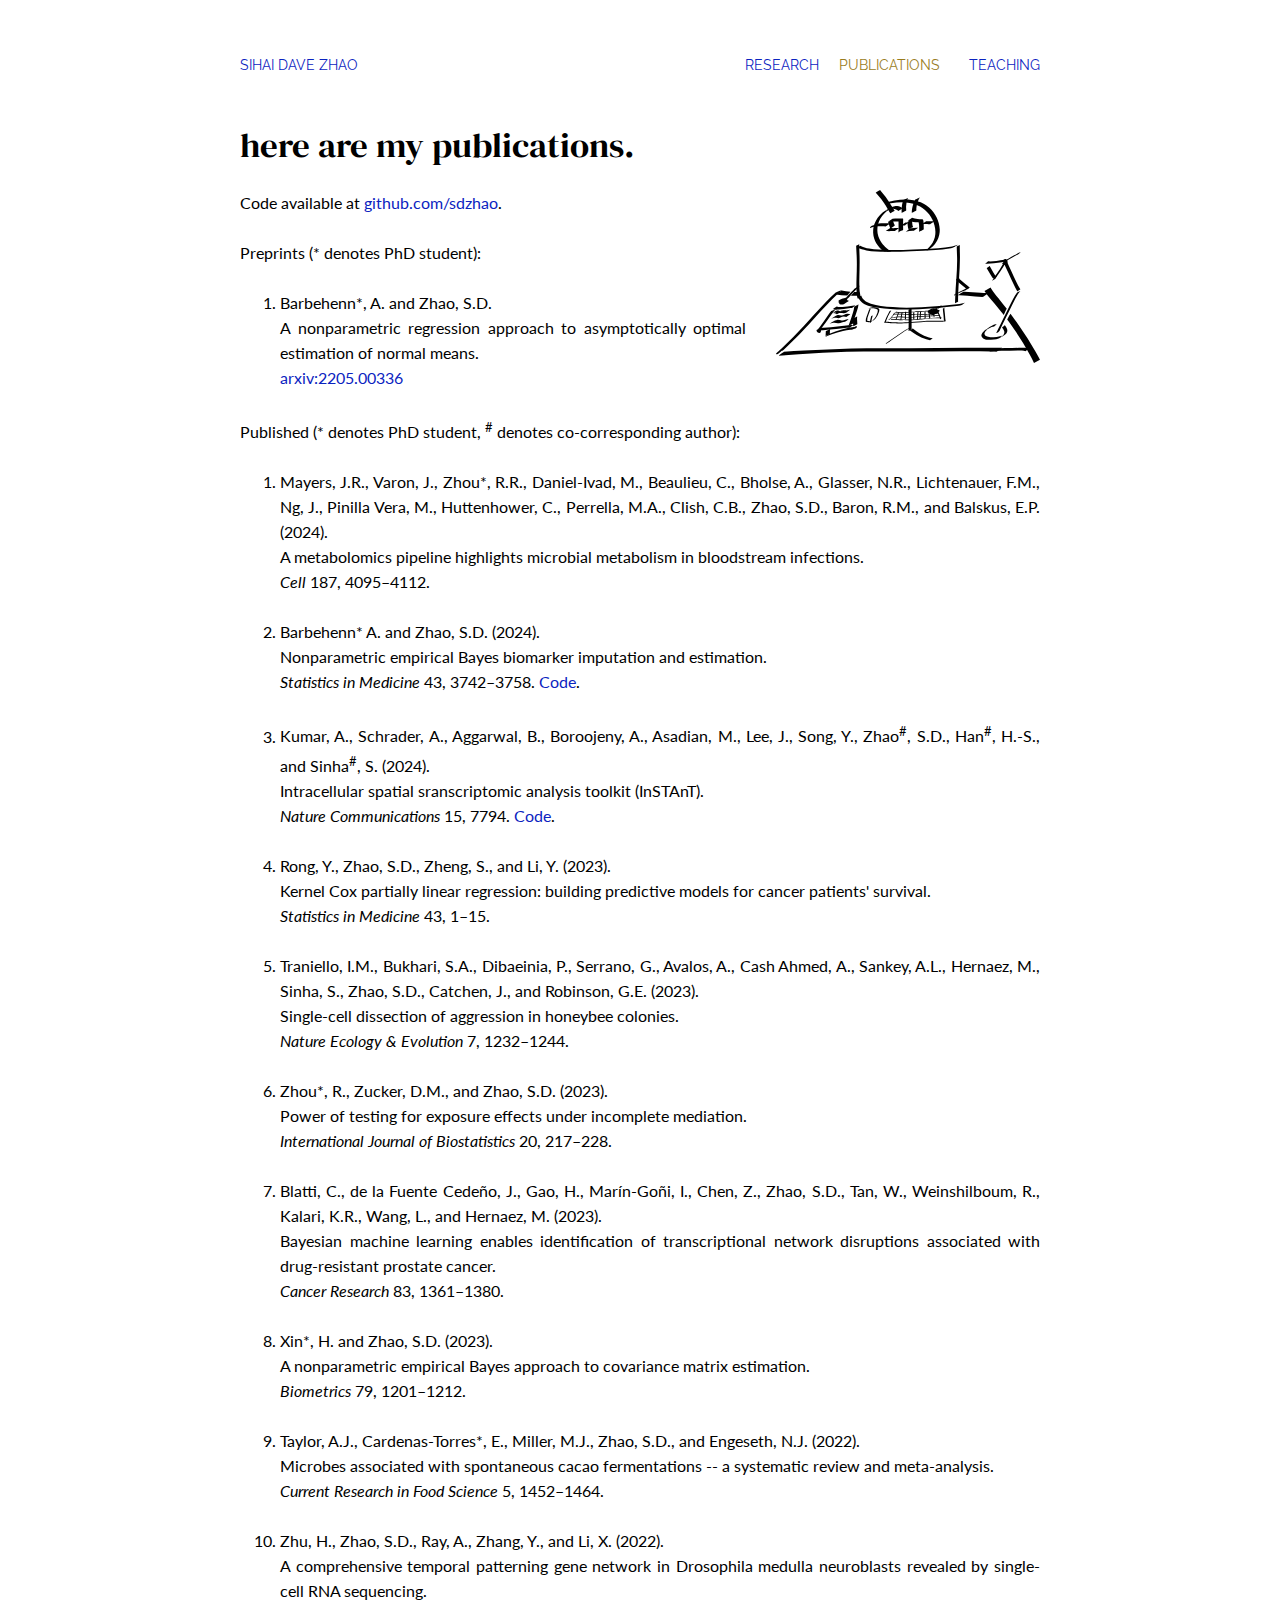
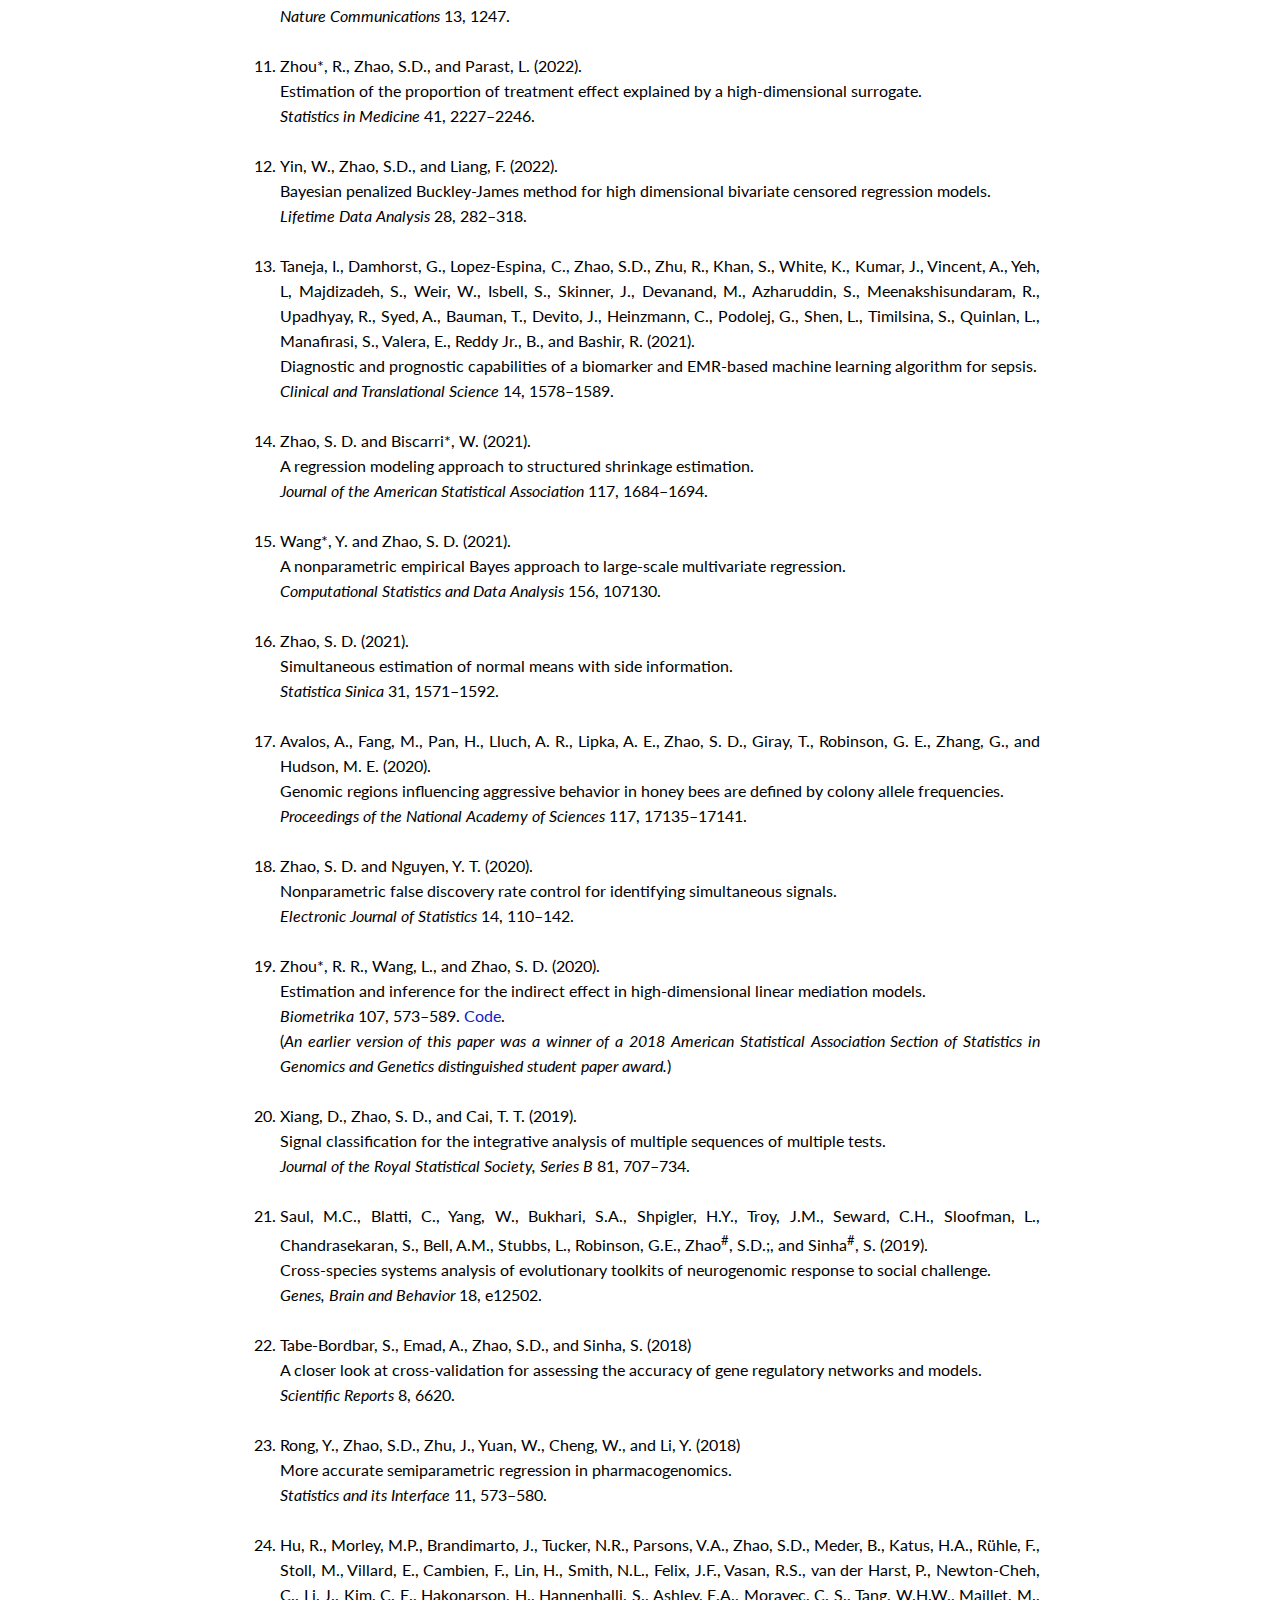
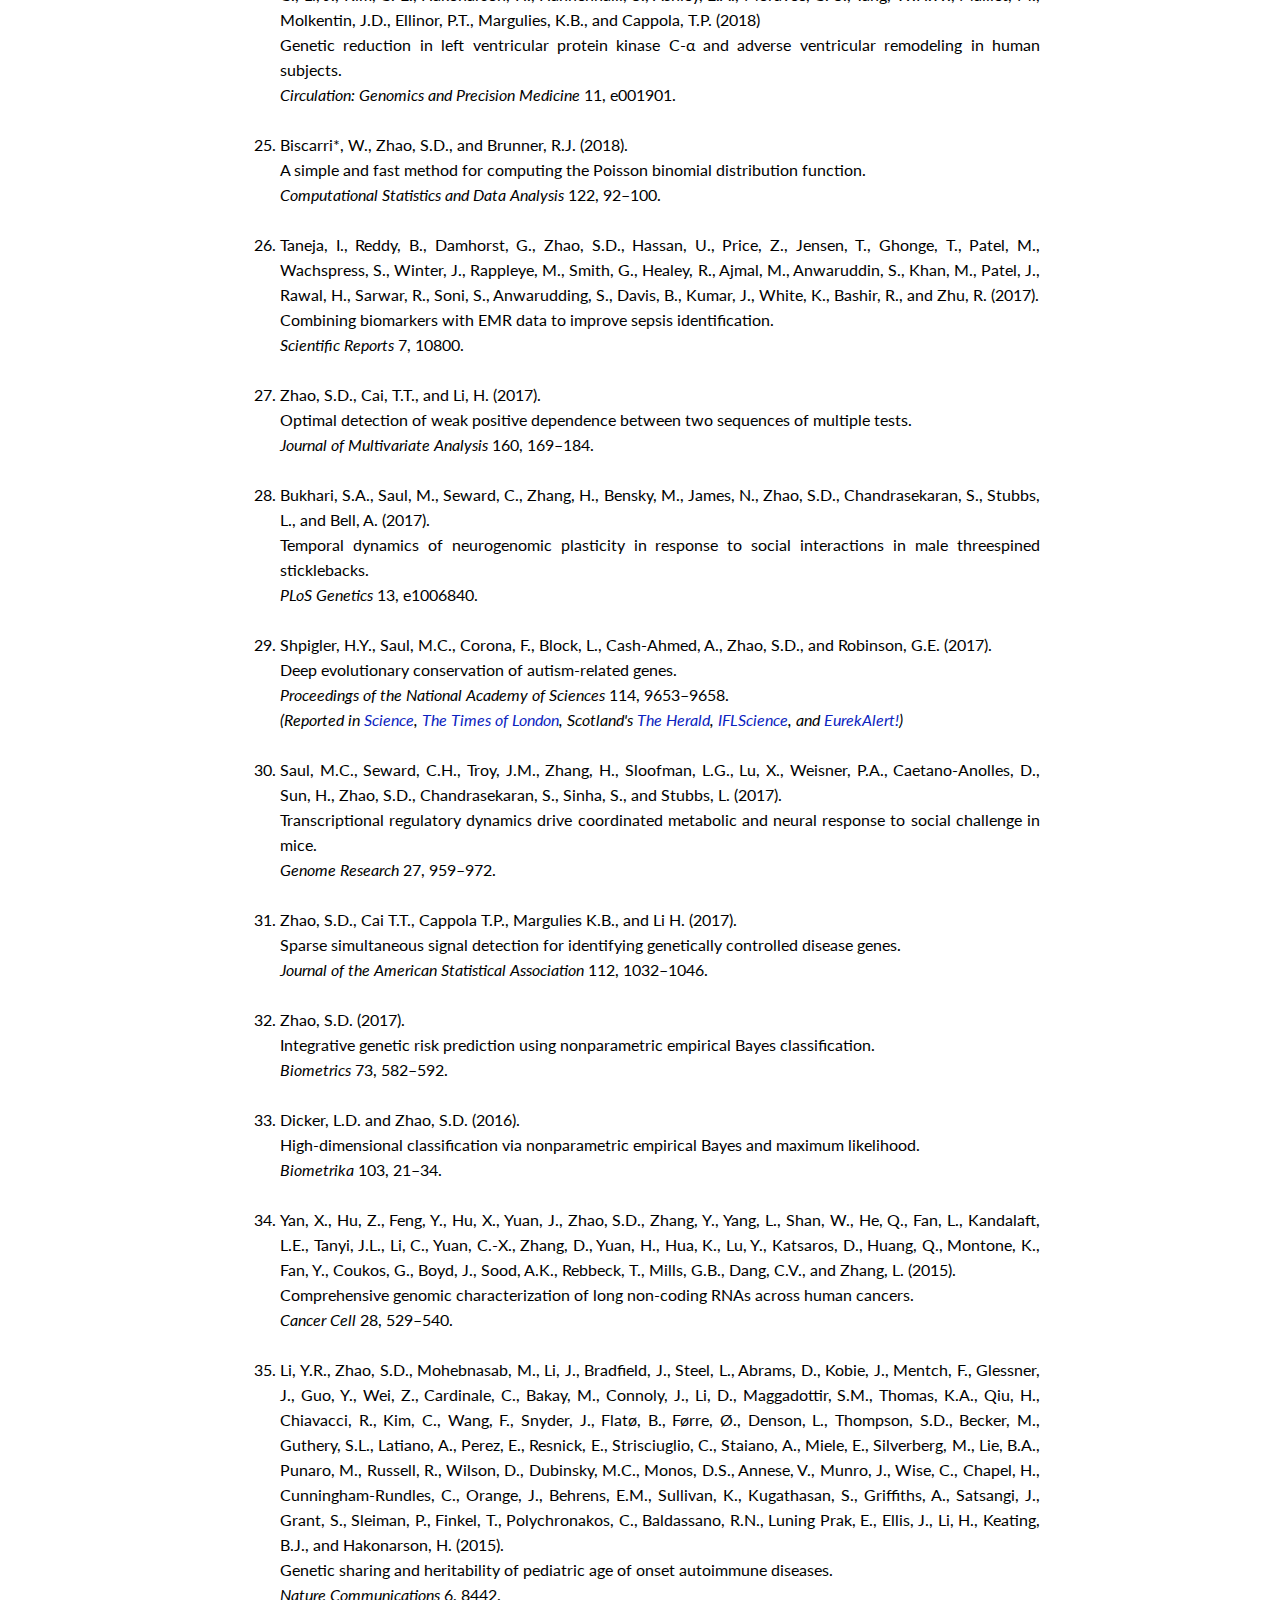
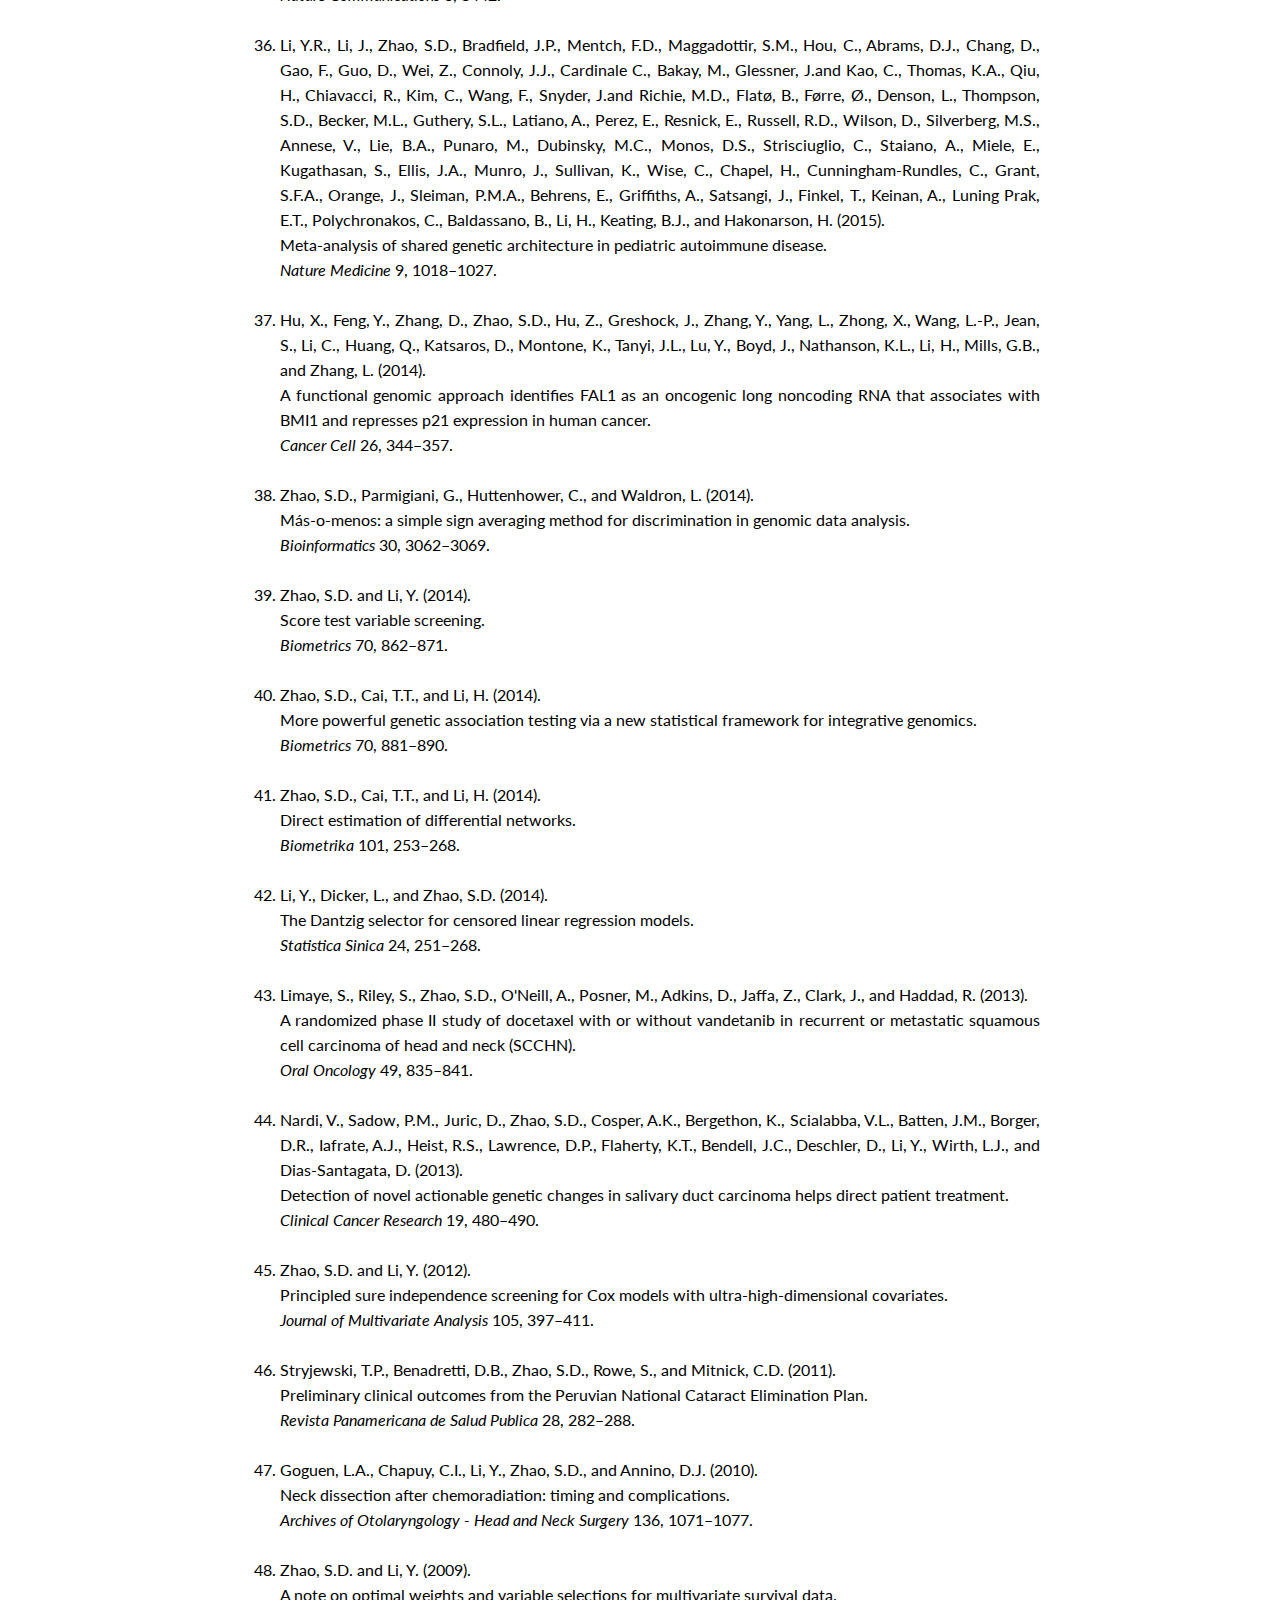
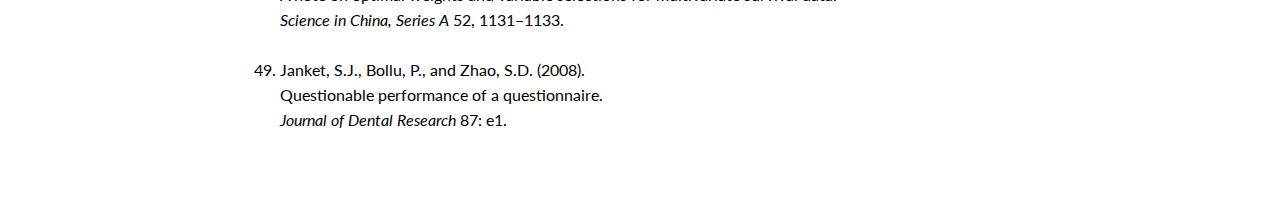
==== publications.html @ a8ddf252 "updated publications" ====
<!DOCTYPE html>
<html lang="en">
  <head>
    <meta charset="utf-8">
    <title>Sihai Dave Zhao</title>
    
    <link rel="stylesheet" href="css/styles.css">
  </head>

  <body>
    <div class="container">

      <div class="top_gutter"></div>
      
      <div class="navbar">
    	<div class="name"><a href="index.html">SIHAI DAVE ZHAO</a></div>
    	<div class="research"><a href="research.html">RESEARCH</a></div>
    	<div class="publications"><span class="active">PUBLICATIONS</span></div>
    	<div class="teaching"><a href="teaching.html">TEACHING</a></div>
      </div>
      
      <div class="content">
	<div class="heading">here are my publications.</div>
	
	<div class="main">
      	  <img src="img/publications.svg">

	  Code available at <a href="http://github.com/sdzhao">github.com/sdzhao</a>.

	  <p>
	    Preprints (* denotes PhD student):
	    <ol class="long_list">
	      <li>
		Barbehenn*, A. and Zhao, S.D.<br>
		A nonparametric regression approach to asymptotically optimal estimation of normal means.<br>
		<a href="http://export.arxiv.org/abs/2205.00336">arxiv:2205.00336</a>
	      </li>
	    </ol>
	  </p>

	  <p>
	    Published (* denotes PhD student, <sup>#</sup> denotes co-corresponding author):
	    <ol class="long_list">
	      <li>
		Mayers, J.R., Varon, J., Zhou*, R.R., Daniel-Ivad, M., Beaulieu, C., Bholse, A., Glasser, N.R., Lichtenauer, F.M., Ng, J., Pinilla Vera, M., Huttenhower, C., Perrella, M.A., Clish, C.B., Zhao, S.D., Baron, R.M., and Balskus, E.P. (2024).<br>
		A metabolomics pipeline highlights microbial metabolism in bloodstream infections.<br>
		<em>Cell</em> 187, 4095&ndash;4112.
	      </li>
	      <li>
		Barbehenn* A. and Zhao, S.D. (2024).<br>
		Nonparametric empirical Bayes biomarker imputation and estimation.<br>
		<em>Statistics in Medicine</em> 43, 3742&ndash;3758. <a href="https://github.com/barbehenna/ebTobit">Code</a>.
	      </li>
	      <li>Kumar, A., Schrader, A., Aggarwal, B., Boroojeny, A., Asadian, M., Lee, J., Song, Y., Zhao<sup>#</sup>, S.D., Han<sup>#</sup>, H.-S., and Sinha<sup>#</sup>, S. (2024).<br>
		Intracellular spatial sranscriptomic analysis toolkit (InSTAnT).<br>
		<em>Nature Communications</em> 15, 7794. <a href="https://github.com/bhavaygg/InSTAnT">Code</a>.
	      </li>
	      <li>
		Rong, Y., Zhao, S.D., Zheng, S., and Li, Y. (2023).<br>
		Kernel Cox partially linear regression: building predictive models for cancer patients' survival.<br>
		<em>Statistics in Medicine</em> 43, 1&ndash;15.
	      </li>
	      <li>
		Traniello, I.M., Bukhari, S.A., Dibaeinia, P., Serrano, G., Avalos, A., Cash Ahmed, A., Sankey, A.L., Hernaez, M., Sinha, S., Zhao, S.D., Catchen, J., and Robinson, G.E. (2023).<br>
		Single-cell dissection of aggression in honeybee colonies.<br>
		<em>Nature Ecology & Evolution</em> 7, 1232&ndash;1244.
	      </li>
	      <li>
		Zhou*, R., Zucker, D.M., and Zhao, S.D. (2023).<br>
		Power of testing for exposure effects under incomplete mediation.<br>
		<em>International Journal of Biostatistics</em> 20, 217&ndash;228.
	      </li>
	      <li>
		Blatti, C., de la Fuente Cedeño, J., Gao, H., Marín-Goñi, I., Chen, Z., Zhao, S.D., Tan, W., Weinshilboum, R., Kalari, K.R., Wang, L., and Hernaez, M. (2023).<br>
		Bayesian machine learning enables identification of transcriptional network disruptions associated with drug-resistant prostate cancer.<br>
		<em>Cancer Research</em> 83, 1361&ndash;1380.
	      </li>
	      <li>
		Xin*, H. and Zhao, S.D. (2023). <br>
		A nonparametric empirical Bayes approach to covariance matrix estimation.<br>
		<em>Biometrics</em> 79, 1201&ndash;1212.
	      </li>
	      <li>
		Taylor, A.J., Cardenas-Torres*, E., Miller, M.J., Zhao, S.D., and Engeseth, N.J. (2022).<br>
		Microbes associated with spontaneous cacao fermentations -- a systematic review and meta-analysis.<br>
		<em>Current Research in Food Science</em> 5, 1452&ndash;1464.
	      </li>
	      <li>
		Zhu, H., Zhao, S.D., Ray, A., Zhang, Y., and Li, X. (2022).<br>
		A comprehensive temporal patterning gene network in Drosophila medulla neuroblasts revealed by single-cell RNA sequencing.<br>
		<em>Nature Communications</em> 13, 1247.
	      </li>
	      
	      <li>
		Zhou*, R., Zhao, S.D., and Parast, L. (2022).<br>
		Estimation of the proportion of treatment effect explained by a high-dimensional surrogate.<br>
		<em>Statistics in Medicine</em> 41, 2227&ndash;2246.
	      </li>

	      <li>
		Yin, W., Zhao, S.D., and Liang, F. (2022).<br>
		Bayesian penalized Buckley-James method for high dimensional bivariate censored regression models.<br>
		<em>Lifetime Data Analysis</em> 28, 282&ndash;318.
	      </li>
	      
 	      <li>
		Taneja, I., Damhorst, G., Lopez-Espina, C., Zhao, S.D., Zhu, R., Khan, S., White, K., Kumar, J., Vincent, A., Yeh, L, Majdizadeh, S., Weir, W., Isbell, S., Skinner, J., Devanand, M., Azharuddin, S., Meenakshisundaram, R., Upadhyay, R., Syed, A., Bauman, T., Devito, J., Heinzmann, C., Podolej, G., Shen, L., Timilsina, S., Quinlan, L., Manafirasi, S., Valera, E., Reddy Jr., B., and Bashir, R. (2021).<br>
		Diagnostic and prognostic capabilities of a biomarker and EMR-based machine learning algorithm for sepsis.<br>
		<em>Clinical and Translational Science</em> 14, 1578&ndash;1589.
	      </li>
	      
 	      <li>
		Zhao, S. D. and Biscarri*, W. (2021).<br>
		A regression modeling approach to structured shrinkage estimation.<br>
		<em>Journal of the American Statistical Association</em> 117, 1684&ndash;1694.
	      </li>
	      
 	      <li>
		Wang*, Y. and Zhao, S. D. (2021).<br>
		A nonparametric empirical Bayes approach to large-scale multivariate regression.<br>
		<em>Computational Statistics and Data Analysis</em> 156, 107130.
	      </li>
	      
 	      <li>
		Zhao, S. D. (2021).<br>
		Simultaneous estimation of normal means with side information.<br>
		<em>Statistica Sinica</em> 31, 1571&ndash;1592.
	      </li>
	      
 	      <li>
		Avalos, A., Fang, M., Pan, H., Lluch, A. R., Lipka, A. E., Zhao, S. D., Giray, T., Robinson, G. E., Zhang, G., and Hudson, M. E. (2020).<br>
		Genomic regions influencing aggressive behavior in honey bees are defined by colony allele frequencies.<br>
		<em>Proceedings of the National Academy of Sciences</em> 117, 17135&ndash;17141.
	      </li>
	      
 	      <li>
		Zhao, S. D. and Nguyen, Y. T. (2020).<br>
		Nonparametric false discovery rate control for identifying simultaneous signals.<br>
		<em>Electronic Journal of Statistics</em> 14, 110&ndash;142.
	      </li>
	      
 	      <li>
		Zhou*, R. R., Wang, L., and Zhao, S. D. (2020).<br>
		Estimation and inference for the indirect effect in high-dimensional linear mediation models.<br>
		<em>Biometrika</em> 107, 573&ndash;589. <a href="https://cran.r-project.org/web/packages/freebird/index.html">Code</a>.<br>
		(<i>An earlier version of this paper was a winner of a 2018 American Statistical Association Section of Statistics in Genomics and Genetics distinguished student paper award.</i>)
	      </li>
	      
 	      <li>
		Xiang, D., Zhao, S. D., and Cai, T. T. (2019).<br>
		Signal classification for the integrative analysis of multiple sequences of multiple tests.<br>
		<em>Journal of the Royal Statistical Society, Series B</em> 81, 707&ndash;734.
	      </li>
	      
 	      <li>
		Saul, M.C., Blatti, C., Yang, W., Bukhari, S.A., Shpigler, H.Y., Troy, J.M., Seward, C.H., Sloofman, L., Chandrasekaran, S., Bell, A.M., Stubbs, L., Robinson, G.E., Zhao<sup>#</sup>, S.D.;, and Sinha<sup>#</sup>, S. (2019).<br>
		Cross‐species systems analysis of evolutionary toolkits of neurogenomic response to social challenge.<br>
		<em>Genes, Brain and Behavior</em> 18, e12502.
	      </li>
	      
 	      <li>
		Tabe-Bordbar, S., Emad, A., Zhao, S.D., and Sinha, S. (2018)<br>
		A closer look at cross-validation for assessing the accuracy of gene regulatory networks and models.<br>
		<em>Scientific Reports</em> 8, 6620.
	      </li>
	      
 	      <li>
		Rong, Y., Zhao, S.D., Zhu, J., Yuan, W., Cheng, W., and Li, Y. (2018)<br>
		More accurate semiparametric regression in pharmacogenomics.<br>
		<em>Statistics and its Interface</em> 11, 573&ndash;580.
	      </li>
	      
 	      <li>
		Hu, R., Morley, M.P., Brandimarto, J., Tucker, N.R., Parsons, V.A., Zhao, S.D., Meder, B., Katus, H.A., Rühle, F., Stoll, M., Villard, E., Cambien, F., Lin, H., Smith, N.L., Felix, J.F., Vasan, R.S., van der Harst, P., Newton-Cheh, C., Li, J., Kim, C. E., Hakonarson, H., Hannenhalli, S., Ashley, E.A., Moravec, C. S., Tang, W.H.W., Maillet, M., Molkentin, J.D., Ellinor, P.T., Margulies, K.B., and Cappola, T.P. (2018)<br>
		Genetic reduction in left ventricular protein kinase C-&alpha; and adverse ventricular remodeling in human subjects.<br>
		<em>Circulation: Genomics and Precision Medicine</em> 11, e001901.
	      </li>
	      
 	      <li>
		Biscarri*, W., Zhao, S.D., and Brunner, R.J. (2018).<br>
		A simple and fast method for computing the Poisson binomial distribution function.<br>
		<em>Computational Statistics and Data Analysis</em> 122, 92&ndash;100.
	      </li>
	      
 	      <li>
		Taneja, I., Reddy, B., Damhorst, G., Zhao, S.D., Hassan, U., Price, Z., Jensen, T., Ghonge, T., Patel, M., Wachspress, S., Winter, J., Rappleye, M., Smith, G., Healey, R., Ajmal, M., Anwaruddin, S., Khan, M., Patel, J., Rawal, H., Sarwar, R., Soni, S., Anwarudding, S., Davis, B., Kumar, J., White, K., Bashir, R., and Zhu, R. (2017).<br>
		Combining biomarkers with EMR data to improve sepsis identification.<br>
		<em>Scientific Reports</em> 7, 10800.
	      </li>
	      
 	      <li>
		Zhao, S.D., Cai, T.T., and Li, H. (2017).<br>
		Optimal detection of weak positive dependence between two sequences of multiple tests.<br>
		<em>Journal of Multivariate Analysis</em> 160, 169&ndash;184.
	      </li>
	      
 	      <li>
		Bukhari, S.A., Saul, M., Seward, C., Zhang, H., Bensky, M., James, N., Zhao, S.D., Chandrasekaran, S., Stubbs, L., and Bell, A. (2017).<br>
		Temporal dynamics of neurogenomic plasticity in response to social interactions in male threespined sticklebacks.<br>
		<em>PLoS Genetics</em> 13, e1006840.
	      </li>
	      
 	      <li>
		Shpigler, H.Y., Saul, M.C., Corona, F., Block, L., Cash-Ahmed, A., Zhao, S.D., and Robinson, G.E. (2017).<br>
		Deep evolutionary conservation of autism-related genes.<br>
		<em>Proceedings of the National Academy of Sciences</em> 114, 9653&ndash;9658.<br>
		<i>(Reported in <a href="https://www.sciencemag.org/news/2017/07/antisocial-bees-share-genetic-profile-people-autism">Science</a>, <a href="https://www.thetimes.co.uk/article/bees-missing-their-buzz-could-simply-be-autistic-sdkr2f38v">The Times of London</a>, Scotland's <a href="https://www.heraldscotland.com/news/15445048.autism-genes-linked-to-activity-of-unsociable-honey-bees/">The Herald</a>, <a href="https://www.iflscience.com/brain/unsociable-honeybees-share-genetic-similarities-with-people-who-have-autism-/">IFLScience</a>, and <a href="https://www.eurekalert.org/pub_releases/2017-07/uoia-sfp072817.php">EurekAlert!</a>)</i>
	      </li>
	      
 	      <li>
		Saul, M.C., Seward, C.H., Troy, J.M., Zhang, H., Sloofman, L.G., Lu, X., Weisner, P.A., Caetano-Anolles, D., Sun, H., Zhao, S.D., Chandrasekaran, S., Sinha, S., and Stubbs, L. (2017).<br>
		Transcriptional regulatory dynamics drive coordinated metabolic and neural response to social challenge in mice.<br>
		<em>Genome Research</em> 27, 959&ndash;972.
	      </li>
	      
 	      <li>
		Zhao, S.D., Cai T.T., Cappola T.P., Margulies K.B., and Li H. (2017).<br>
		Sparse simultaneous signal detection for identifying genetically controlled disease genes.<br>
		<em>Journal of the American Statistical Association</em> 112, 1032&ndash;1046.
	      </li>
	      
 	      <li>
		Zhao, S.D. (2017).<br>
		Integrative genetic risk prediction using nonparametric empirical Bayes classification.<br>
		<em>Biometrics</em> 73, 582&ndash;592.
	      </li>
	      
 	      <li>
		Dicker, L.D. and Zhao, S.D. (2016).<br>
		High-dimensional classification via nonparametric empirical Bayes and maximum likelihood.<br>
		<em>Biometrika</em> 103, 21&ndash;34.
	      </li>
	      
 	      <li>
		Yan, X., Hu, Z., Feng, Y., Hu, X., Yuan, J., Zhao, S.D., Zhang, Y., Yang, L., Shan, W., He, Q., Fan, L., Kandalaft, L.E., Tanyi, J.L., Li, C., Yuan, C.-X., Zhang, D., Yuan, H., Hua, K., Lu, Y., Katsaros, D., Huang, Q., Montone, K., Fan, Y., Coukos, G., Boyd, J., Sood, A.K., Rebbeck, T., Mills, G.B., Dang, C.V., and Zhang, L. (2015).<br>
		Comprehensive genomic characterization of long non-coding RNAs across human cancers.<br>
		<em>Cancer Cell</em> 28, 529&ndash;540.
	      </li>
	      
 	      <li>
		Li, Y.R., Zhao, S.D., Mohebnasab, M., Li, J., Bradfield, J., Steel, L., Abrams, D., Kobie, J., Mentch, F., Glessner, J., Guo, Y., Wei, Z., Cardinale, C., Bakay, M., Connoly, J., Li, D., Maggadottir, S.M., Thomas, K.A., Qiu, H., Chiavacci, R., Kim, C., Wang, F., Snyder, J., Flat&oslash;, B., F&oslash;rre, &Oslash;., Denson, L., Thompson, S.D., Becker, M., Guthery, S.L., Latiano, A., Perez, E., Resnick, E., Strisciuglio, C., Staiano, A., Miele, E., Silverberg, M., Lie, B.A., Punaro, M., Russell, R., Wilson, D., Dubinsky, M.C., Monos, D.S., Annese, V., Munro, J., Wise, C., Chapel, H., Cunningham-Rundles, C., Orange, J., Behrens, E.M., Sullivan, K., Kugathasan, S., Griffiths, A., Satsangi, J., Grant, S., Sleiman, P., Finkel, T., Polychronakos, C., Baldassano, R.N., Luning Prak, E., Ellis, J., Li, H., Keating, B.J., and Hakonarson, H. (2015).<br>
		Genetic sharing and heritability of pediatric age of onset autoimmune diseases.<br>
		<em>Nature Communications</em> 6, 8442.
	      </li>
	      
 	      <li>
		Li, Y.R., Li, J., Zhao, S.D., Bradfield, J.P., Mentch, F.D., Maggadottir, S.M., Hou, C., Abrams, D.J., Chang, D., Gao, F., Guo, D., Wei, Z., Connoly, J.J., Cardinale C., Bakay, M., Glessner, J.and Kao, C., Thomas, K.A., Qiu, H., Chiavacci, R., Kim, C., Wang, F., Snyder, J.and Richie, M.D., Flat&oslash;, B., F&oslash;rre, &Oslash;., Denson, L., Thompson, S.D., Becker, M.L., Guthery, S.L., Latiano, A., Perez, E., Resnick, E., Russell, R.D., Wilson, D., Silverberg, M.S., Annese, V., Lie, B.A., Punaro, M., Dubinsky, M.C., Monos, D.S., Strisciuglio, C., Staiano, A., Miele, E., Kugathasan, S., Ellis, J.A., Munro, J., Sullivan, K., Wise, C., Chapel, H., Cunningham-Rundles, C., Grant, S.F.A., Orange, J., Sleiman, P.M.A., Behrens, E., Griffiths, A., Satsangi, J., Finkel, T., Keinan, A., Luning Prak, E.T., Polychronakos, C., Baldassano, B., Li, H., Keating, B.J., and Hakonarson, H. (2015).<br>
		Meta-analysis of shared genetic architecture in pediatric autoimmune disease.<br>
		<em>Nature Medicine</em> 9, 1018&ndash;1027.
	      </li>
	      
 	      <li>
		Hu, X., Feng, Y., Zhang, D., Zhao, S.D., Hu, Z., Greshock, J., Zhang, Y., Yang, L., Zhong, X., Wang, L.-P., Jean, S., Li, C., Huang, Q., Katsaros, D., Montone, K., Tanyi, J.L., Lu, Y., Boyd, J., Nathanson, K.L., Li, H., Mills, G.B., and Zhang, L. (2014).<br>
		A functional genomic approach identifies FAL1 as an oncogenic long noncoding RNA that associates with BMI1 and represses p21 expression in human cancer.<br>
		<em>Cancer Cell</em> 26, 344&ndash;357.
	      </li>
	      
 	      <li>
		Zhao, S.D., Parmigiani, G., Huttenhower, C., and Waldron, L. (2014).<br>
		M&aacute;s-o-menos: a simple sign averaging method for discrimination in genomic data analysis.<br>
		<em>Bioinformatics</em> 30, 3062&ndash;3069.
	      </li>
	      
 	      <li>
		Zhao, S.D. and Li, Y. (2014).<br>
		Score test variable screening.<br>
		<em>Biometrics</em> 70, 862&ndash;871.
	      </li>
	      
 	      <li>
		Zhao, S.D., Cai, T.T., and Li, H. (2014).<br>
		More powerful genetic association testing via a new statistical framework for integrative genomics.<br>
		<em>Biometrics</em> 70, 881&ndash;890.
	      </li>
	      
 	      <li>
		Zhao, S.D., Cai, T.T., and Li, H. (2014).<br>
		Direct estimation of differential networks.<br>
		<em>Biometrika</em> 101, 253&ndash;268.
	      </li>
	      
 	      <li>
		Li, Y., Dicker, L., and Zhao, S.D. (2014).<br>
		The Dantzig selector for censored linear regression models.<br>
		<em>Statistica Sinica</em> 24, 251&ndash;268.
	      </li>
	      
 	      <li>
		Limaye, S., Riley, S., Zhao, S.D., O'Neill, A., Posner, M., Adkins, D., Jaffa, Z., Clark, J., and Haddad, R. (2013).<br>
		A randomized phase II study of docetaxel with or without vandetanib in recurrent or metastatic squamous cell carcinoma of head and neck (SCCHN).<br>
		<em>Oral Oncology</em> 49, 835&ndash;841.
	      </li>
	      
 	      <li>
		Nardi, V., Sadow, P.M., Juric, D., Zhao, S.D., Cosper, A.K., Bergethon, K., Scialabba, V.L., Batten, J.M., Borger, D.R., Iafrate, A.J., Heist, R.S., Lawrence, D.P., Flaherty, K.T., Bendell, J.C., Deschler, D., Li, Y., Wirth, L.J., and Dias-Santagata, D. (2013).<br>
		Detection of novel actionable genetic changes in salivary duct carcinoma helps direct patient treatment.<br>
		<em>Clinical Cancer Research</em> 19, 480&ndash;490.
	      </li>
	      
 	      <li>
		Zhao, S.D. and Li, Y. (2012).<br>
		Principled sure independence screening for Cox models with ultra-high-dimensional covariates.<br>
		<em>Journal of Multivariate Analysis</em> 105, 397&ndash;411.
	      </li>
	      
 	      <li>
		Stryjewski, T.P., Benadretti, D.B., Zhao, S.D., Rowe, S., and Mitnick, C.D. (2011).<br>
		Preliminary clinical outcomes from the Peruvian National Cataract Elimination Plan.<br>
		<em>Revista Panamericana de Salud Publica</em> 28, 282&ndash;288.
	      </li>
	      
 	      <li>
		Goguen, L.A., Chapuy, C.I., Li, Y., Zhao, S.D., and Annino, D.J. (2010).<br>
		Neck dissection after chemoradiation: timing and complications.<br>
		<em>Archives of Otolaryngology - Head and Neck Surgery</em> 136, 1071&ndash;1077.
	      </li>
	      
 	      <li>
		Zhao, S.D. and Li, Y. (2009).<br>
		A note on optimal weights and variable selections for multivariate survival data.<br>
		<em>Science in China, Series A</em> 52, 1131&ndash;1133.
	      </li>
	      
 	      <li>
		Janket, S.J., Bollu, P., and Zhao, S.D. (2008).<br>
		Questionable performance of a questionnaire.<br>
		<em>Journal of Dental Research</em> 87: e1.
	      </li>
	    </ol>
	  </p>

	</div>
	
      </div>

      
      
  </body>
</html>
---- css/styles.css ----
@import url('https://fonts.googleapis.com/css?family=DM+Serif+Display:400');
@import url('https://fonts.googleapis.com/css?family=Lato:400');
@import url('https://fonts.googleapis.com/css?family=Raleway:500');

body {
    /* background-color: #F9F0D3; */
    width: 100%;
    max-width: 800px;
    margin: 0 auto;
    font-size: 16px;
    font-family: Lato;
    height: 100%;
}

body::after {
    content: "";
    height: 100%;
    left: 0;
    opacity: 0.0;
    pointer-events: none;
    position: fixed;
    top: 0;
    width: 100%;
    z-index: 201;
    background-image: url("../img/noise.jpg");
}

.container {
    display: grid;
    grid-template-rows: 50px 70px auto 50px;
    grid-template-areas: "top_gutter" "navbar" "content" "bottom_gutter";
    grid-gap: 20 px;
}

.top_gutter{
    grid-area: top_gutter;
}

.top_gutter{
    grid-area: bottom_gutter;
}

.navbar {
    grid-area: navbar;
    display: grid;
    grid-template-columns: 6fr 1fr 1fr 1fr;
    grid-template-areas: "name research publications teaching";
    grid-gap: 20px;
    font-family: Raleway;
    font-size: 14px;
    font-weight: 400;
    line-height: 30px;
    color: #0b23bf;
    align-self: start;
    /* background-color: #F9F0D3; */
}

.navbar a {
    text-decoration: none;
    color: inherit;
}

.navbar a:hover {
    color: #997C1D;
}

.active {
    color: #997C1D;
}

.name {
    grid-area: name;
    justify-self: start;
}

.research {
    grid-area: research;
    justify-self: end;
}

.publications {
    grid-area: publications;
    justify-self: end;
}

.teaching {
    grid-area: teaching;
    justify-self: end;
}

.content{
    grid-area: content;
    display: grid;
    grid-template-rows: auto auto;
    grid-template-areas: "heading" "main";
    grid-gap: 20;
}

.heading {
    font-family: "DM Serif Display";
    font-size: 35px;
    line-height: 50px;
    padding-bottom: 20px;
}

.heading a {
    text-decoration: none;
    color: #0b23bf;
}

.main {
    line-height: 25px;
    text-align: justify;
    text-justify: inter-word;
}

.main img {
    width: 33%;
    shape-outside: rectangle();
    float: right;
    padding-left: 30px;
    padding-bottom: 20px;
}

.main a {
    text-decoration: none;
    color: #0b23bf;
}

/* .main em { */
/*     font-style: normal; */
/*     color: #997C1D; */
/* } */

.long_list li {
    margin-bottom: 25px;
}

.long_list li:nth-last-child(1) {
    padding-bottom: 0px;
}

p {
    margin-top: 25px;
    margin-bottom: 25px;
}

.name {
    display: inline-block;
    width: 200px;
}
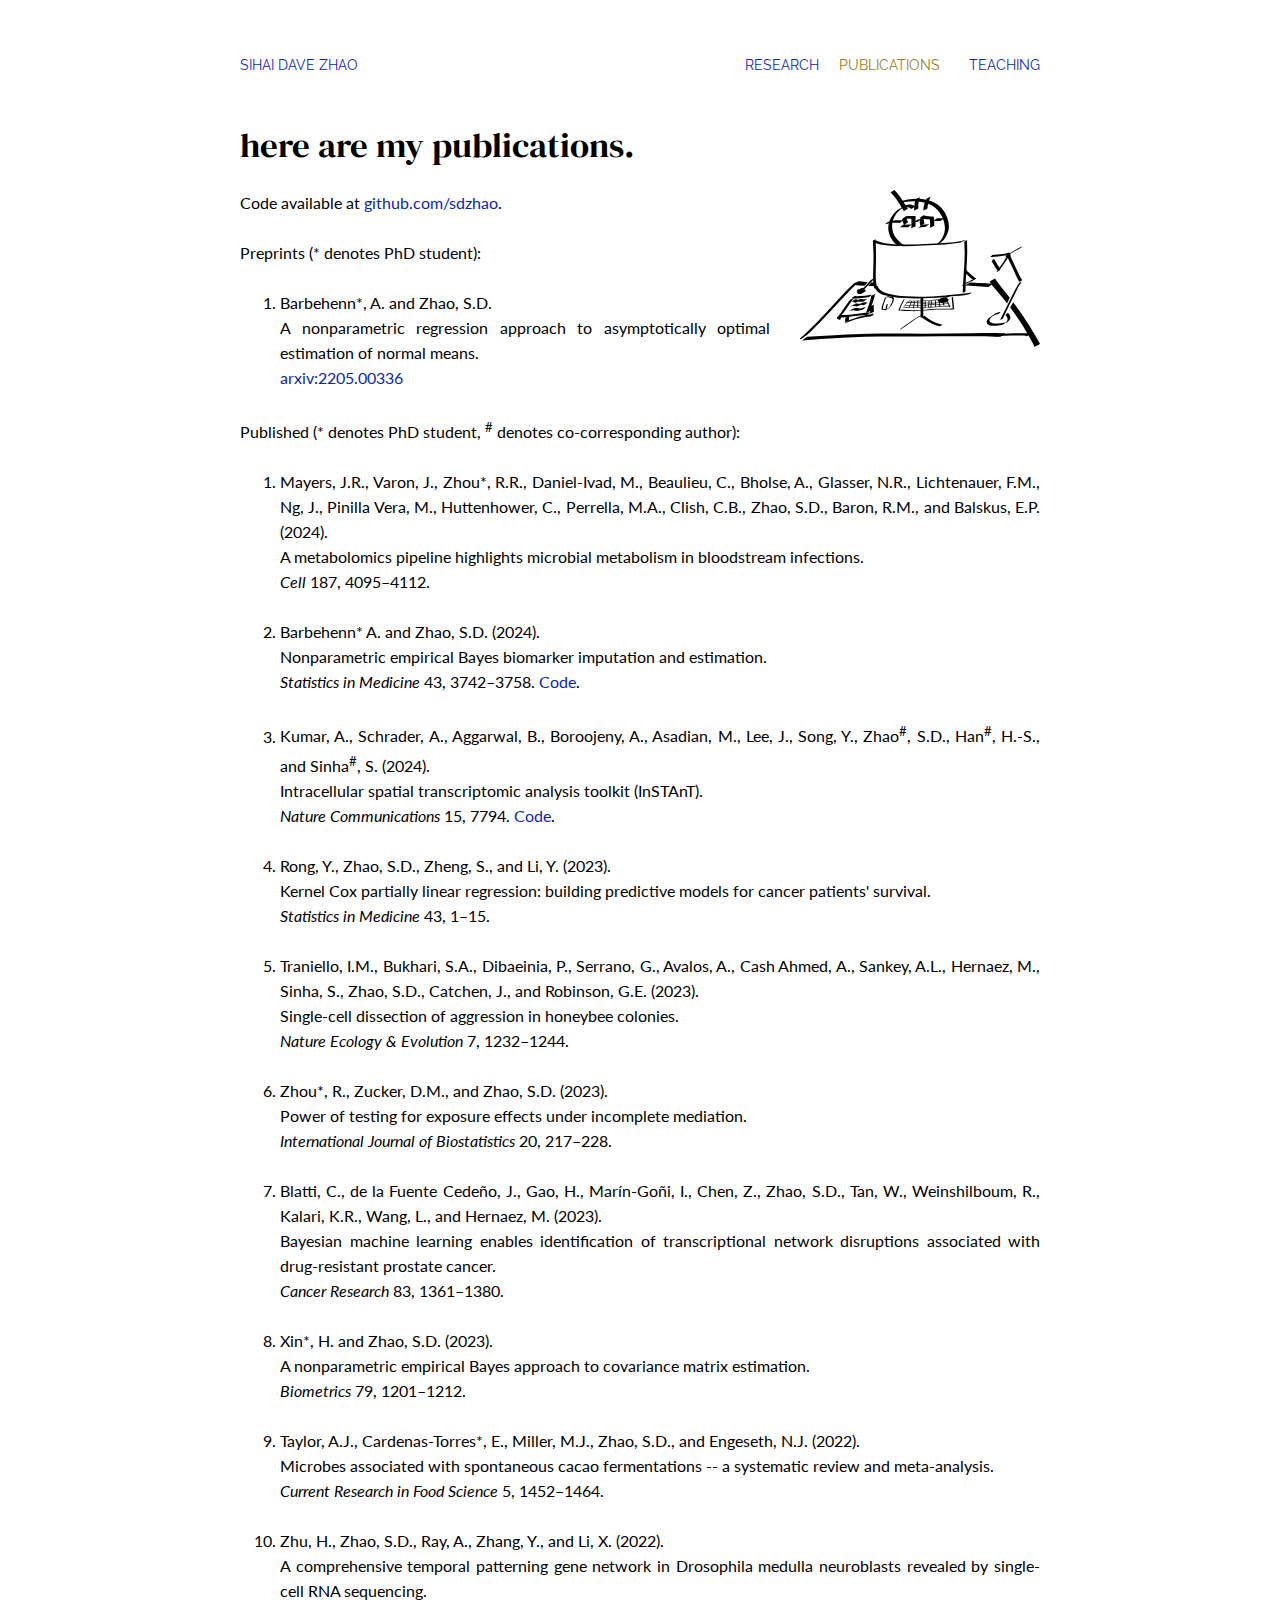
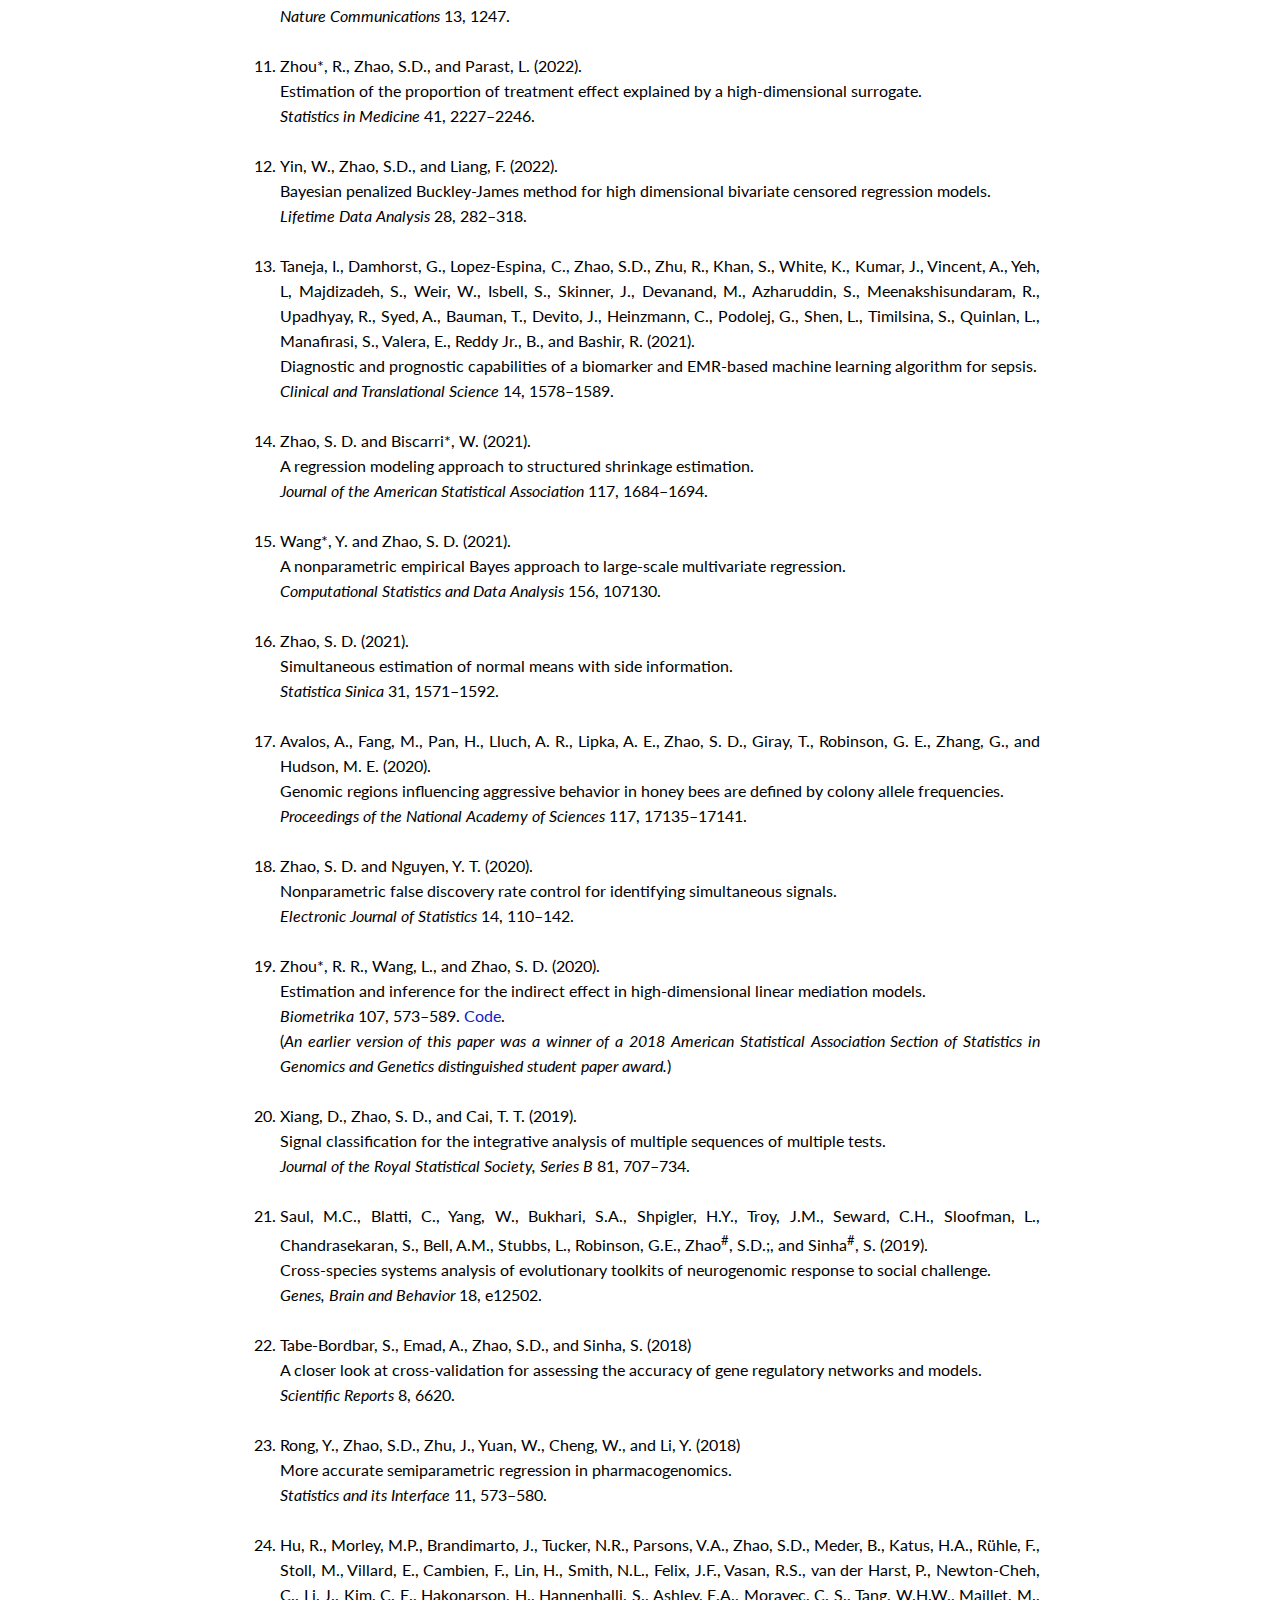
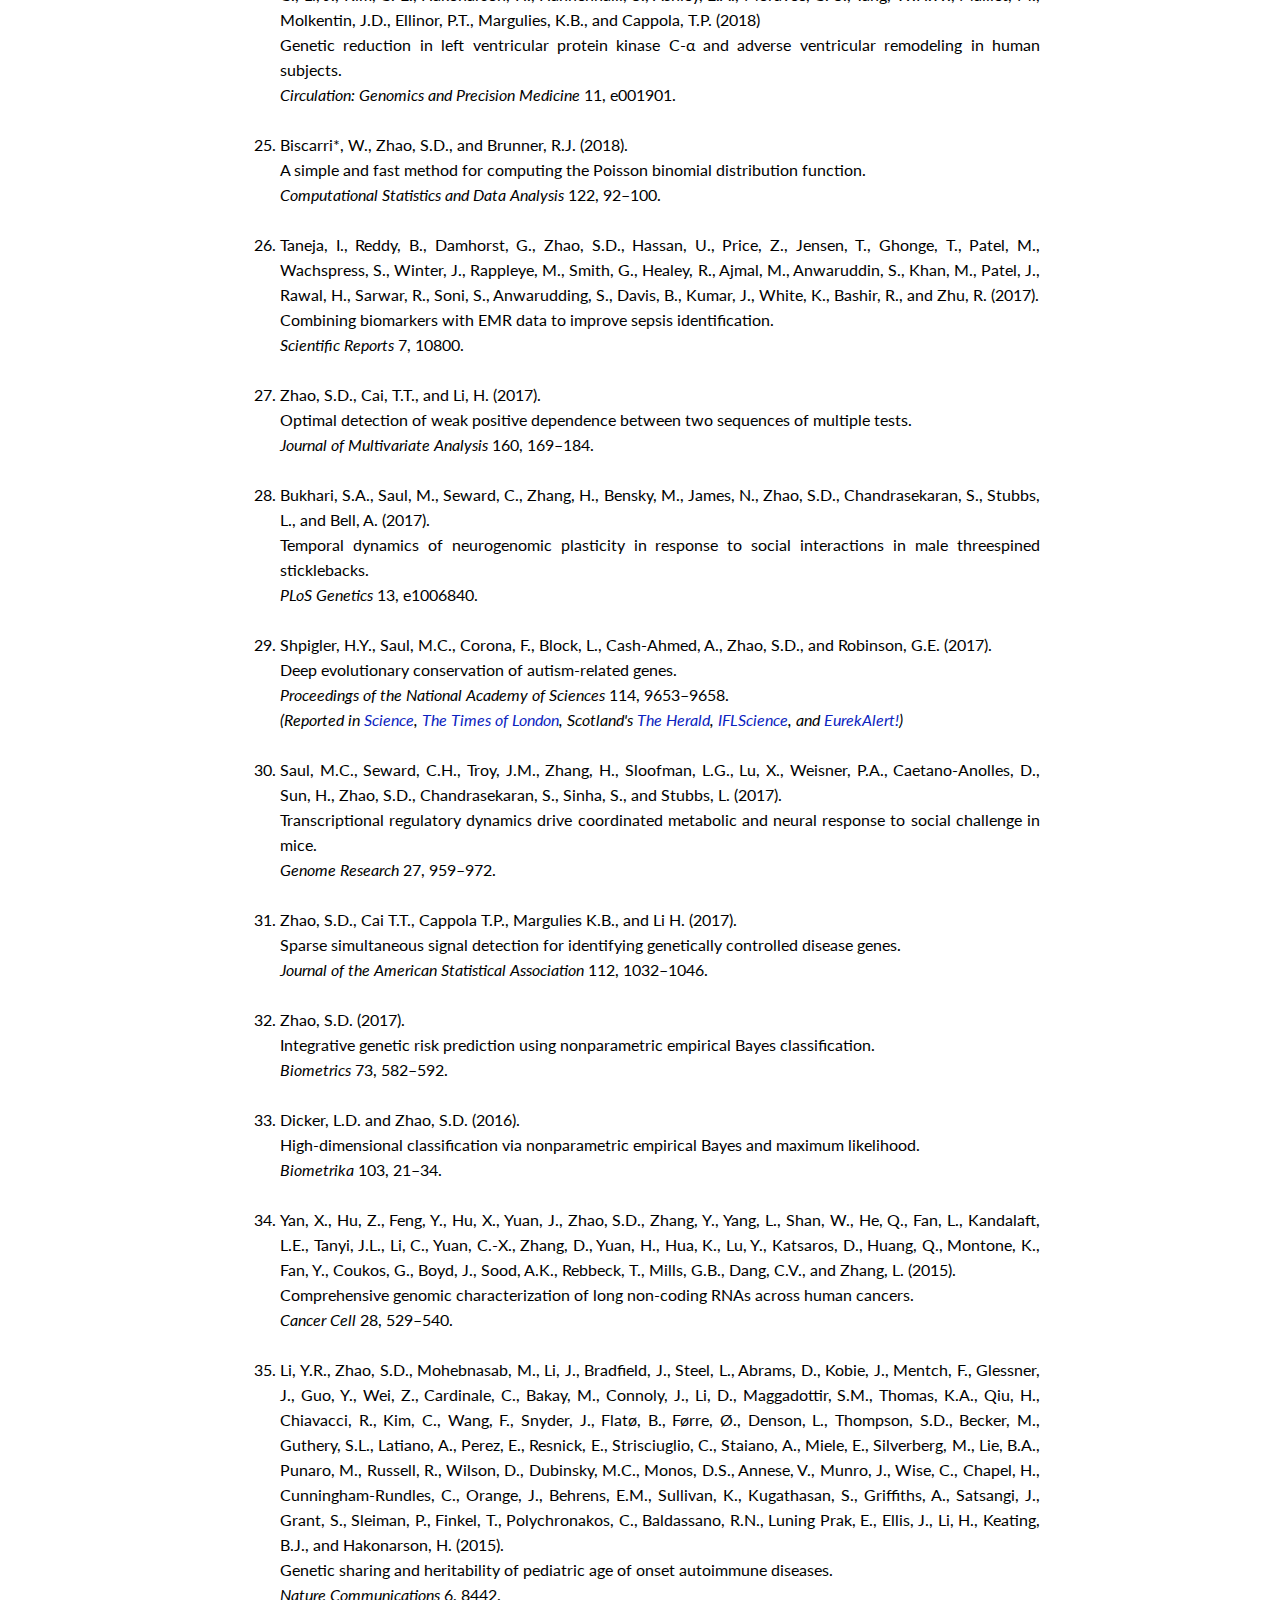
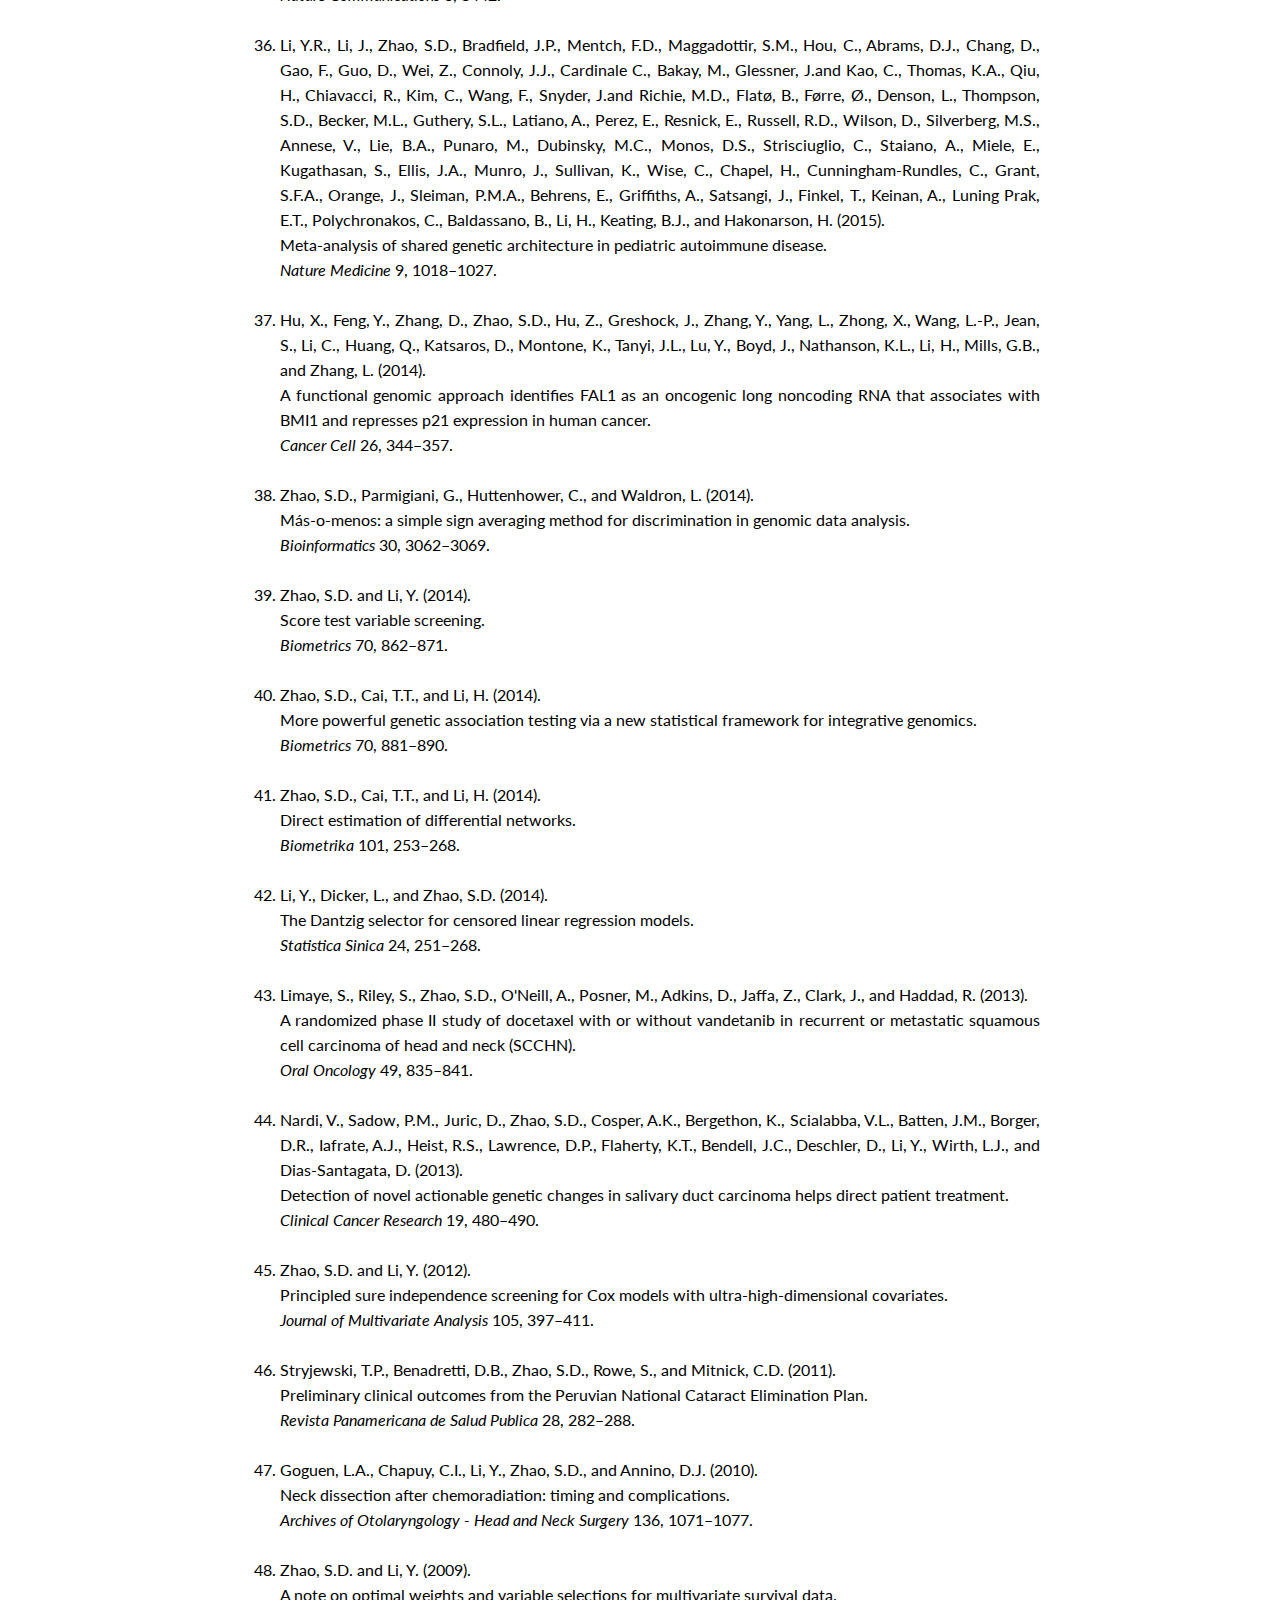
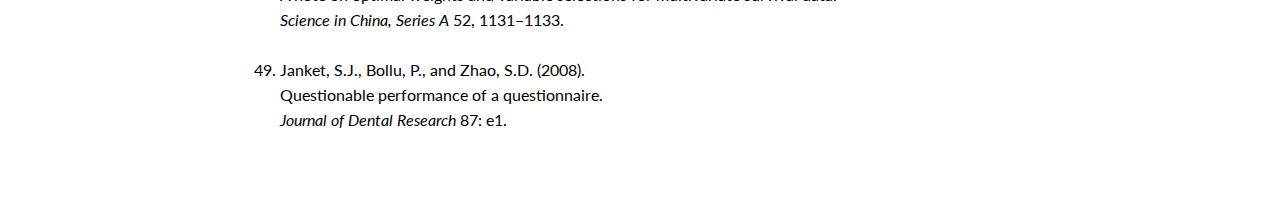
==== commit d84753b6: "update" ====
--- a/publications.html
+++ b/publications.html
@@ -52,7 +52,7 @@
 		<em>Statistics in Medicine</em> 43, 3742&ndash;3758. <a href="https://github.com/barbehenna/ebTobit">Code</a>.
 	      </li>
 	      <li>Kumar, A., Schrader, A., Aggarwal, B., Boroojeny, A., Asadian, M., Lee, J., Song, Y., Zhao<sup>#</sup>, S.D., Han<sup>#</sup>, H.-S., and Sinha<sup>#</sup>, S. (2024).<br>
-		Intracellular spatial sranscriptomic analysis toolkit (InSTAnT).<br>
+		Intracellular spatial transcriptomic analysis toolkit (InSTAnT).<br>
 		<em>Nature Communications</em> 15, 7794. <a href="https://github.com/bhavaygg/InSTAnT">Code</a>.
 	      </li>
 	      <li>
--- a/css/styles.css
+++ b/css/styles.css
@@ -115,7 +115,7 @@
 }
 
 .main img {
-    width: 33%;
+    width: 30%;
     shape-outside: rectangle();
     float: right;
     padding-left: 30px;
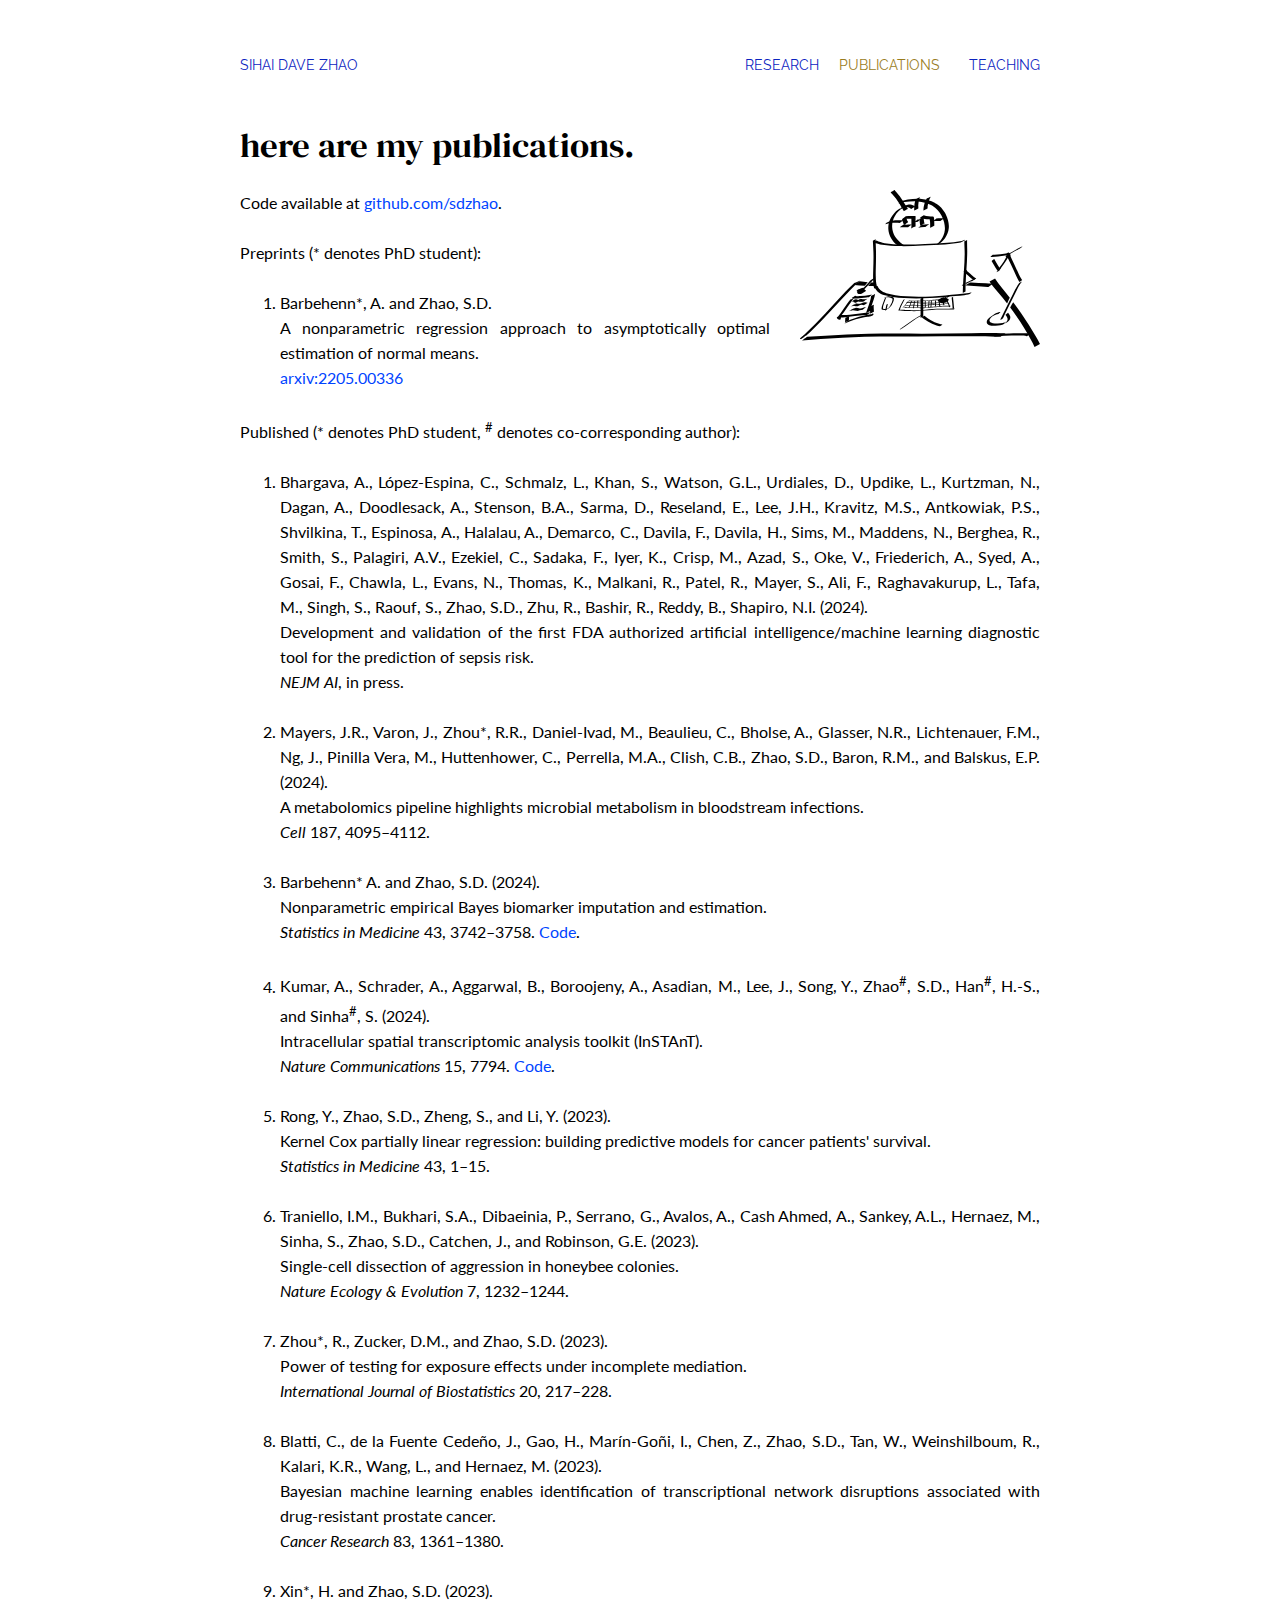
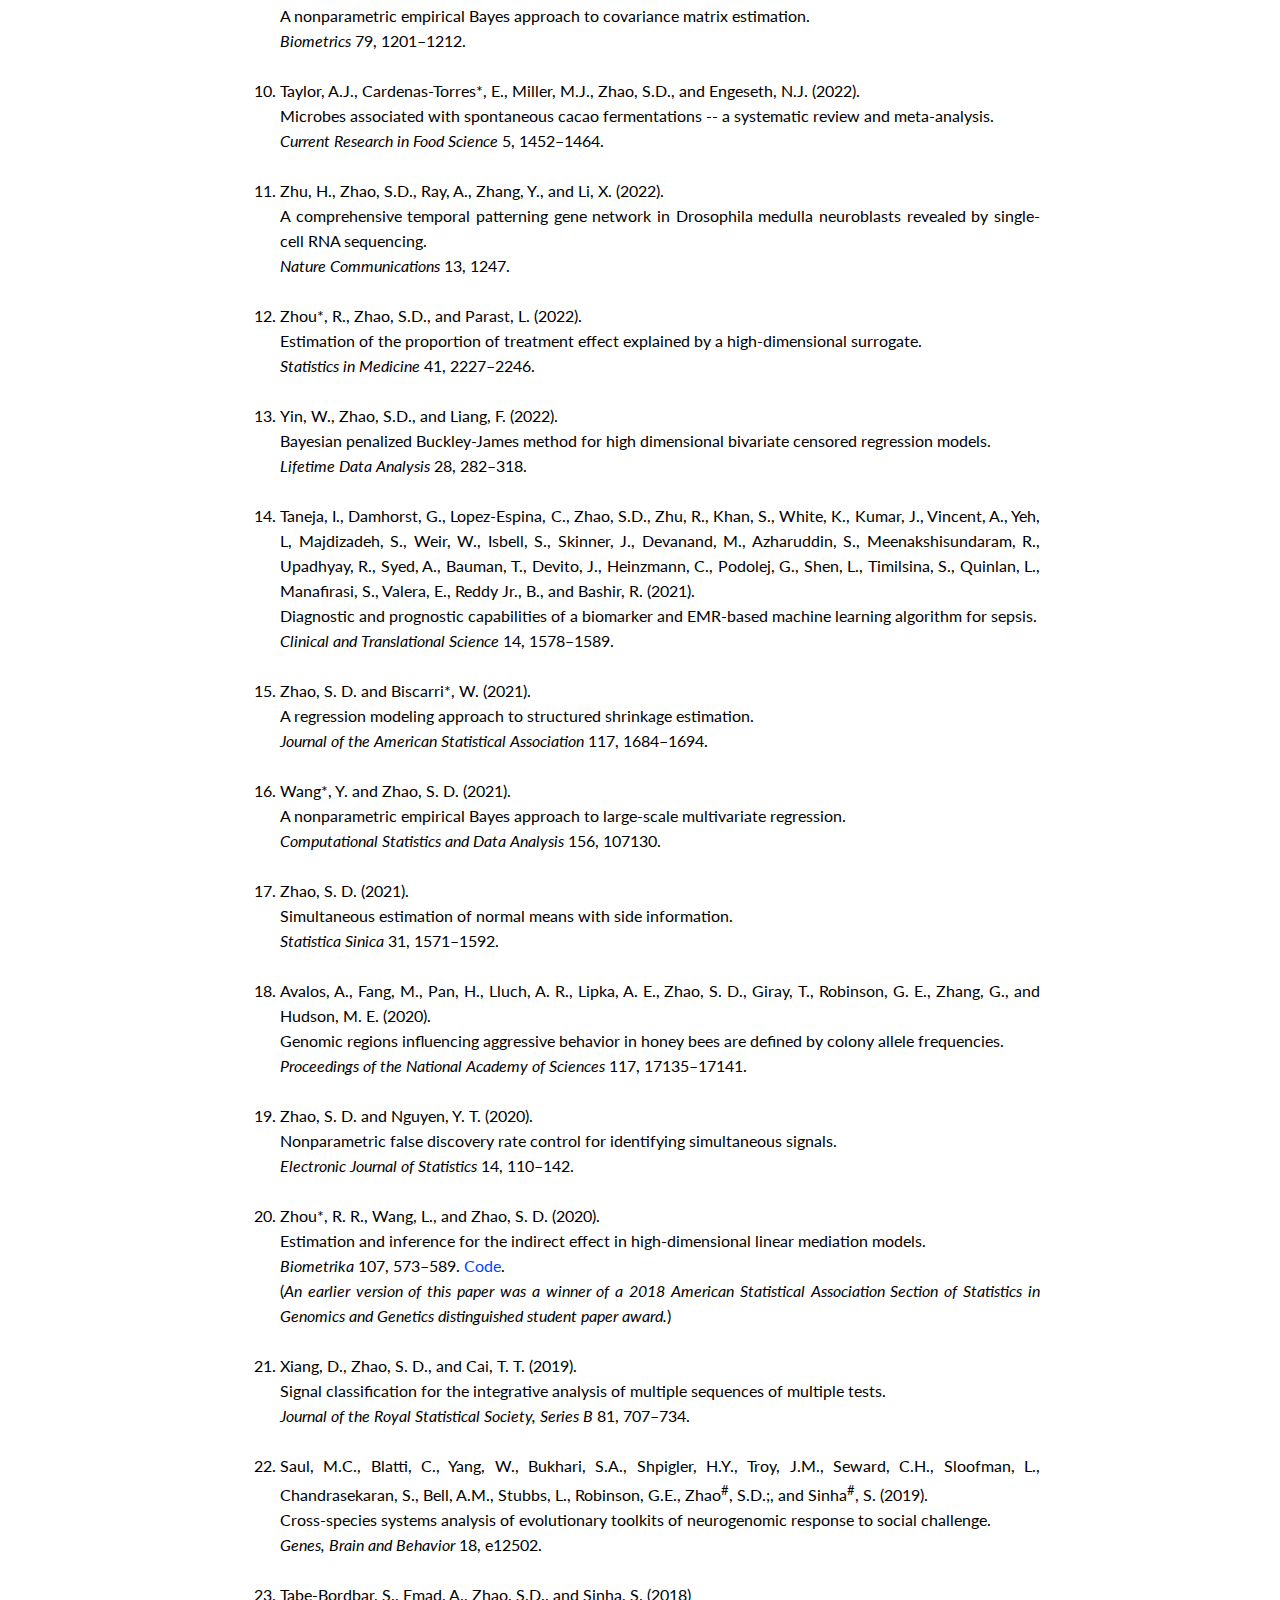
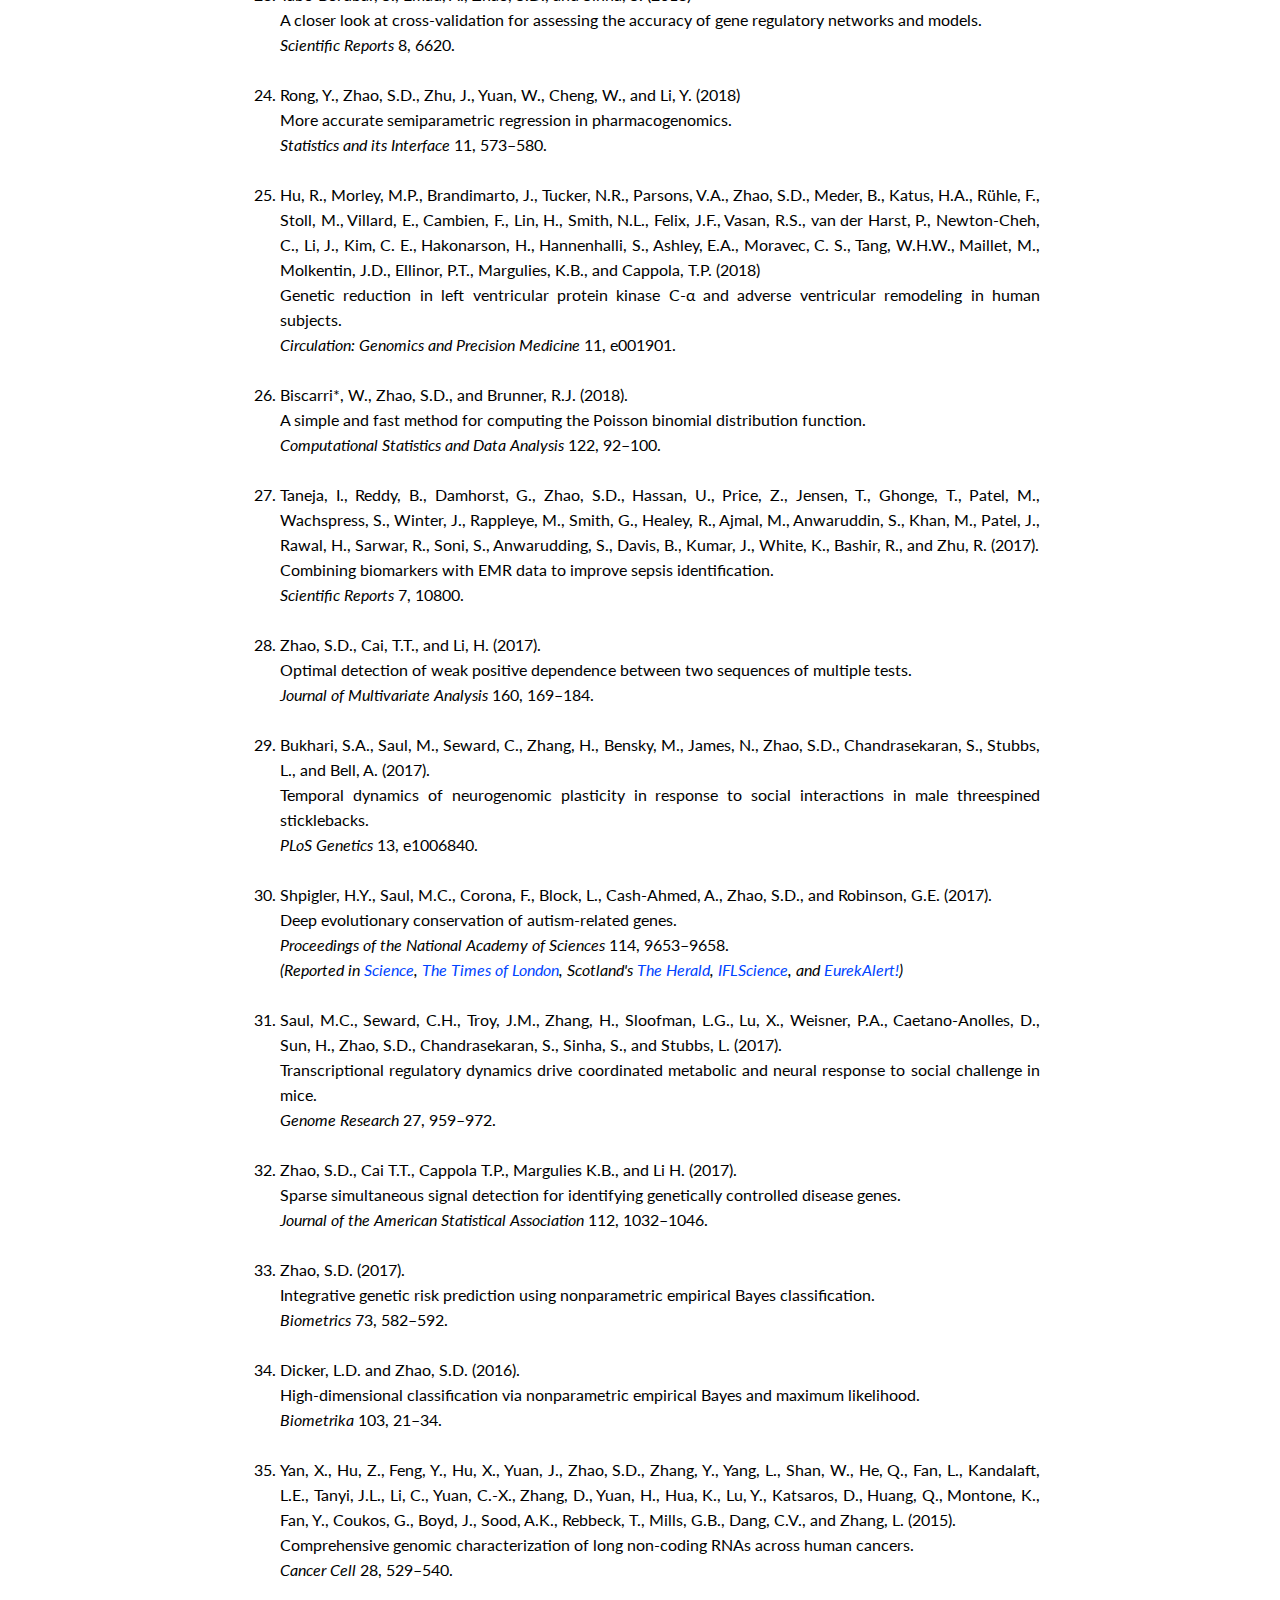
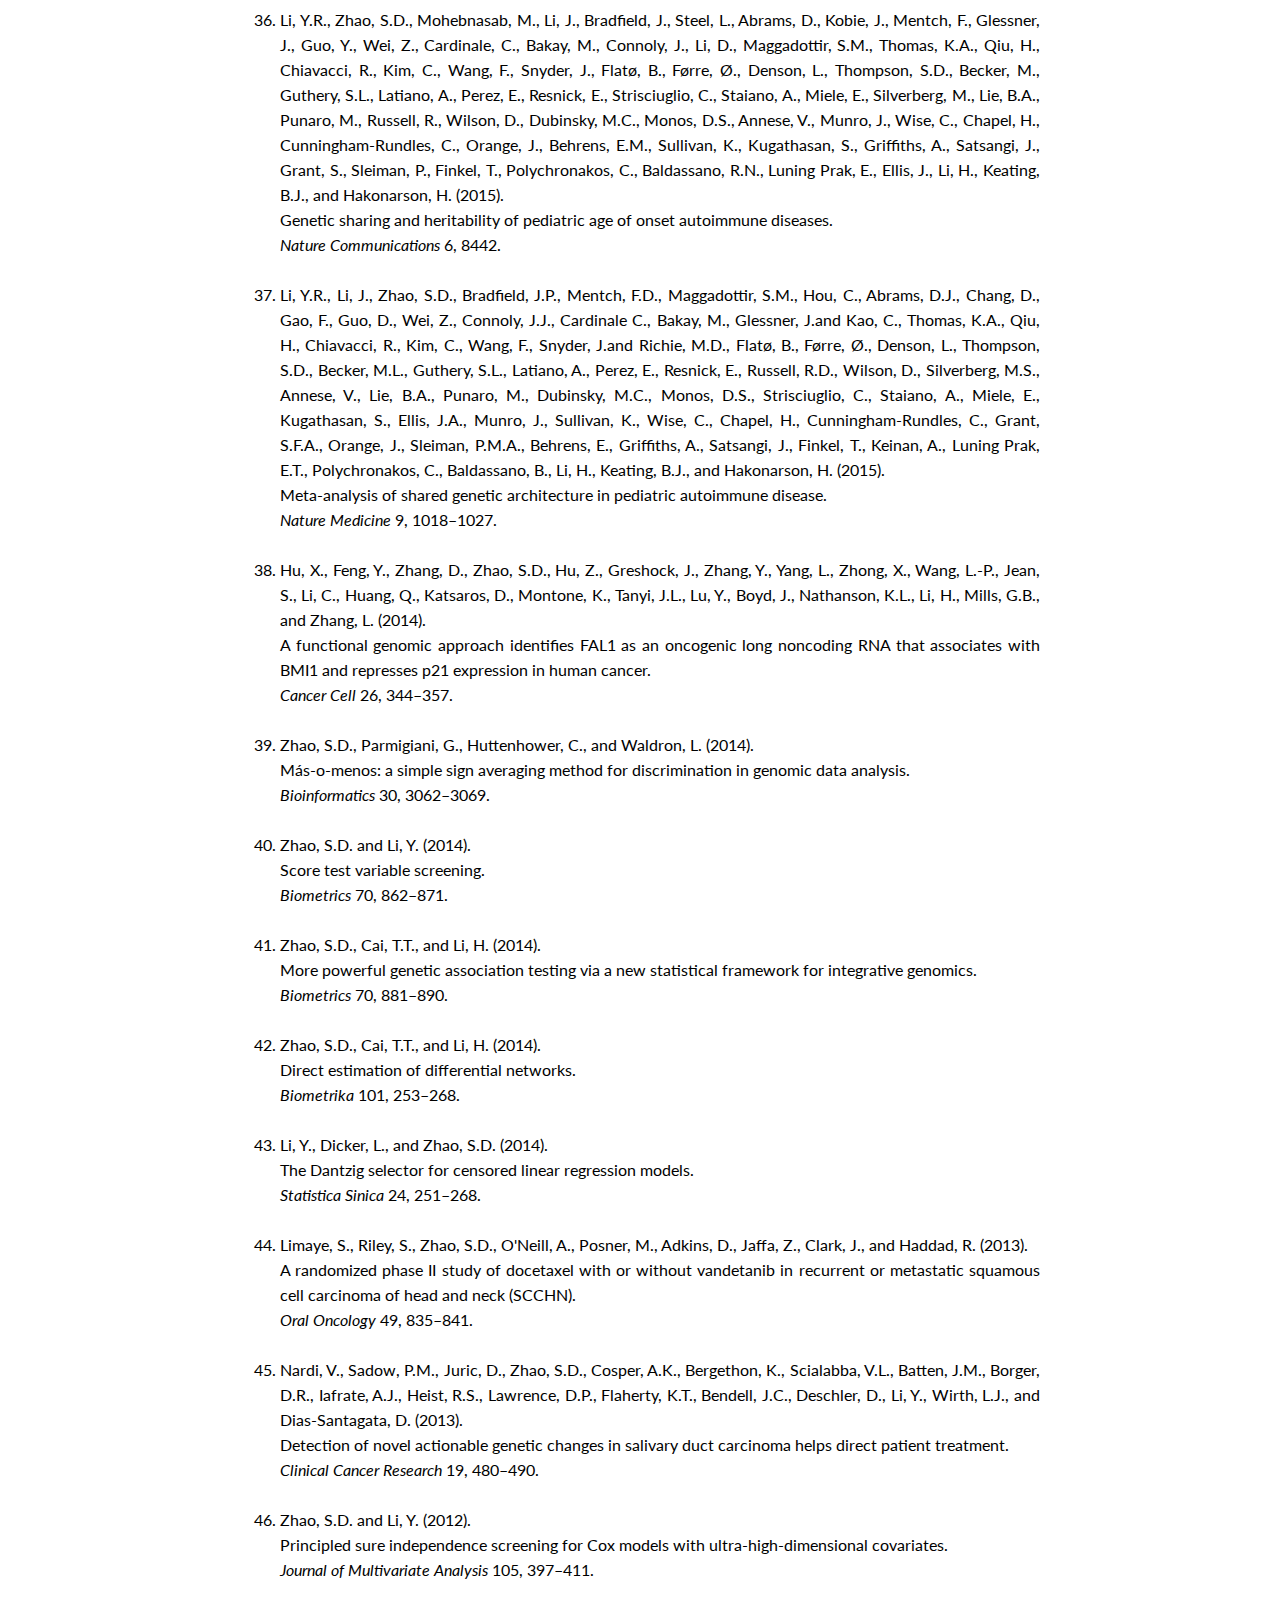
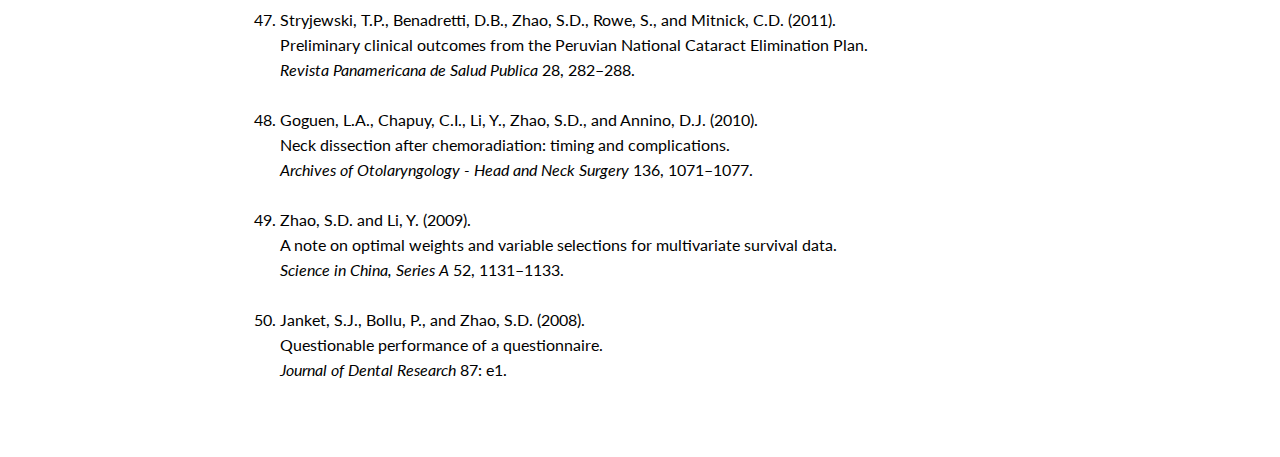
==== commit ad2f024b: "update" ====
--- a/publications.html
+++ b/publications.html
@@ -42,6 +42,12 @@
 	    Published (* denotes PhD student, <sup>#</sup> denotes co-corresponding author):
 	    <ol class="long_list">
 	      <li>
+		Bhargava, A., López-Espina, C., Schmalz, L., Khan, S., Watson, G.L., Urdiales, D., Updike, L., Kurtzman, N., Dagan, A., Doodlesack, A., Stenson, B.A., Sarma, D., Reseland, E., Lee, J.H., Kravitz, M.S., Antkowiak, P.S., Shvilkina, T., Espinosa, A., Halalau, A., Demarco, C., Davila, F., Davila, H., Sims, M., Maddens, N., Berghea, R., Smith, S., Palagiri, A.V., Ezekiel, C., Sadaka, F., Iyer, K., Crisp, M., Azad, S., Oke, V., Friederich, A., Syed, A., Gosai, F., Chawla, L., Evans, N., Thomas, K., Malkani, R., Patel, R., Mayer, S., Ali, F., Raghavakurup, L., Tafa, M., Singh, S., Raouf, S., Zhao, S.D., Zhu, R., Bashir, R., Reddy, B., Shapiro, N.I. (2024).<br>
+		Development and validation of the first FDA authorized artificial intelligence/machine learning diagnostic tool for the prediction of sepsis risk.<br>
+		<em>NEJM AI</em>, in press.
+	      </li>
+	      
+	      <li>
 		Mayers, J.R., Varon, J., Zhou*, R.R., Daniel-Ivad, M., Beaulieu, C., Bholse, A., Glasser, N.R., Lichtenauer, F.M., Ng, J., Pinilla Vera, M., Huttenhower, C., Perrella, M.A., Clish, C.B., Zhao, S.D., Baron, R.M., and Balskus, E.P. (2024).<br>
 		A metabolomics pipeline highlights microbial metabolism in bloodstream infections.<br>
 		<em>Cell</em> 187, 4095&ndash;4112.
--- a/css/styles.css
+++ b/css/styles.css
@@ -105,7 +105,8 @@
 
 .heading a {
     text-decoration: none;
-    color: #0b23bf;
+    /* color: #0b23bf; */
+    color: #0b0dff;
 }
 
 .main {
@@ -122,9 +123,19 @@
     padding-bottom: 20px;
 }
 
+.dave {
+    width: 30%;
+    shape-outside: circle();
+    border-radius: 50%;
+    float: right;
+    padding-left: 30px;
+    padding-bottom: 20px;
+}
+
 .main a {
     text-decoration: none;
-    color: #0b23bf;
+    /* color: #0b23bf; */
+    color: #0044ff;
 }
 
 /* .main em { */
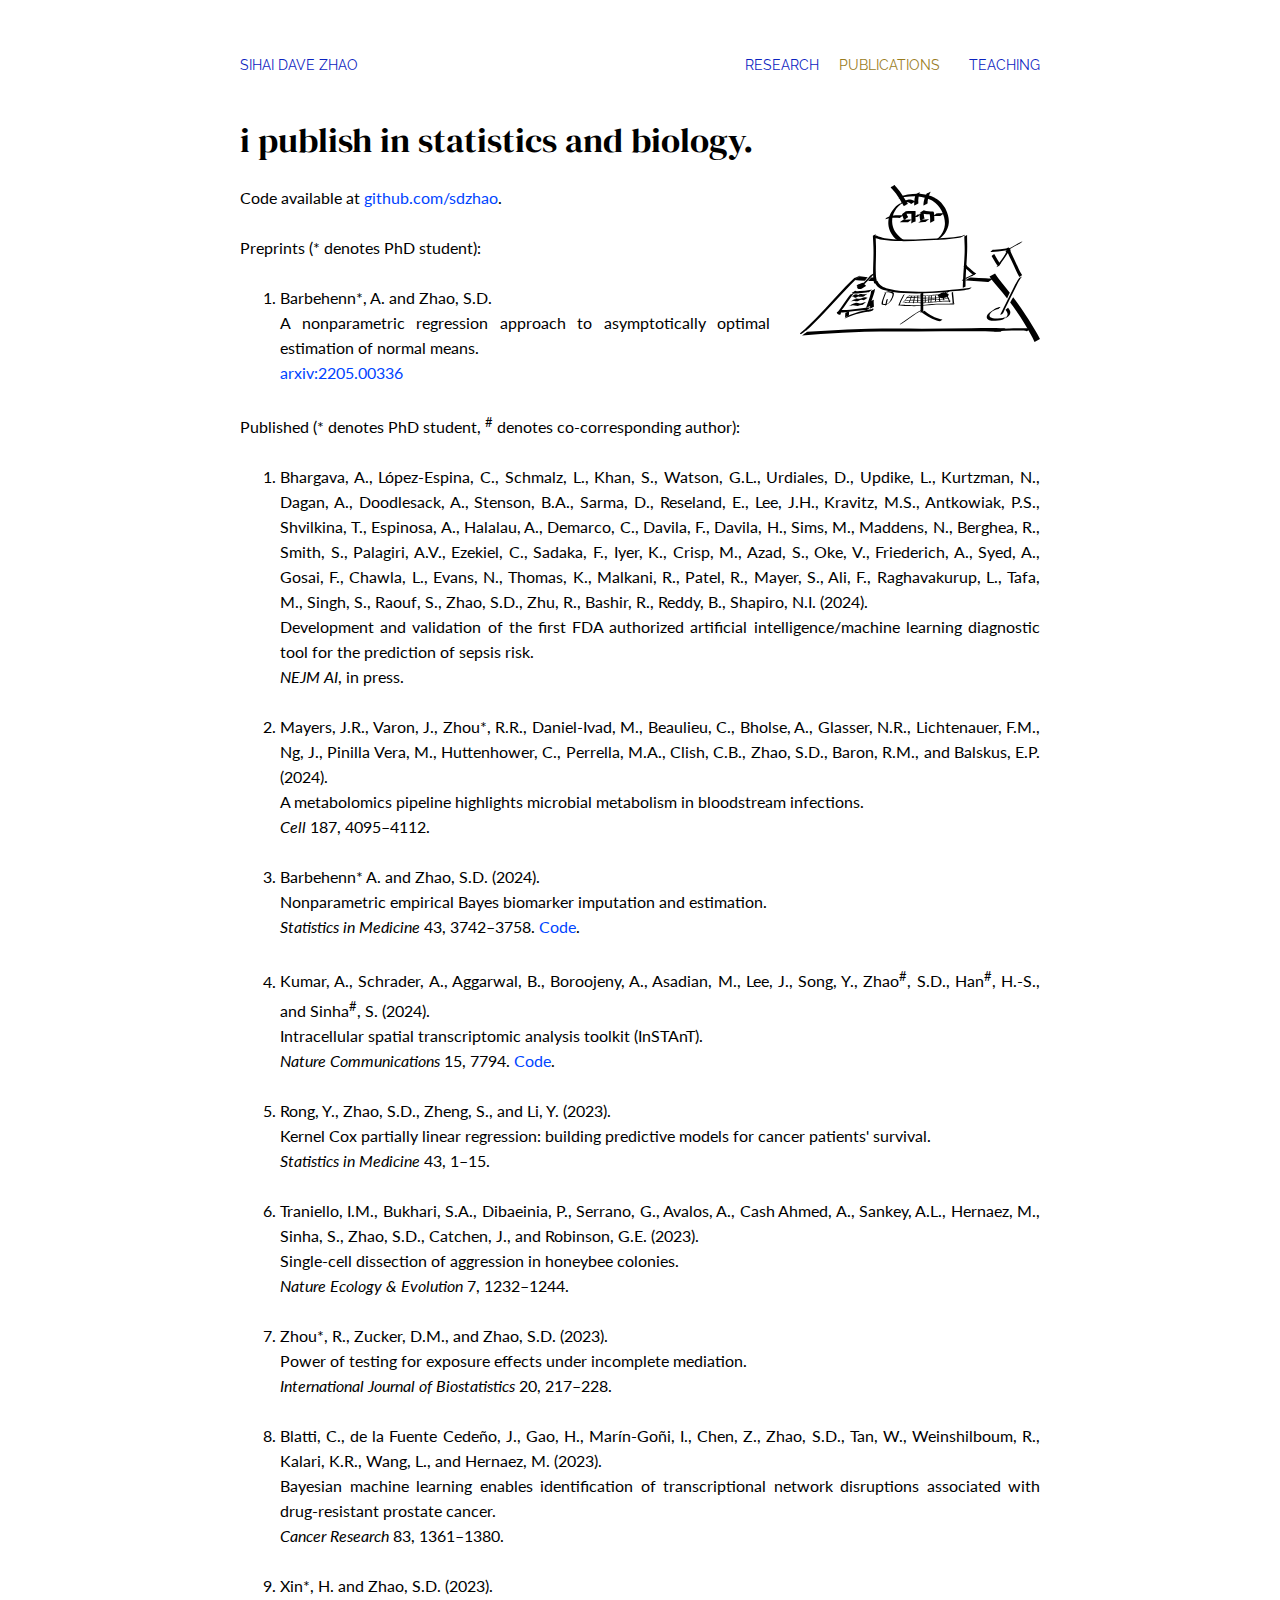
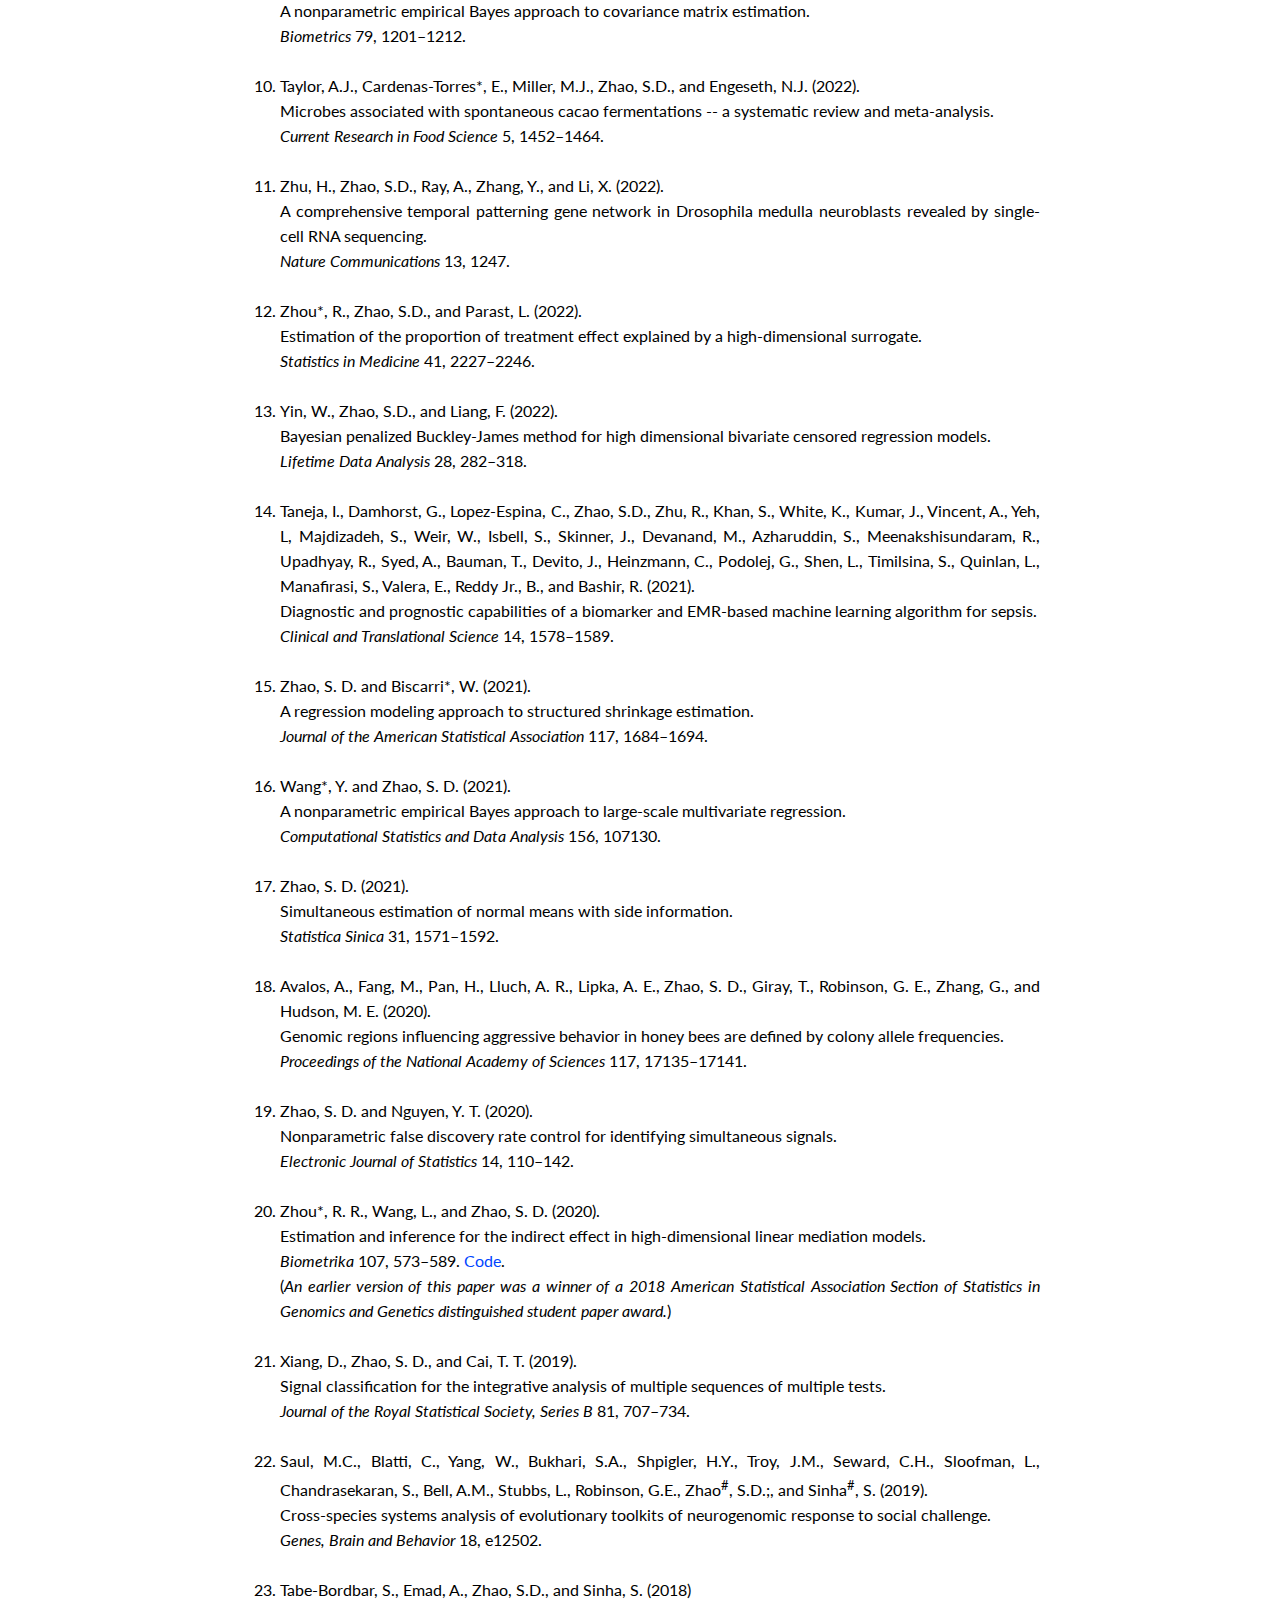
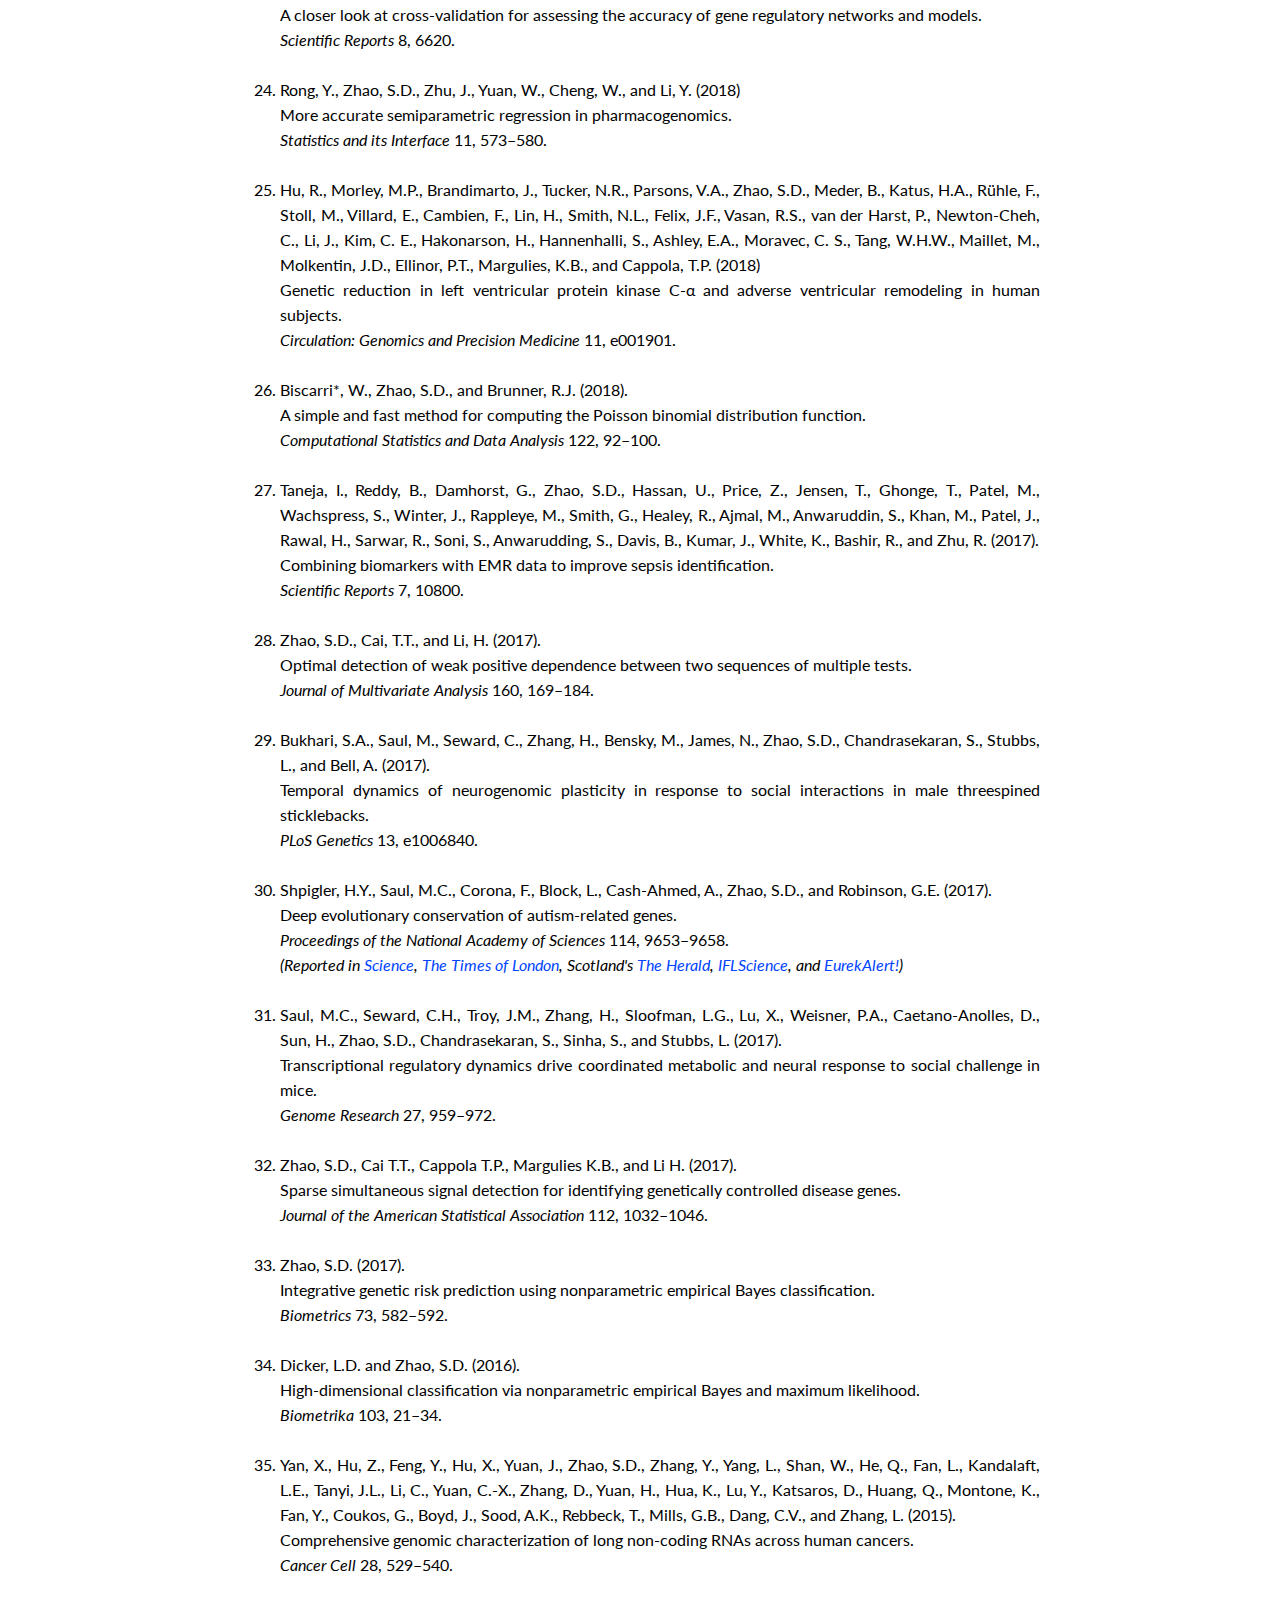
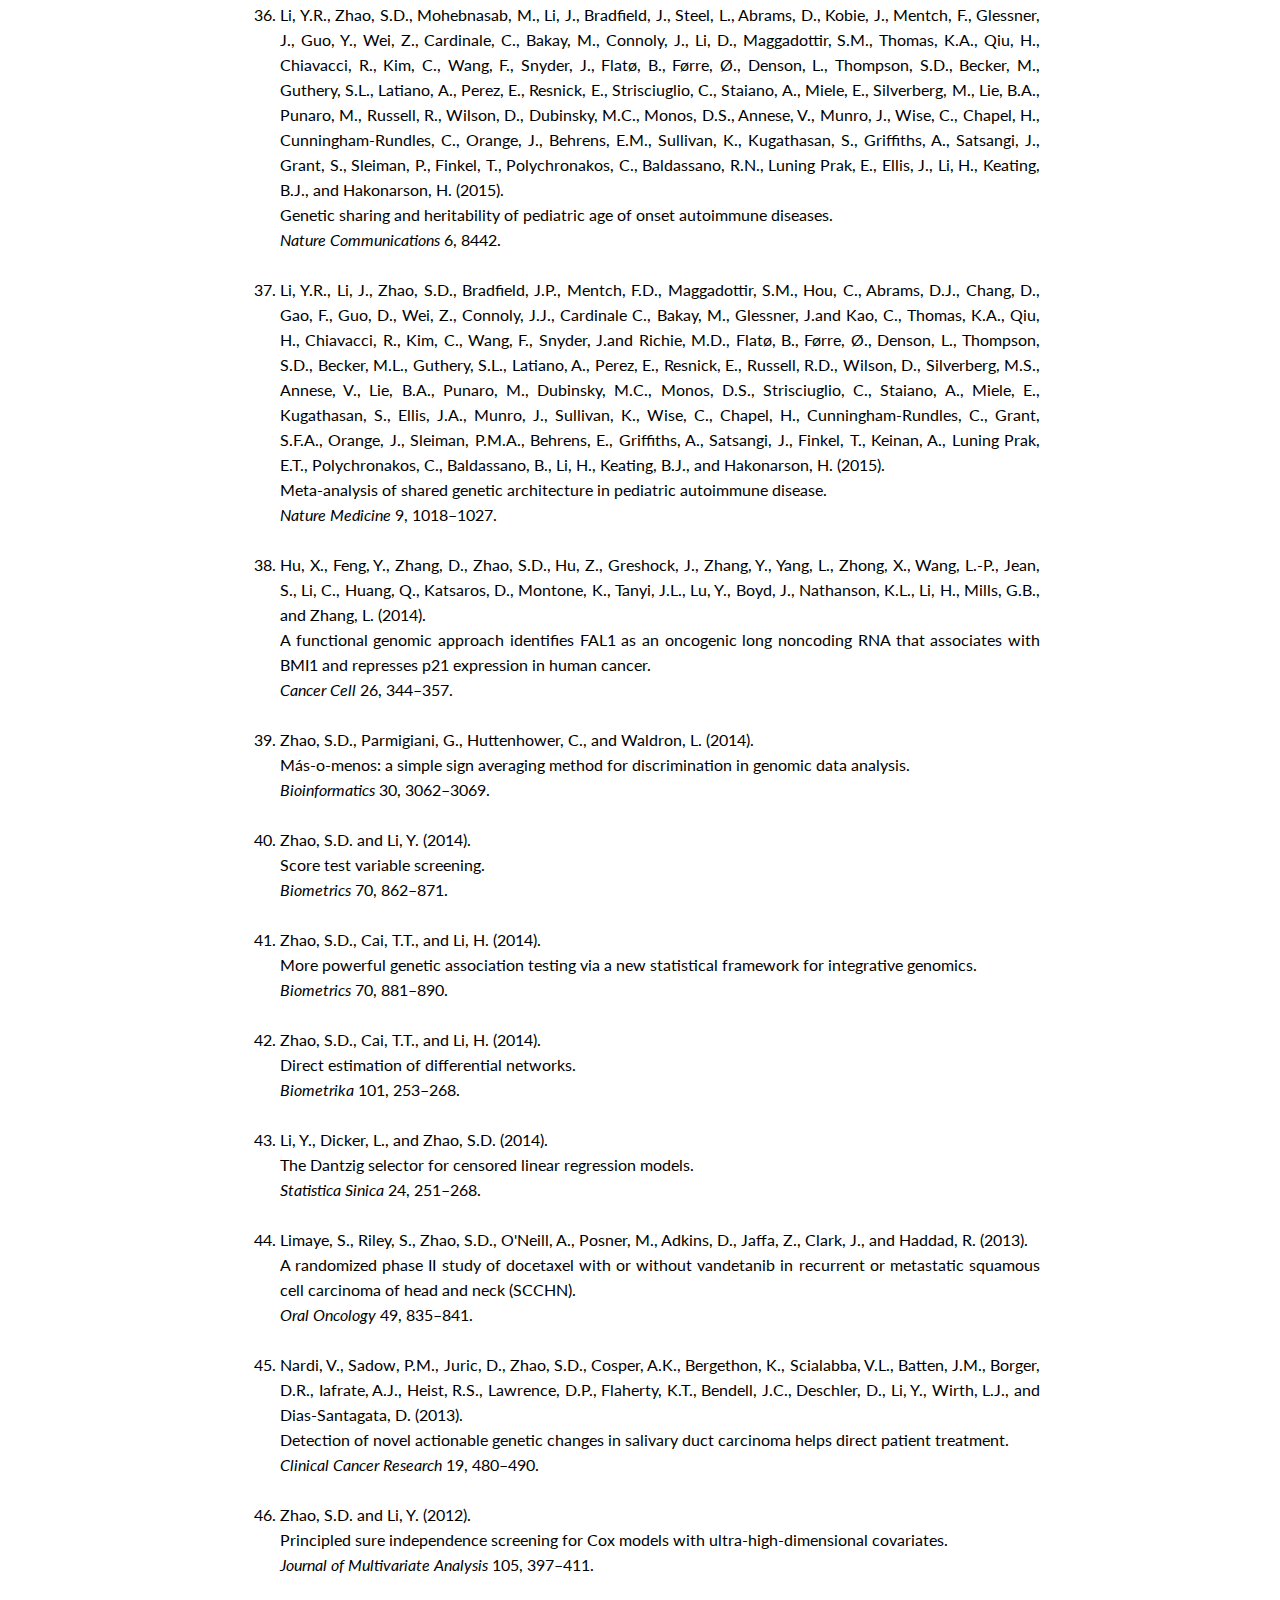
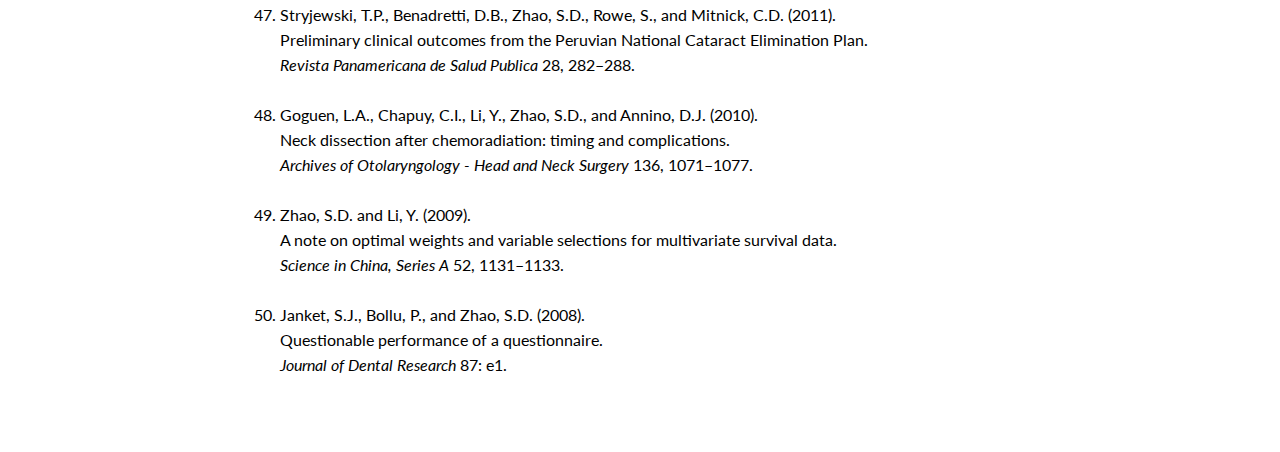
==== commit 5057a87f: "updated" ====
--- a/publications.html
+++ b/publications.html
@@ -20,7 +20,7 @@
       </div>
       
       <div class="content">
-	<div class="heading">here are my publications.</div>
+	<div class="heading">i publish in statistics and biology.</div>
 	
 	<div class="main">
       	  <img src="img/publications.svg">
--- a/css/styles.css
+++ b/css/styles.css
@@ -36,9 +36,9 @@
     grid-area: top_gutter;
 }
 
-.top_gutter{
-    grid-area: bottom_gutter;
-}
+/* .top_gutter{ */
+/*     grid-area: bottom_gutter; */
+/* } */
 
 .navbar {
     grid-area: navbar;
@@ -99,8 +99,8 @@
 .heading {
     font-family: "DM Serif Display";
     font-size: 35px;
-    line-height: 50px;
-    padding-bottom: 20px;
+    line-height: 40px;
+    padding-bottom: 25px;
 }
 
 .heading a {
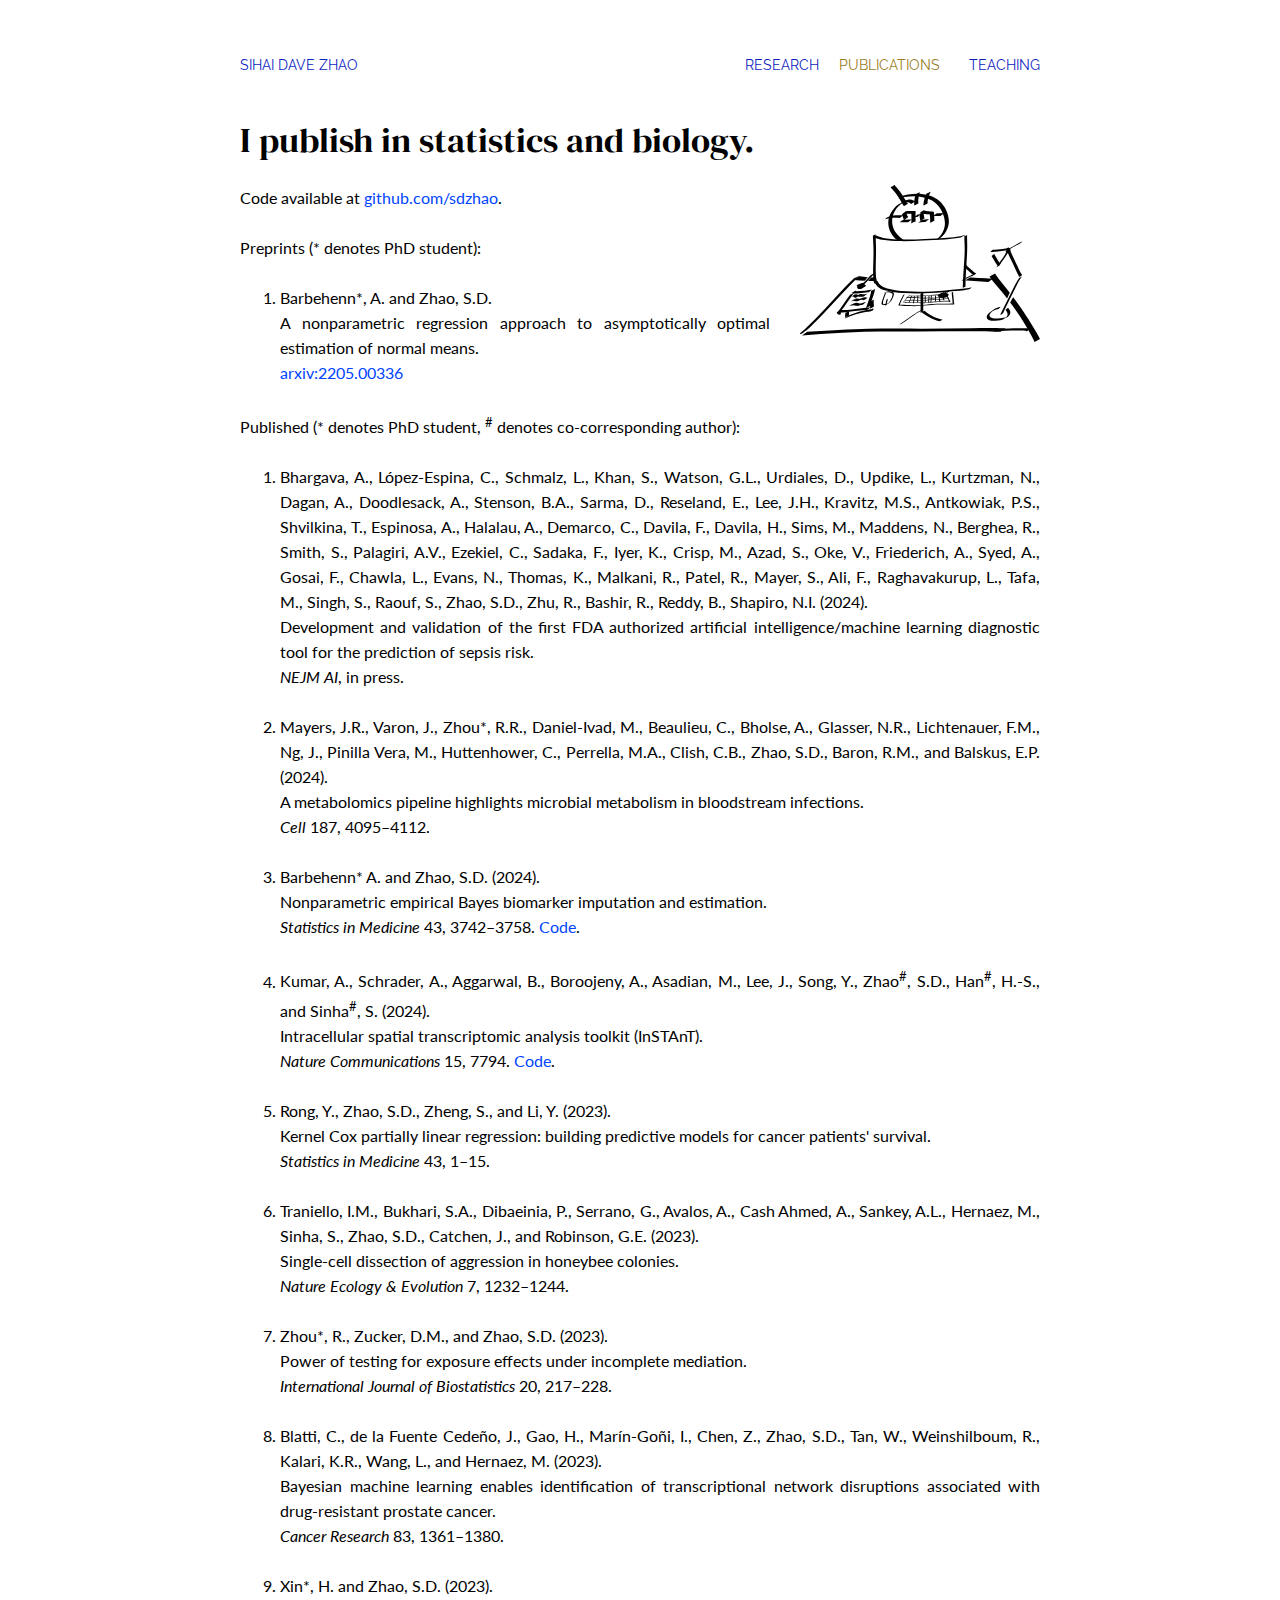
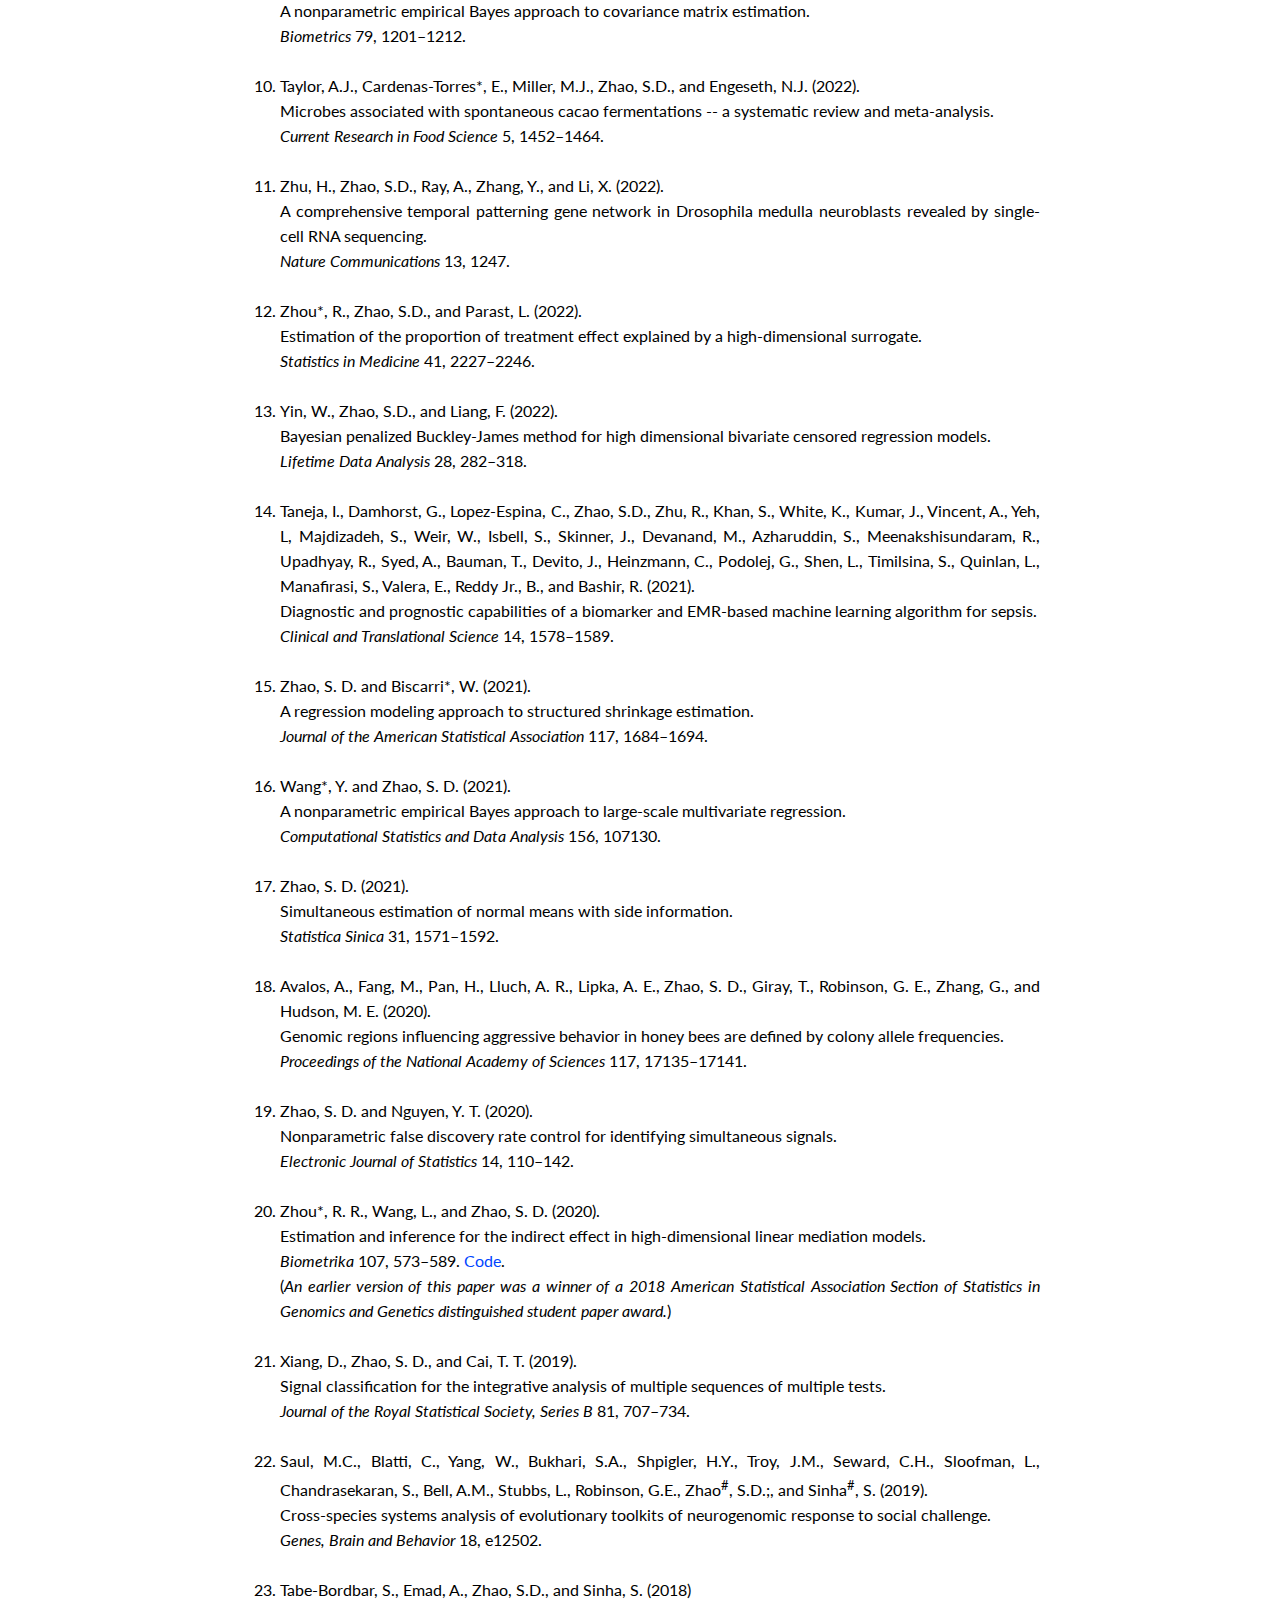
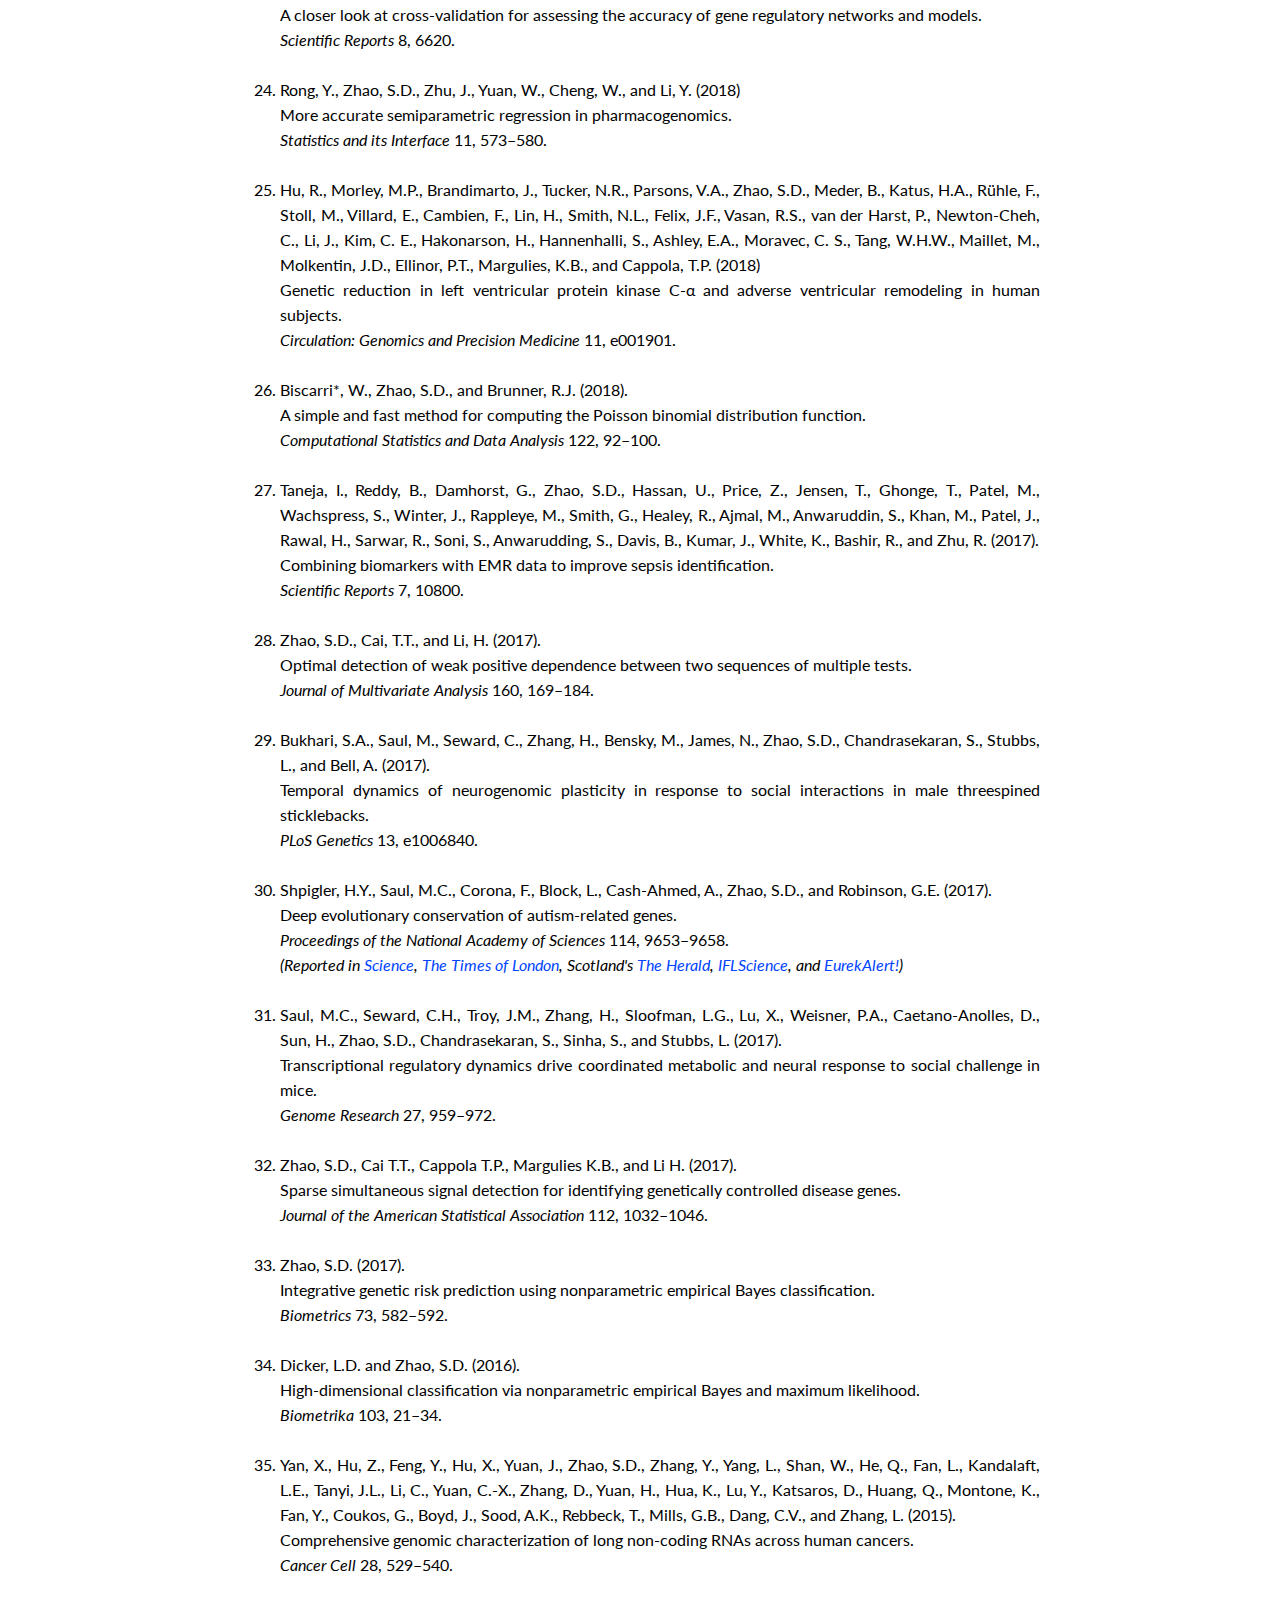
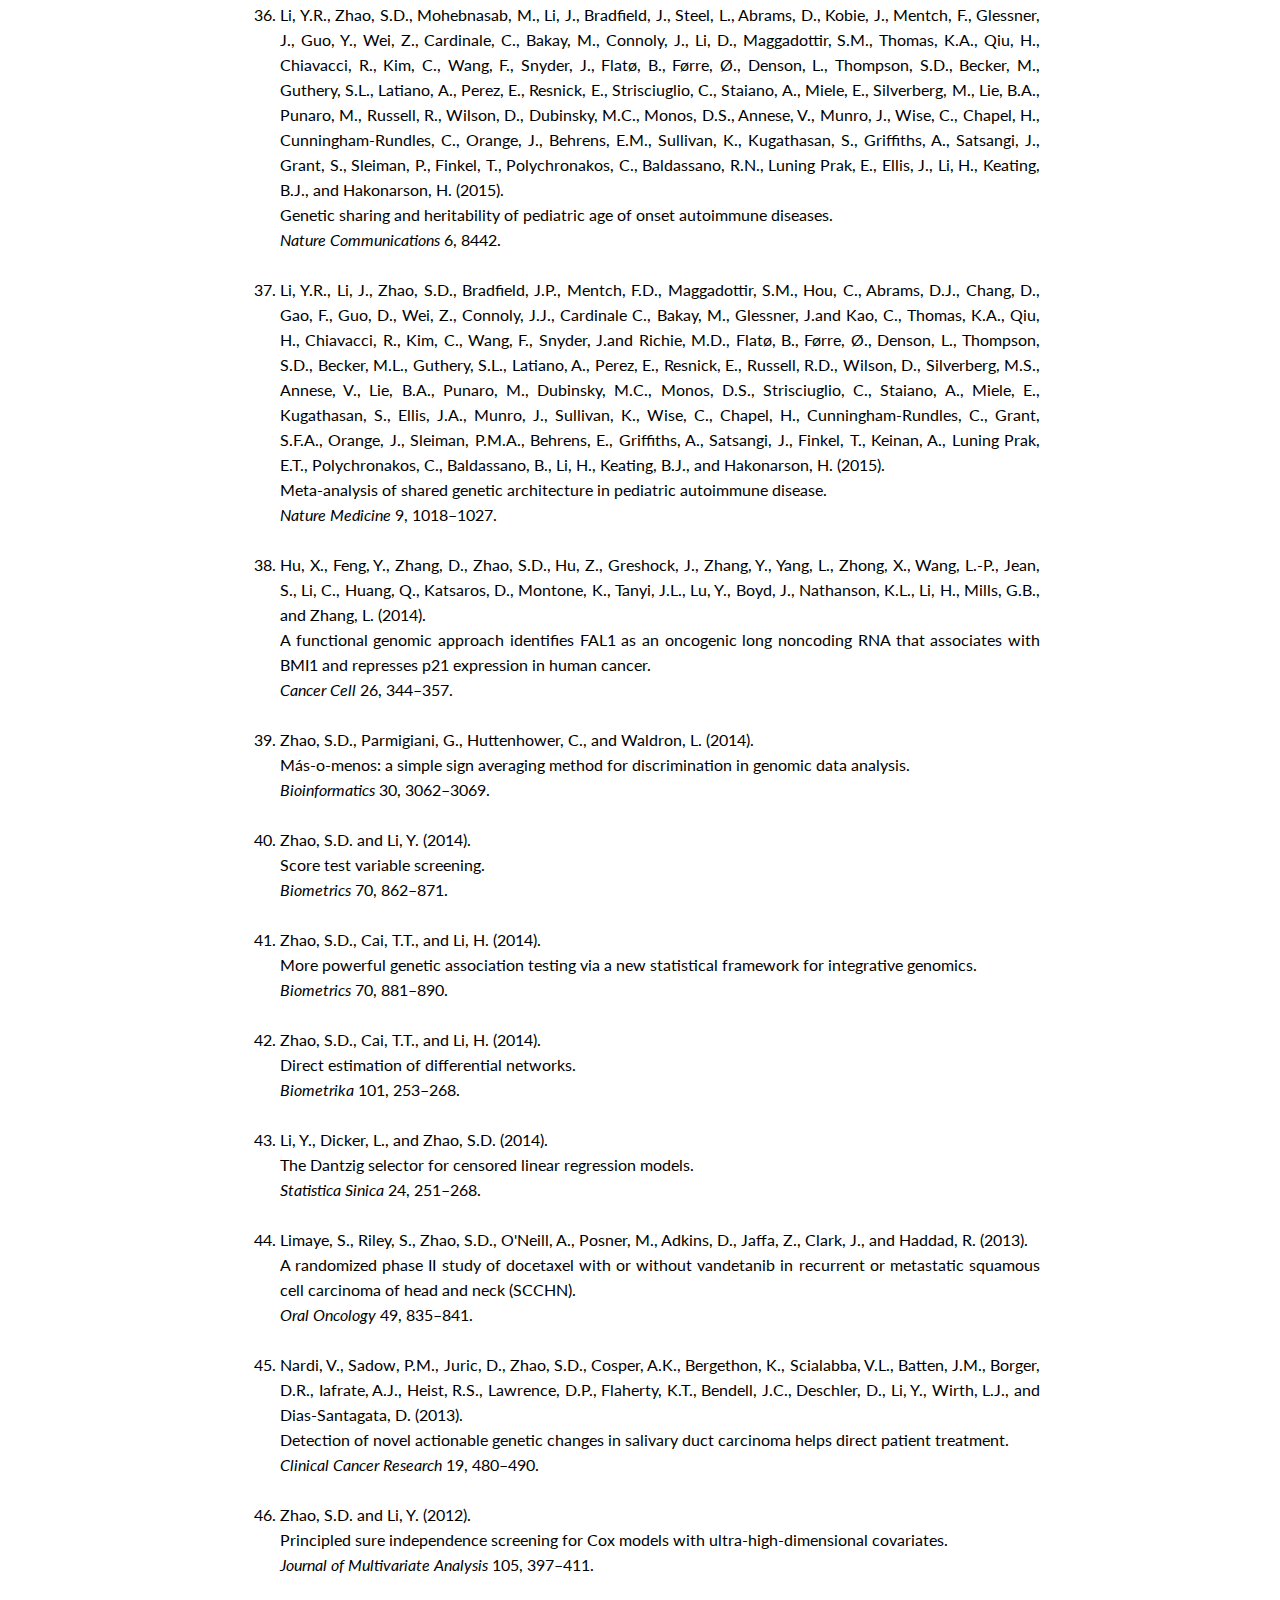
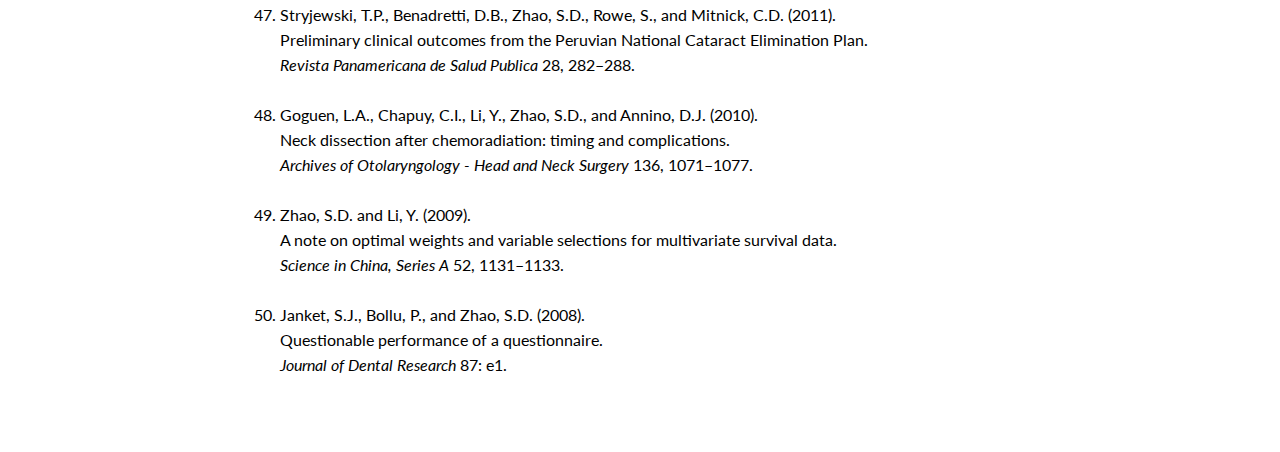
==== commit 56138f64: "updated titles" ====
--- a/publications.html
+++ b/publications.html
@@ -20,7 +20,7 @@
       </div>
       
       <div class="content">
-	<div class="heading">i publish in statistics and biology.</div>
+	<div class="heading">I publish in statistics and biology.</div>
 	
 	<div class="main">
       	  <img src="img/publications.svg">
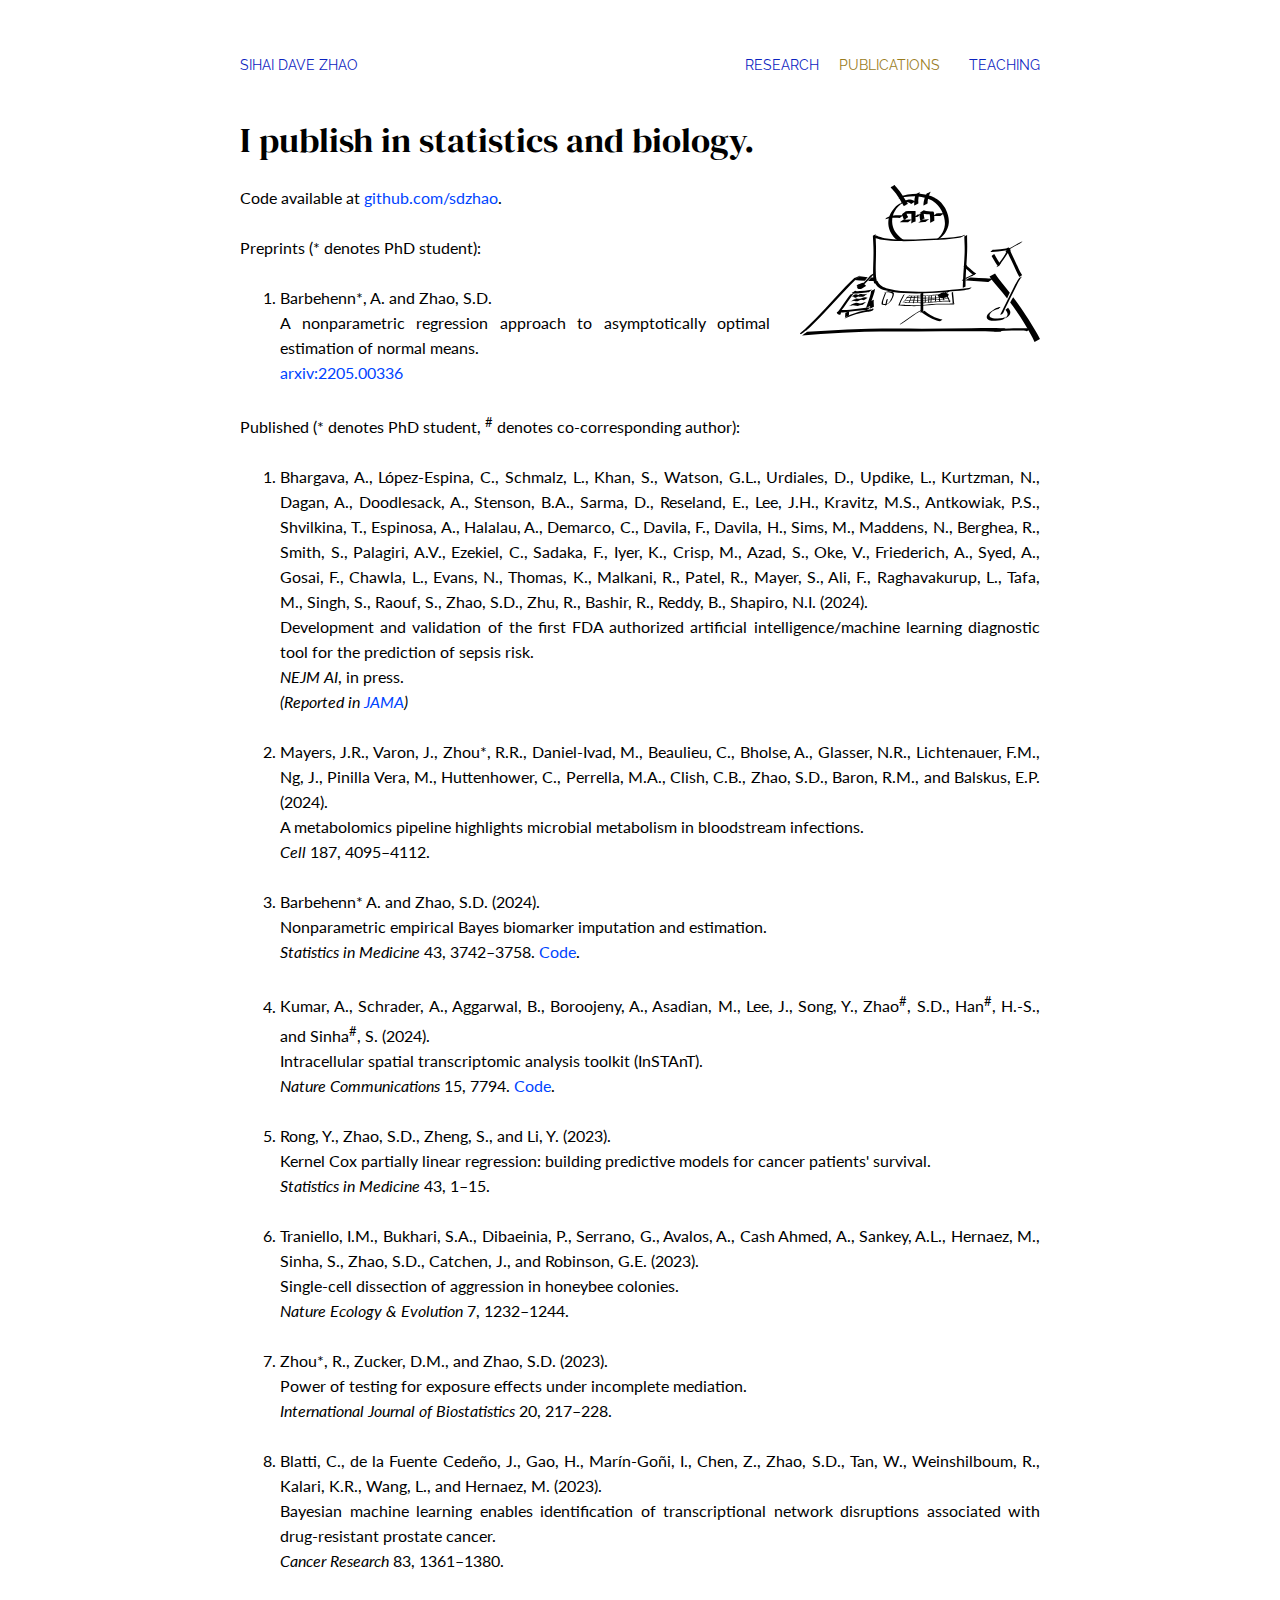
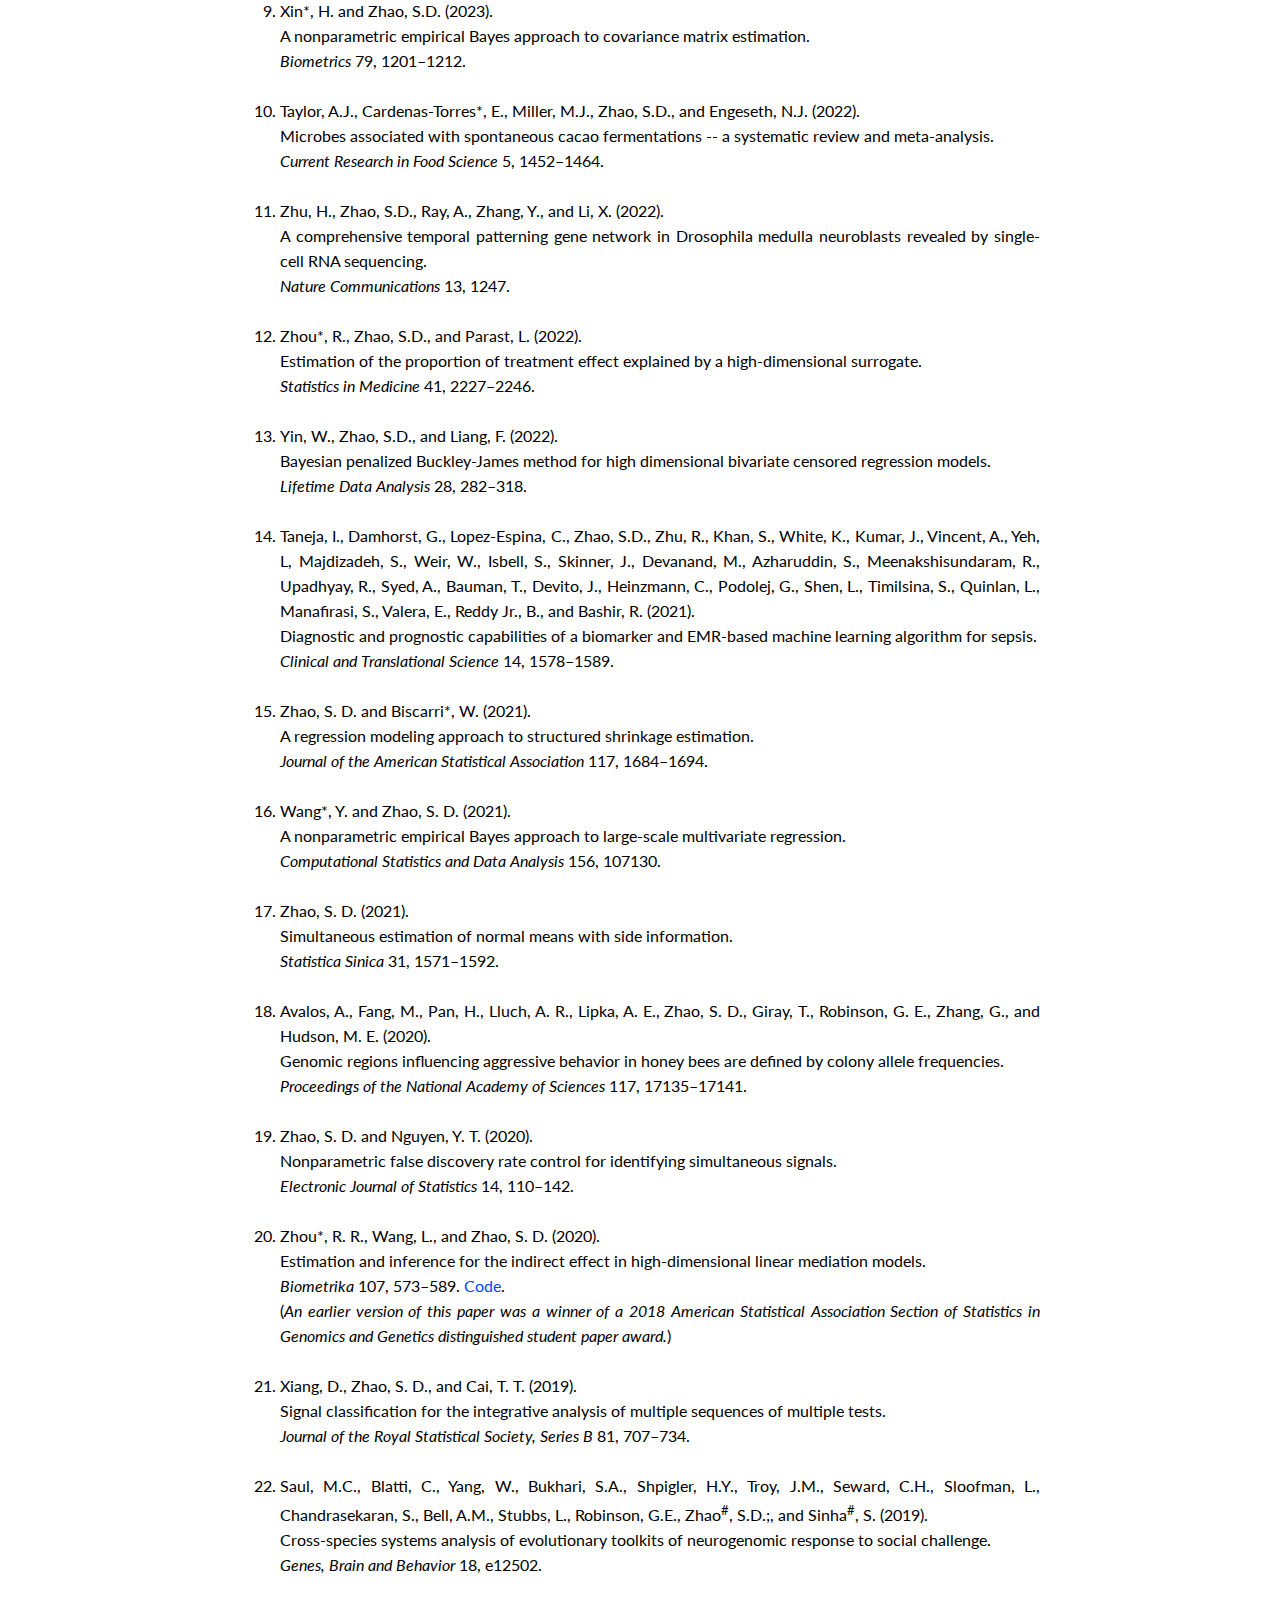
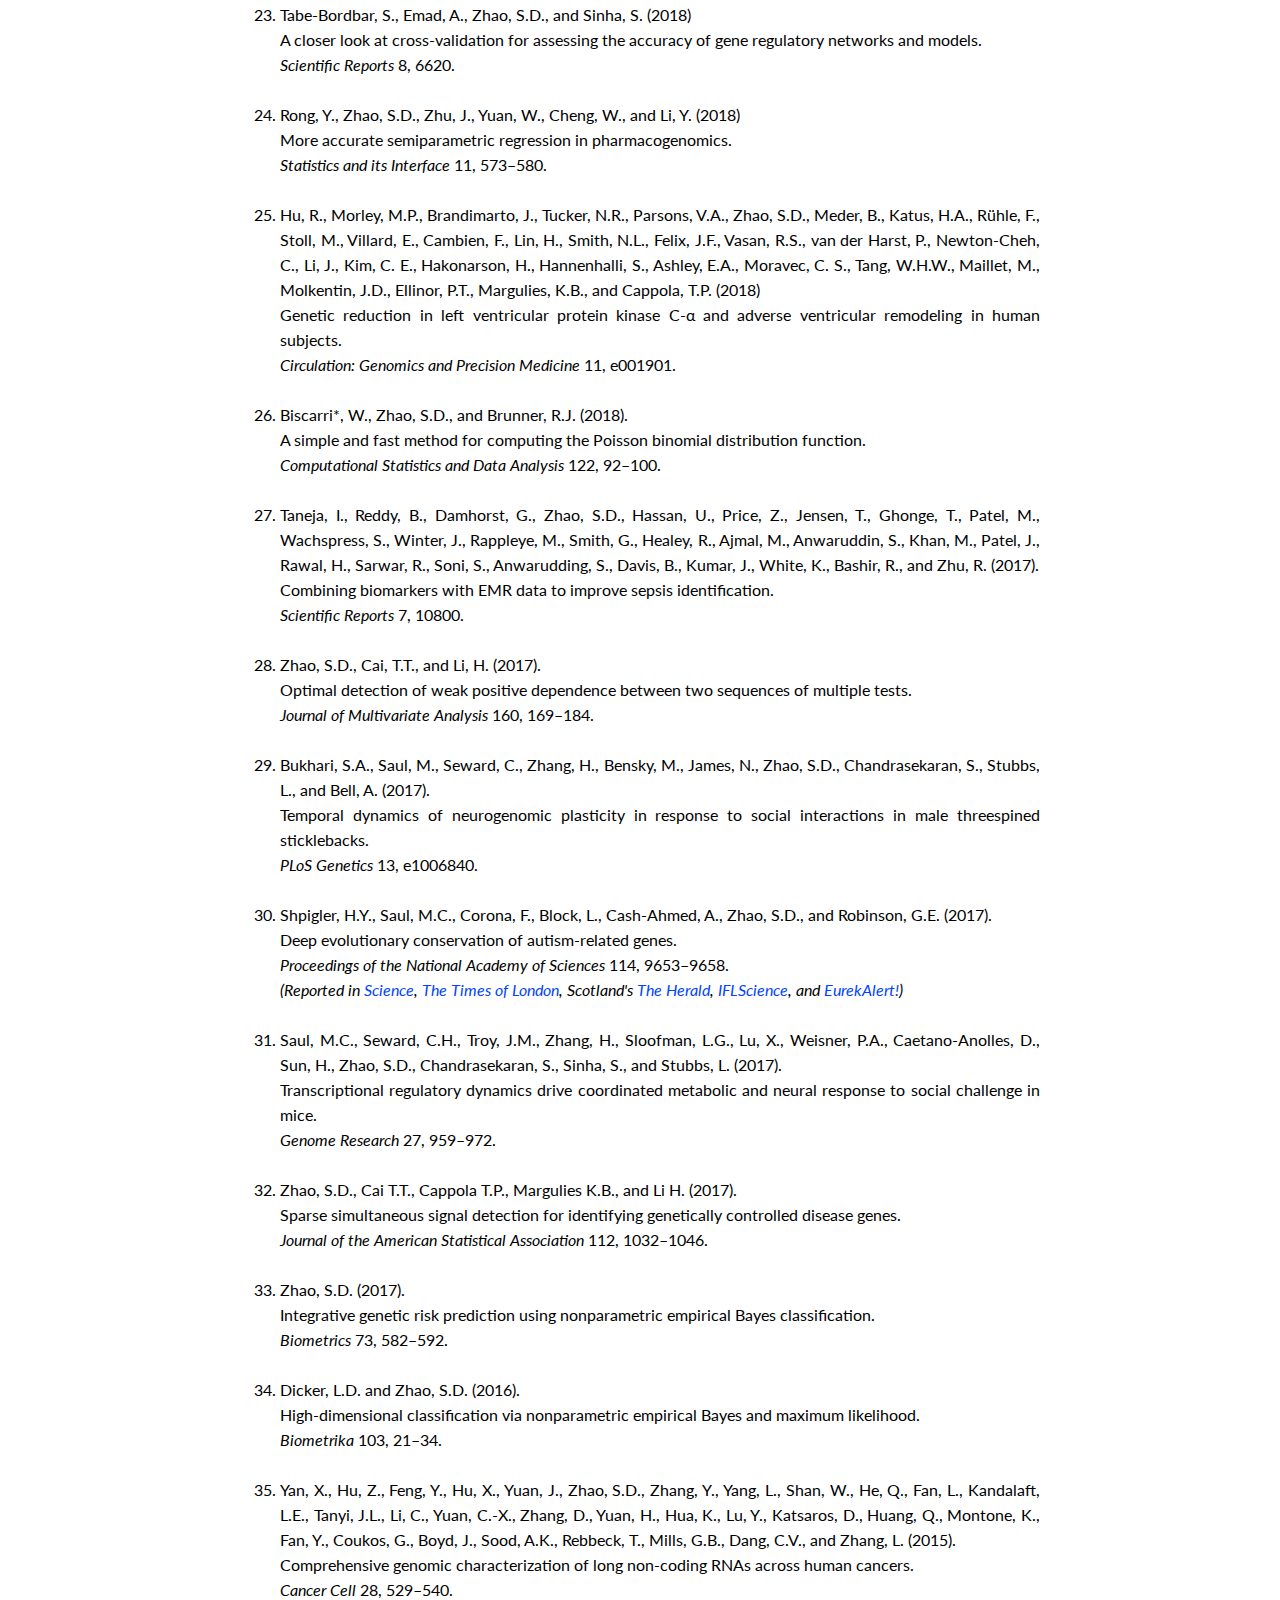
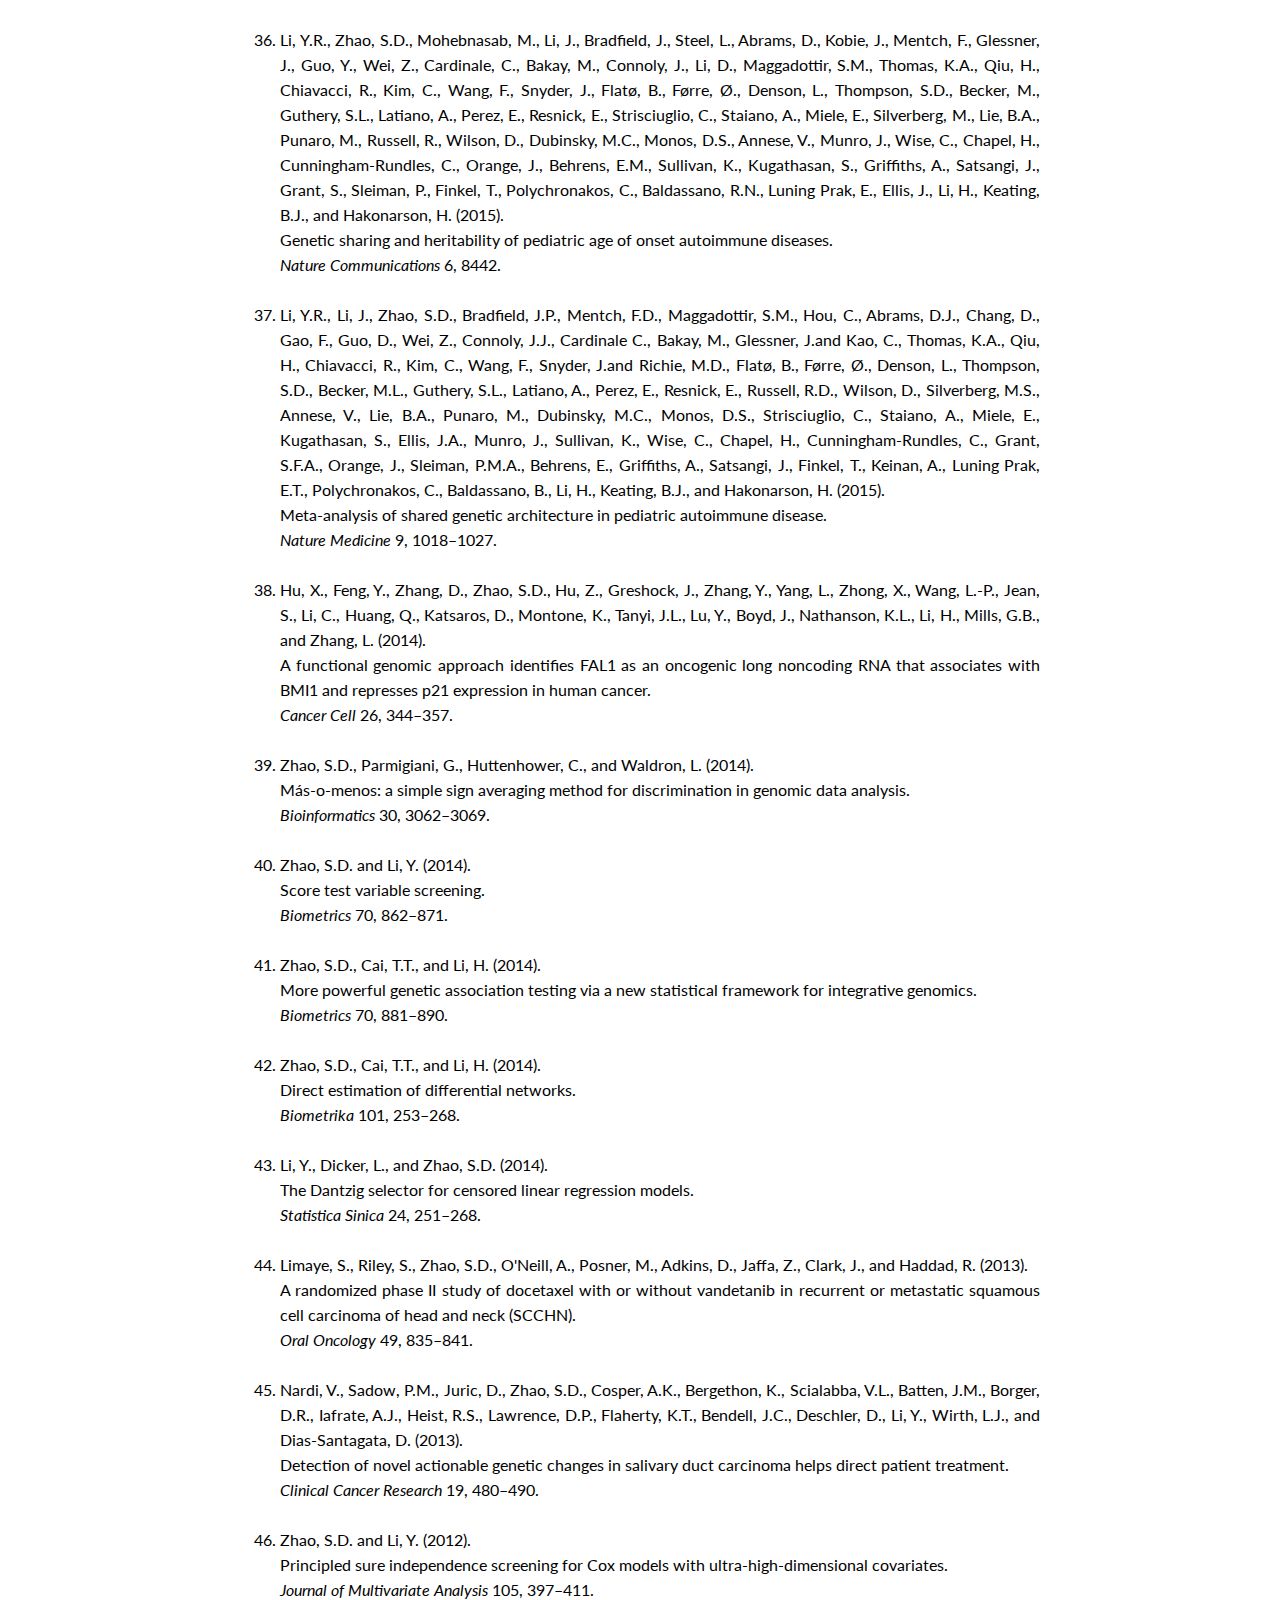
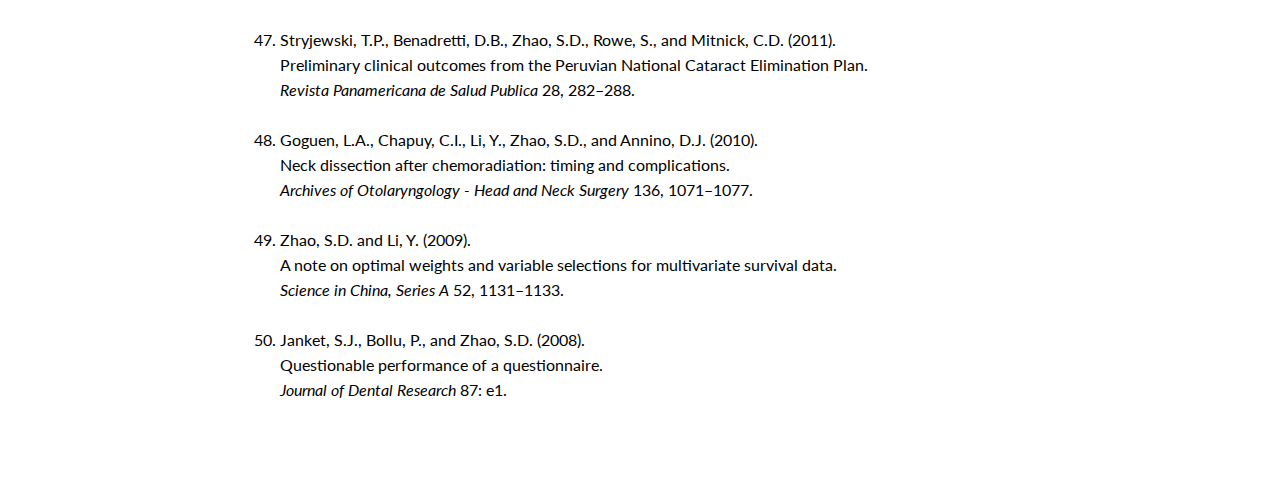
==== commit 37c28fa7: "updated publications" ====
--- a/publications.html
+++ b/publications.html
@@ -44,7 +44,8 @@
 	      <li>
 		Bhargava, A., López-Espina, C., Schmalz, L., Khan, S., Watson, G.L., Urdiales, D., Updike, L., Kurtzman, N., Dagan, A., Doodlesack, A., Stenson, B.A., Sarma, D., Reseland, E., Lee, J.H., Kravitz, M.S., Antkowiak, P.S., Shvilkina, T., Espinosa, A., Halalau, A., Demarco, C., Davila, F., Davila, H., Sims, M., Maddens, N., Berghea, R., Smith, S., Palagiri, A.V., Ezekiel, C., Sadaka, F., Iyer, K., Crisp, M., Azad, S., Oke, V., Friederich, A., Syed, A., Gosai, F., Chawla, L., Evans, N., Thomas, K., Malkani, R., Patel, R., Mayer, S., Ali, F., Raghavakurup, L., Tafa, M., Singh, S., Raouf, S., Zhao, S.D., Zhu, R., Bashir, R., Reddy, B., Shapiro, N.I. (2024).<br>
 		Development and validation of the first FDA authorized artificial intelligence/machine learning diagnostic tool for the prediction of sepsis risk.<br>
-		<em>NEJM AI</em>, in press.
+		<em>NEJM AI</em>, in press.<br>
+		<em>(Reported in <a href="https://jamanetwork.com/journals/jama/fullarticle/2825146">JAMA</a>)</em>
 	      </li>
 	      
 	      <li>
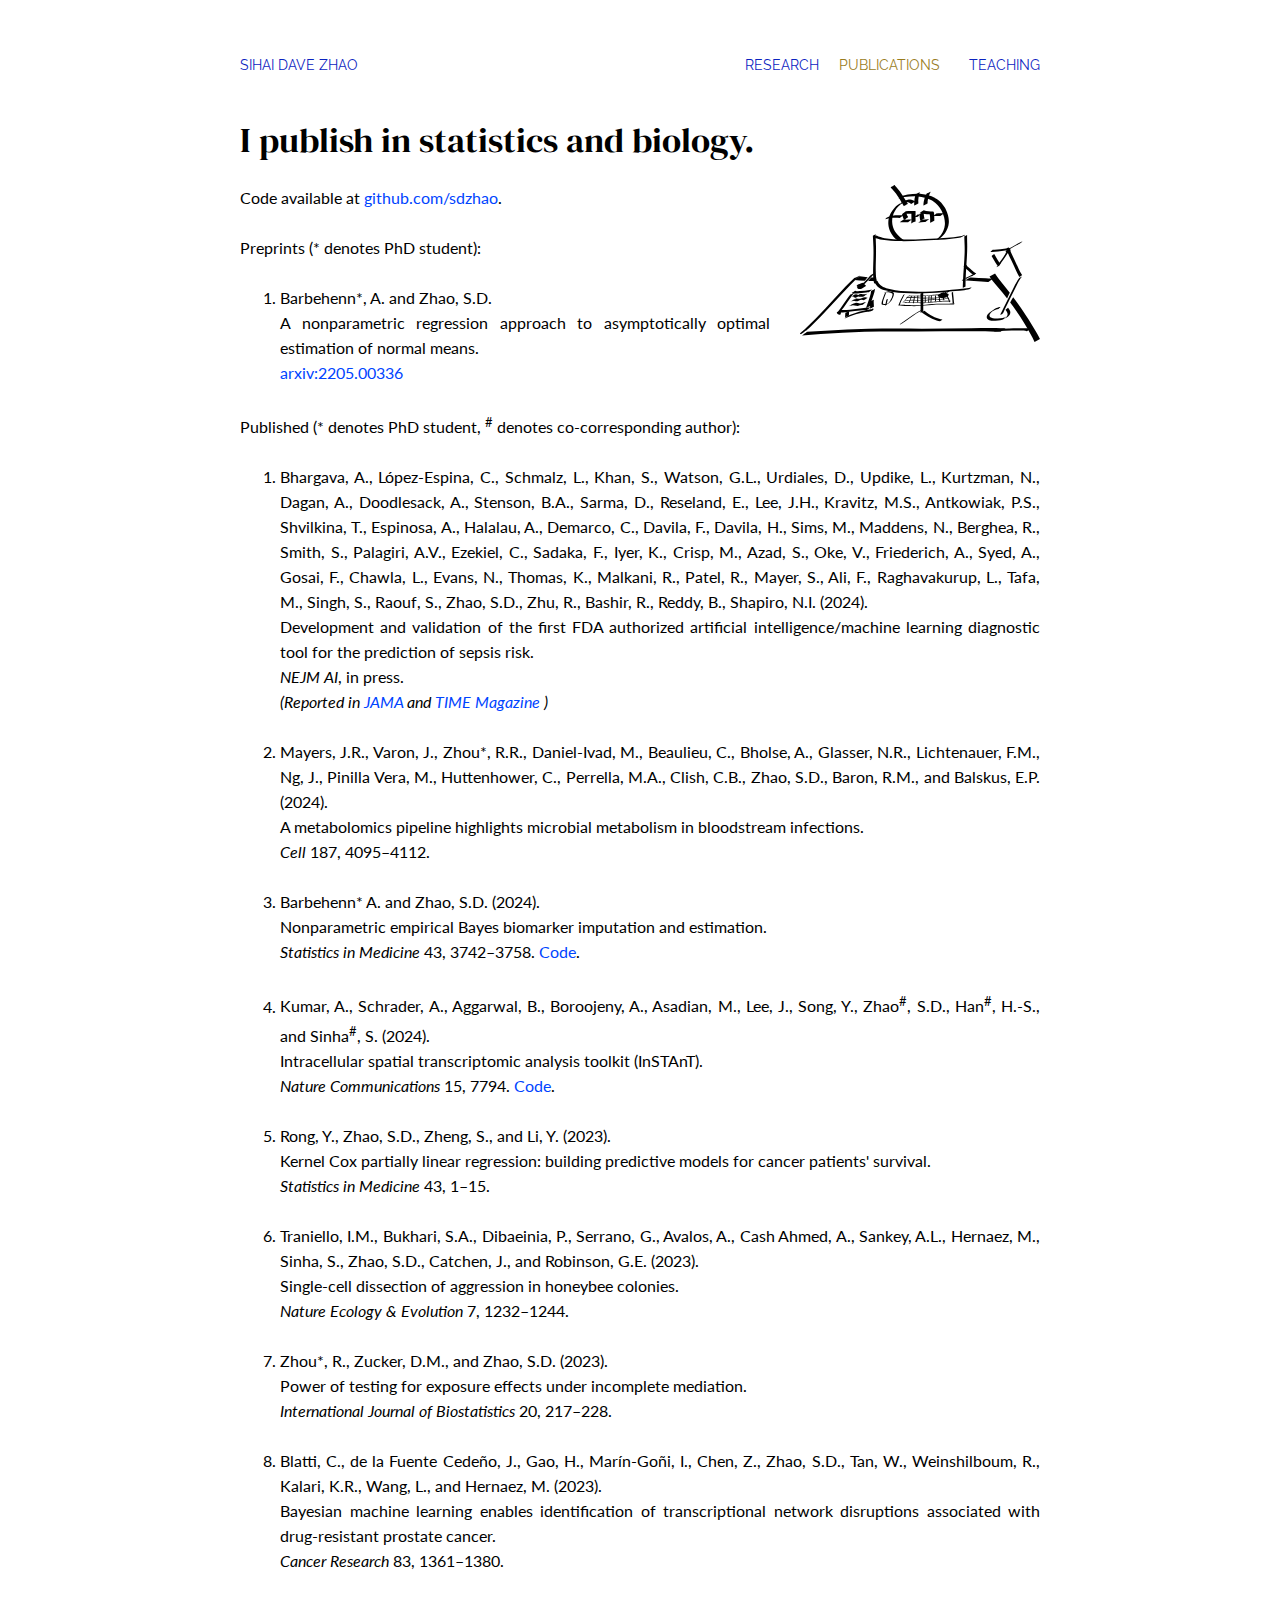
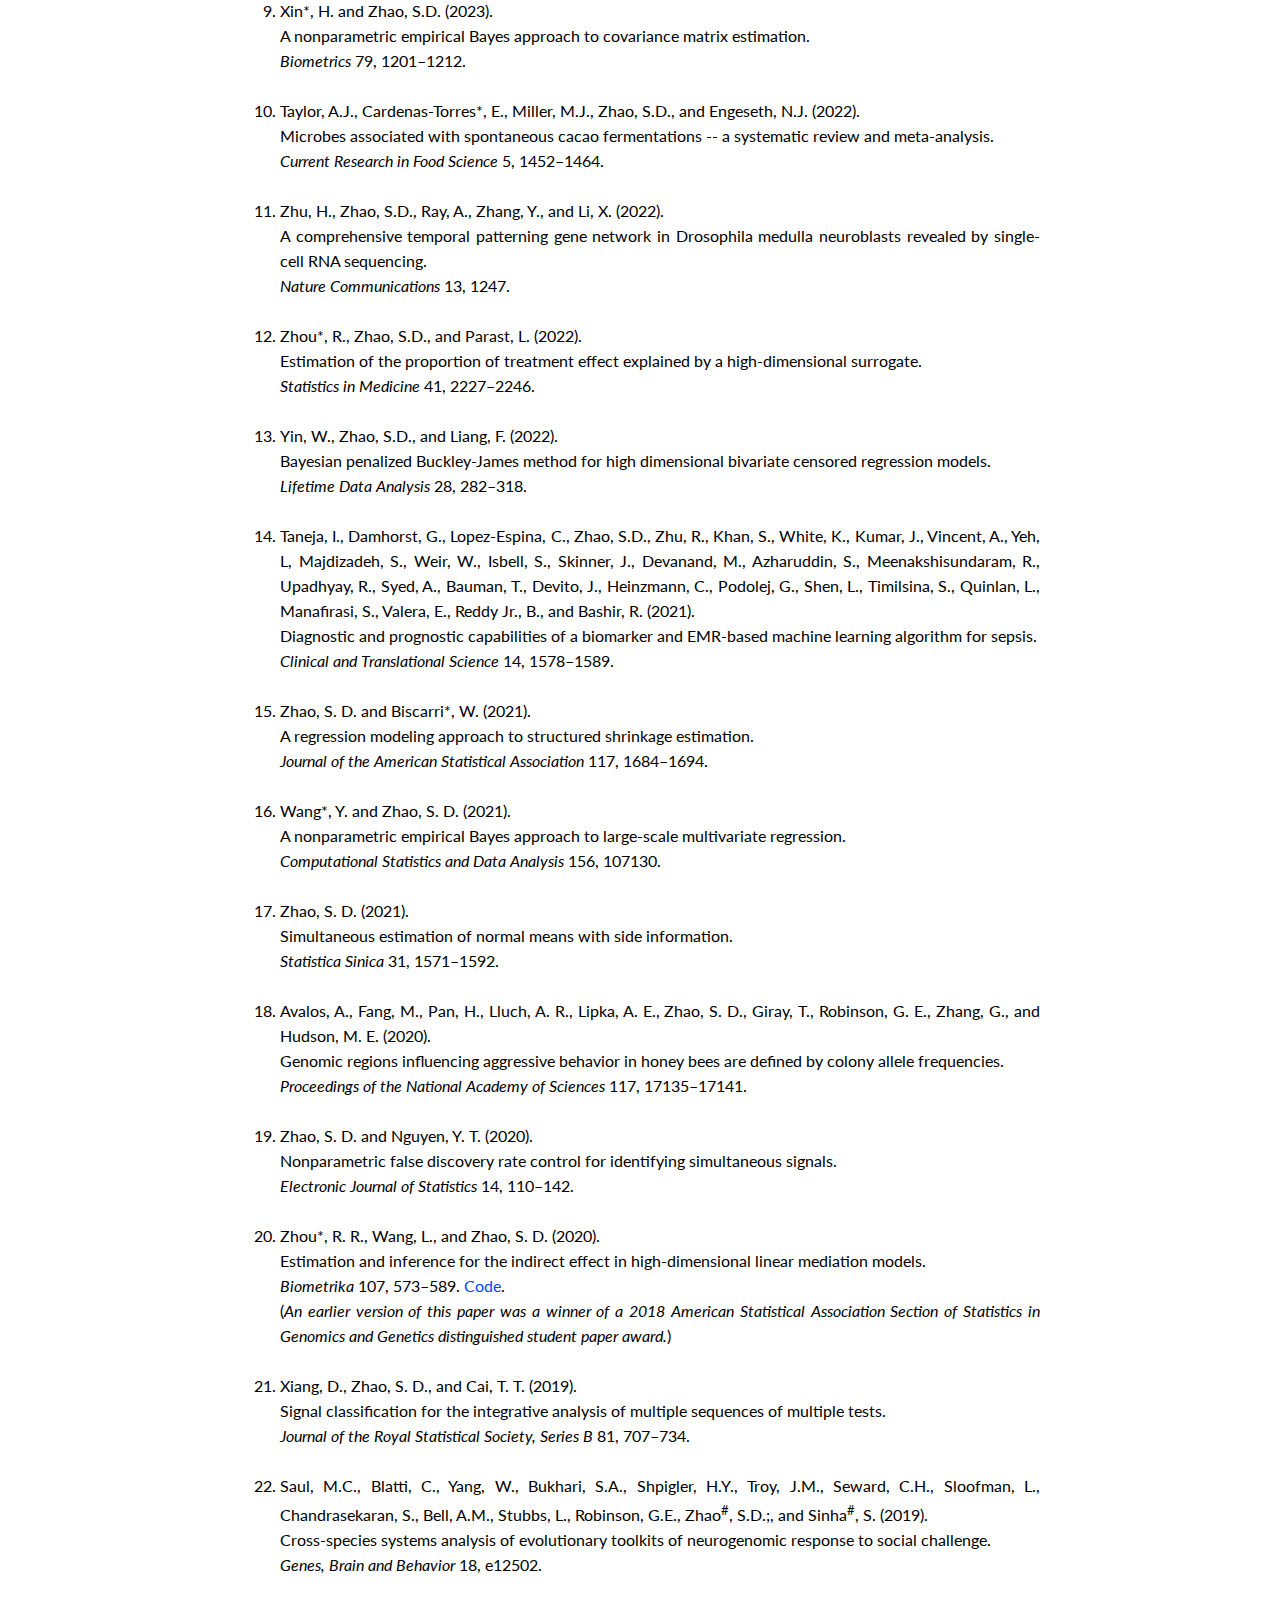
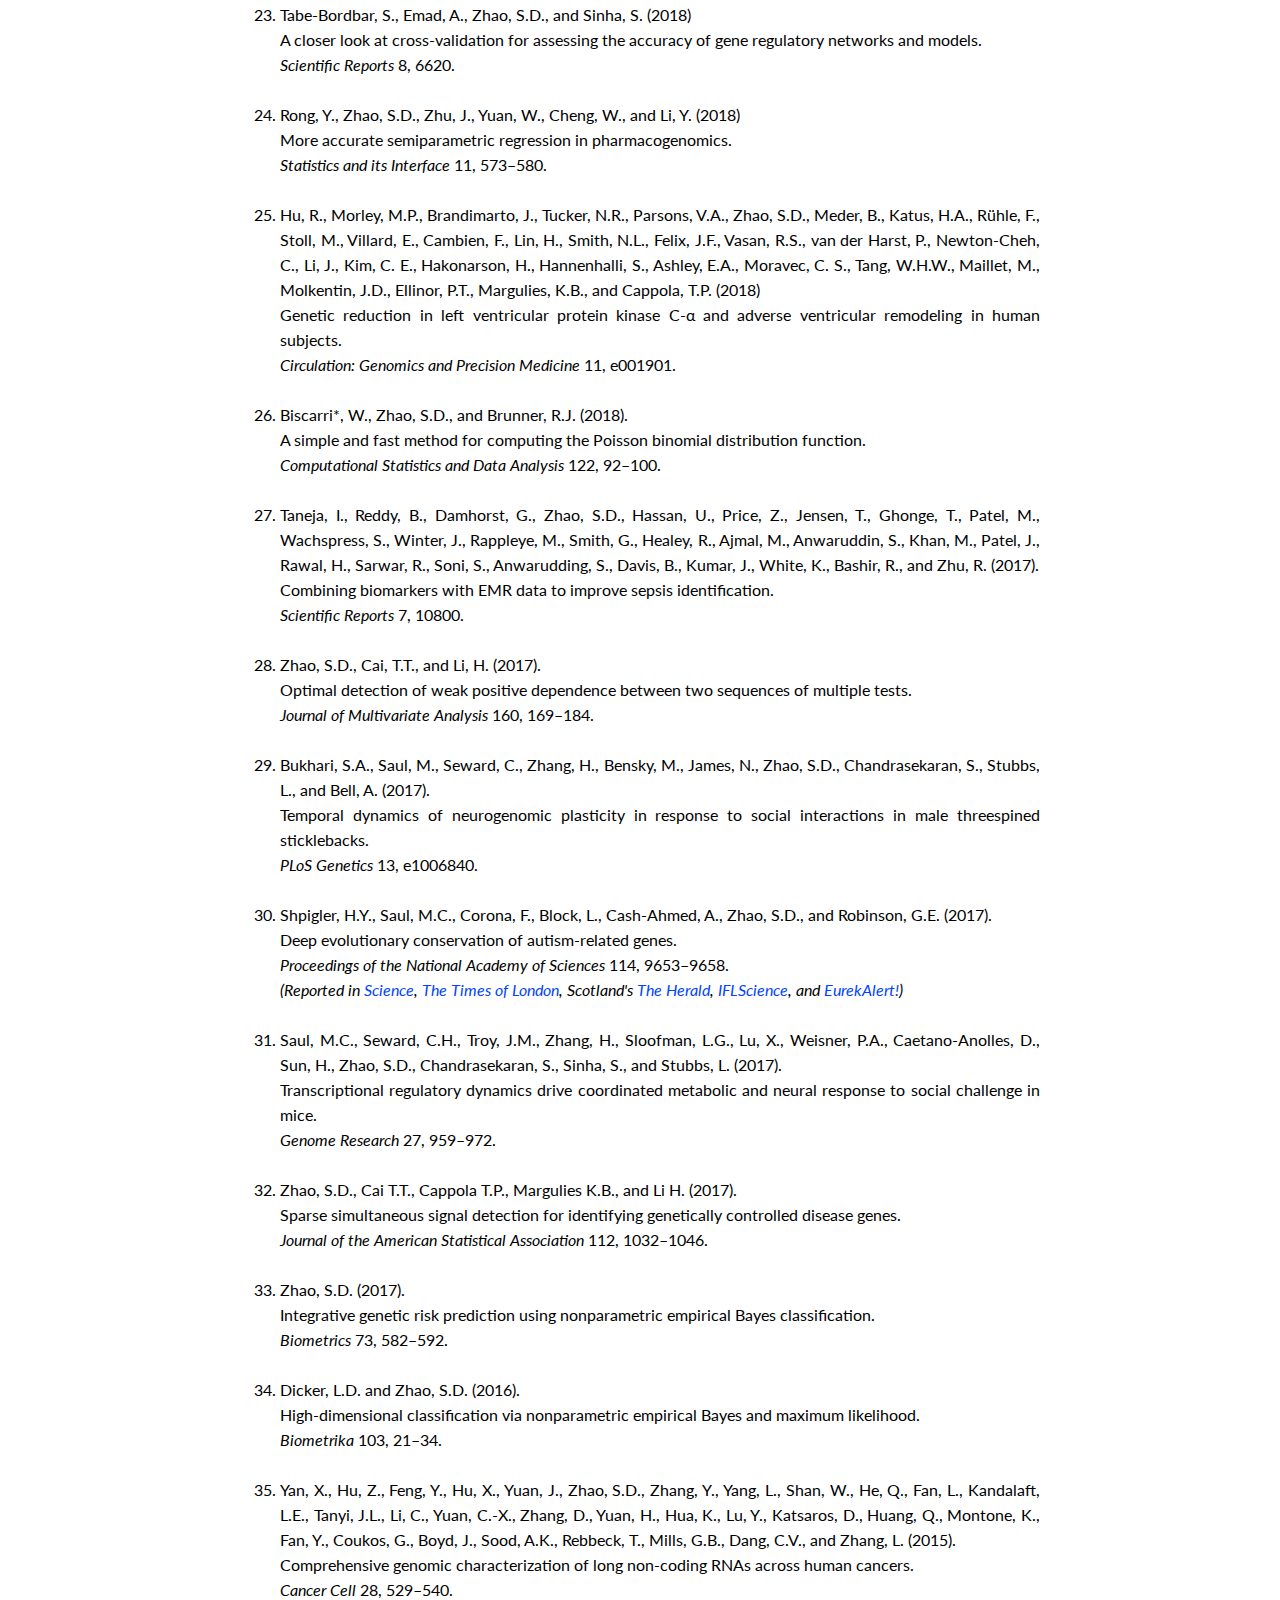
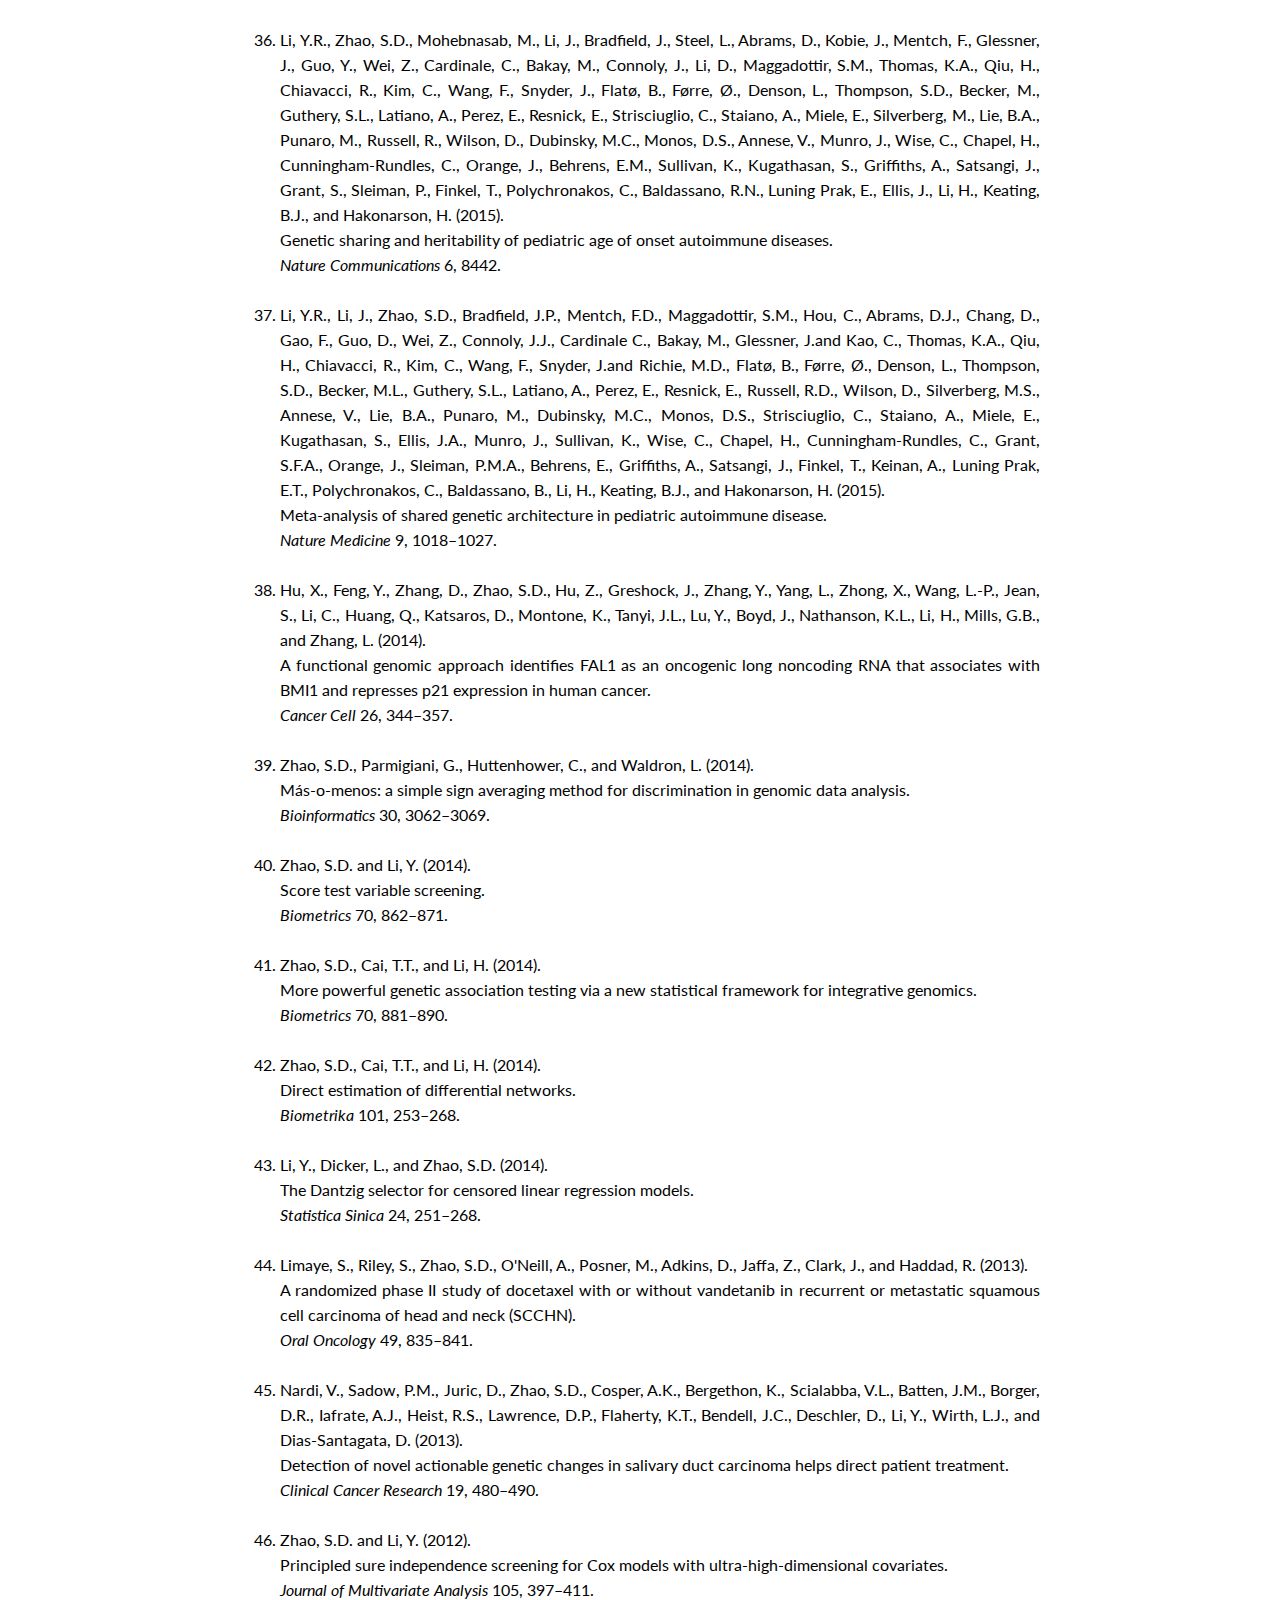
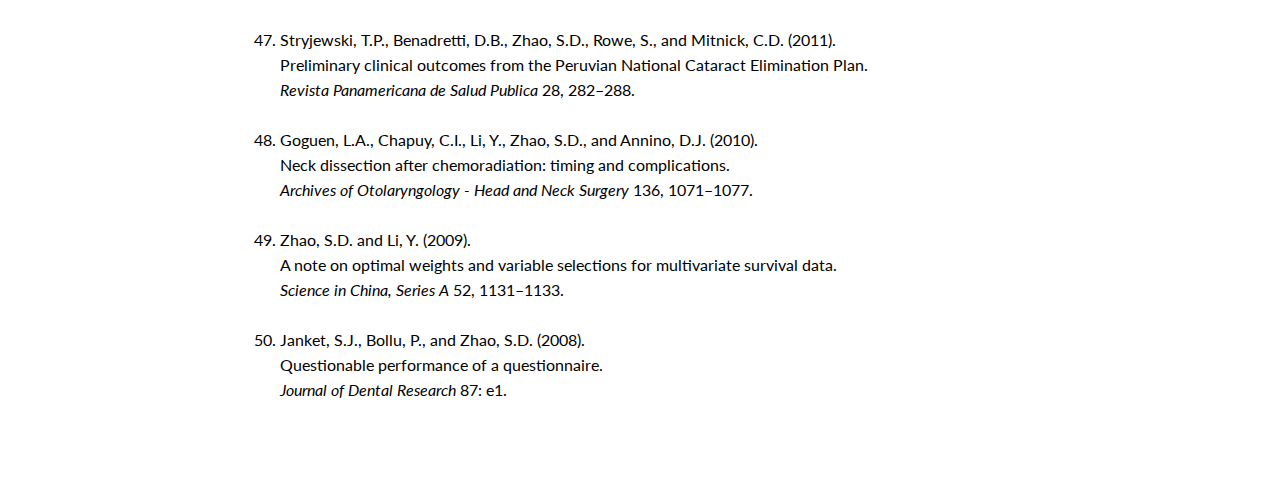
==== commit f93764d1: "updated publications" ====
--- a/publications.html
+++ b/publications.html
@@ -45,7 +45,7 @@
 		Bhargava, A., López-Espina, C., Schmalz, L., Khan, S., Watson, G.L., Urdiales, D., Updike, L., Kurtzman, N., Dagan, A., Doodlesack, A., Stenson, B.A., Sarma, D., Reseland, E., Lee, J.H., Kravitz, M.S., Antkowiak, P.S., Shvilkina, T., Espinosa, A., Halalau, A., Demarco, C., Davila, F., Davila, H., Sims, M., Maddens, N., Berghea, R., Smith, S., Palagiri, A.V., Ezekiel, C., Sadaka, F., Iyer, K., Crisp, M., Azad, S., Oke, V., Friederich, A., Syed, A., Gosai, F., Chawla, L., Evans, N., Thomas, K., Malkani, R., Patel, R., Mayer, S., Ali, F., Raghavakurup, L., Tafa, M., Singh, S., Raouf, S., Zhao, S.D., Zhu, R., Bashir, R., Reddy, B., Shapiro, N.I. (2024).<br>
 		Development and validation of the first FDA authorized artificial intelligence/machine learning diagnostic tool for the prediction of sepsis risk.<br>
 		<em>NEJM AI</em>, in press.<br>
-		<em>(Reported in <a href="https://jamanetwork.com/journals/jama/fullarticle/2825146">JAMA</a>)</em>
+		<em>(Reported in <a href="https://jamanetwork.com/journals/jama/fullarticle/2825146">JAMA</a> and <a href="https://time.com/7094908/prenosis-sepsis-immunoscore/">TIME Magazine </a>)</em>
 	      </li>
 	      
 	      <li>
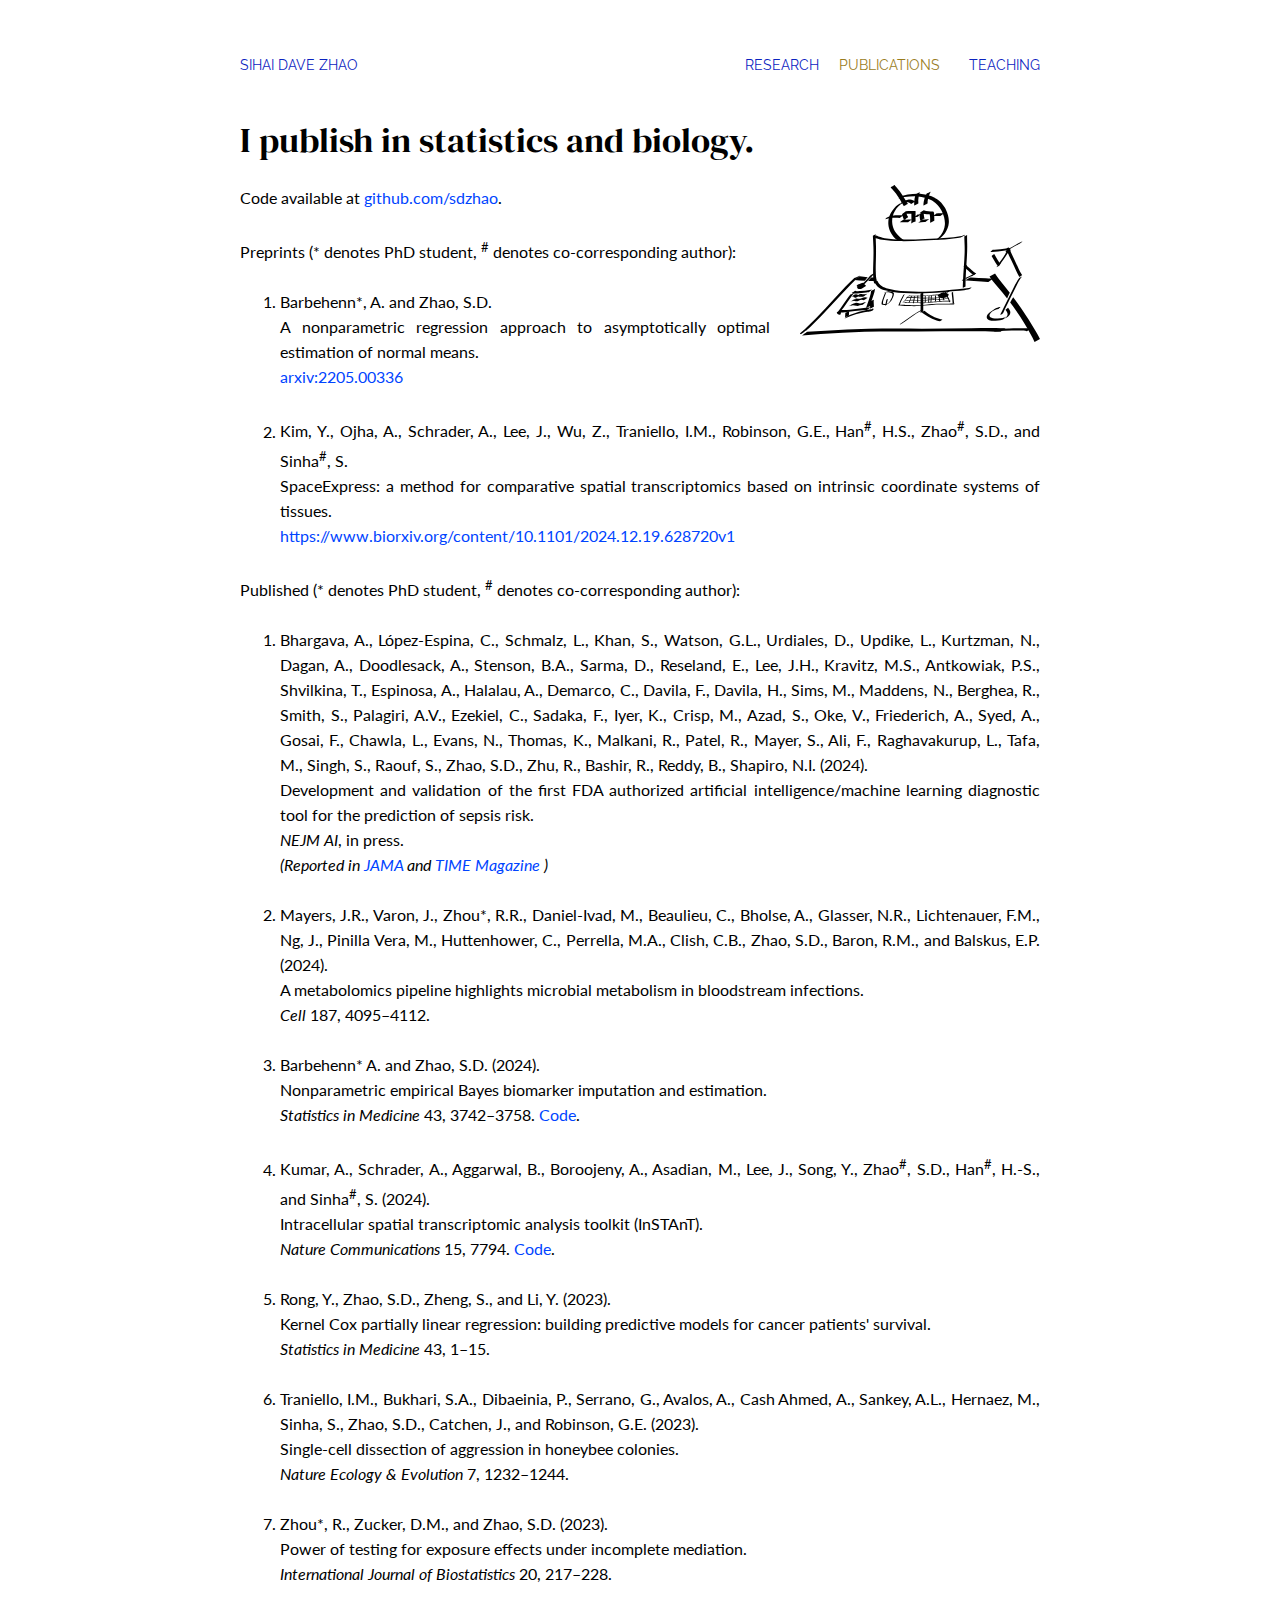
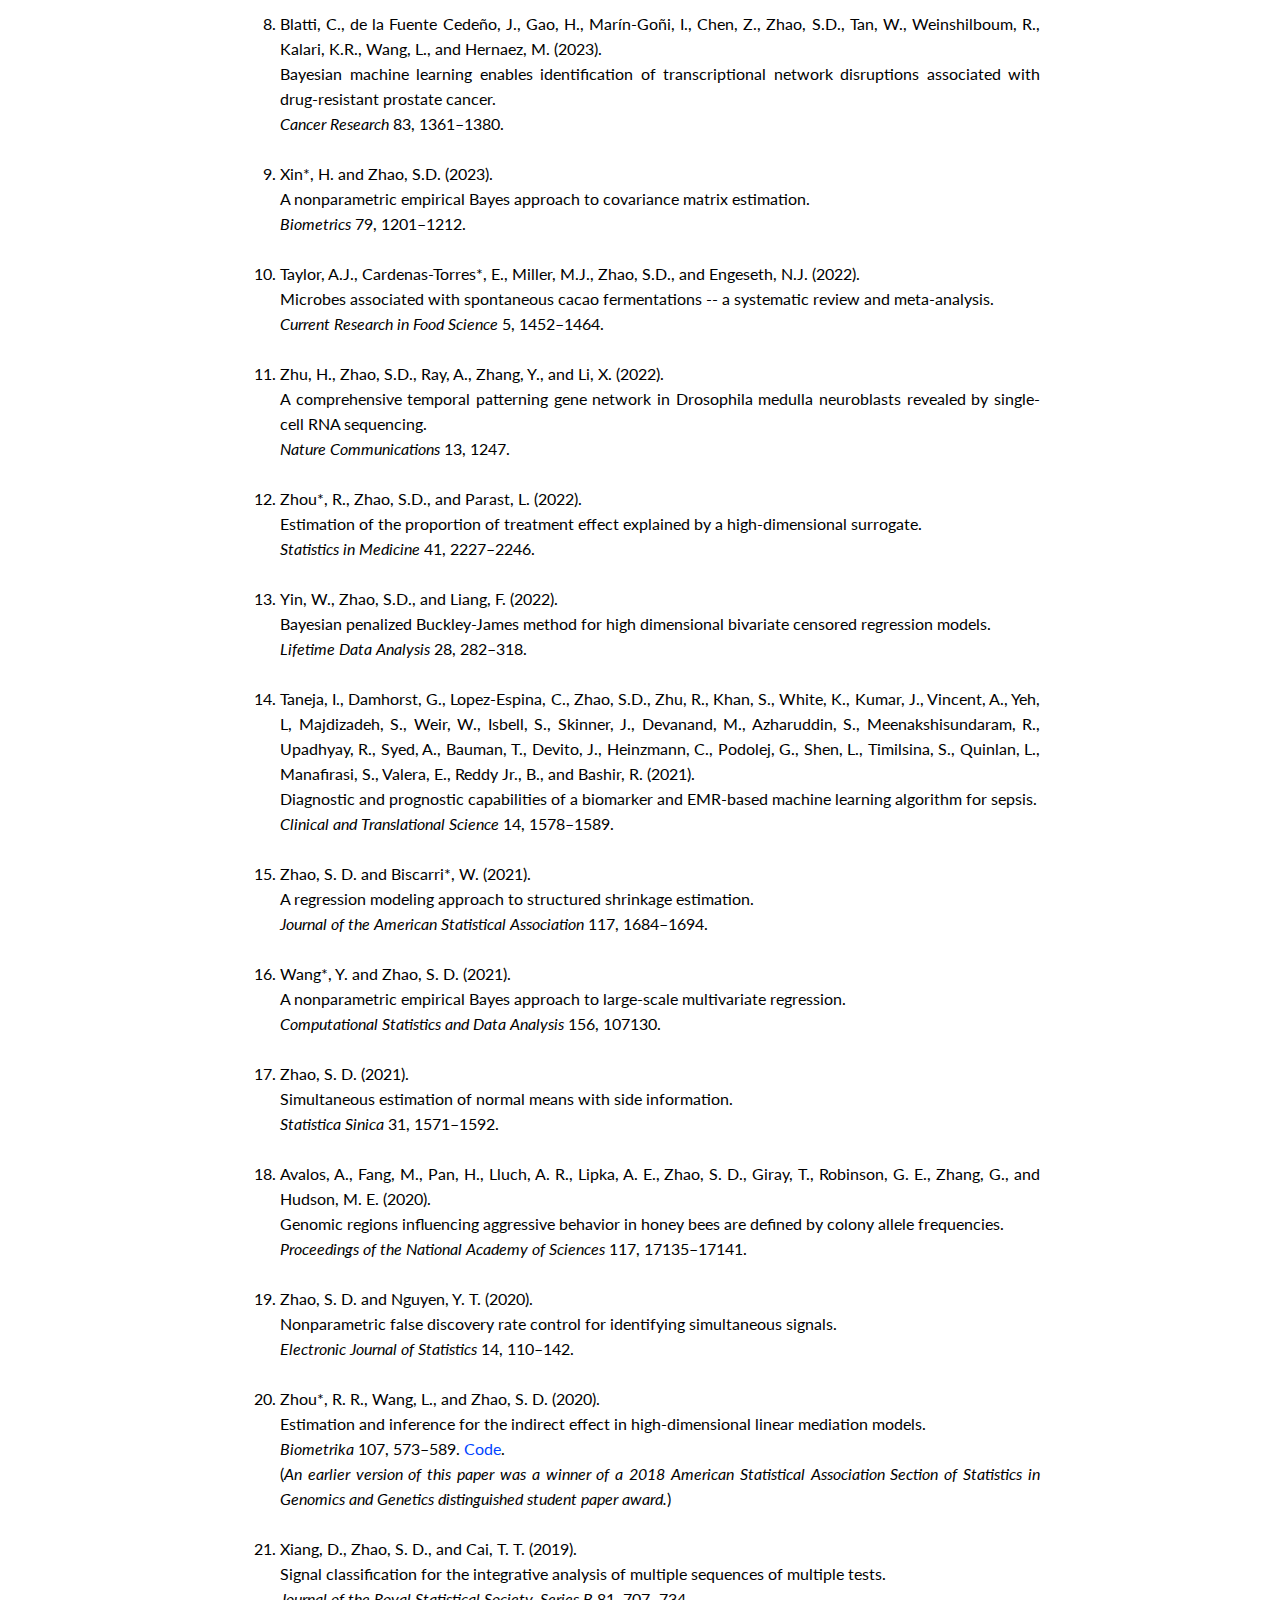
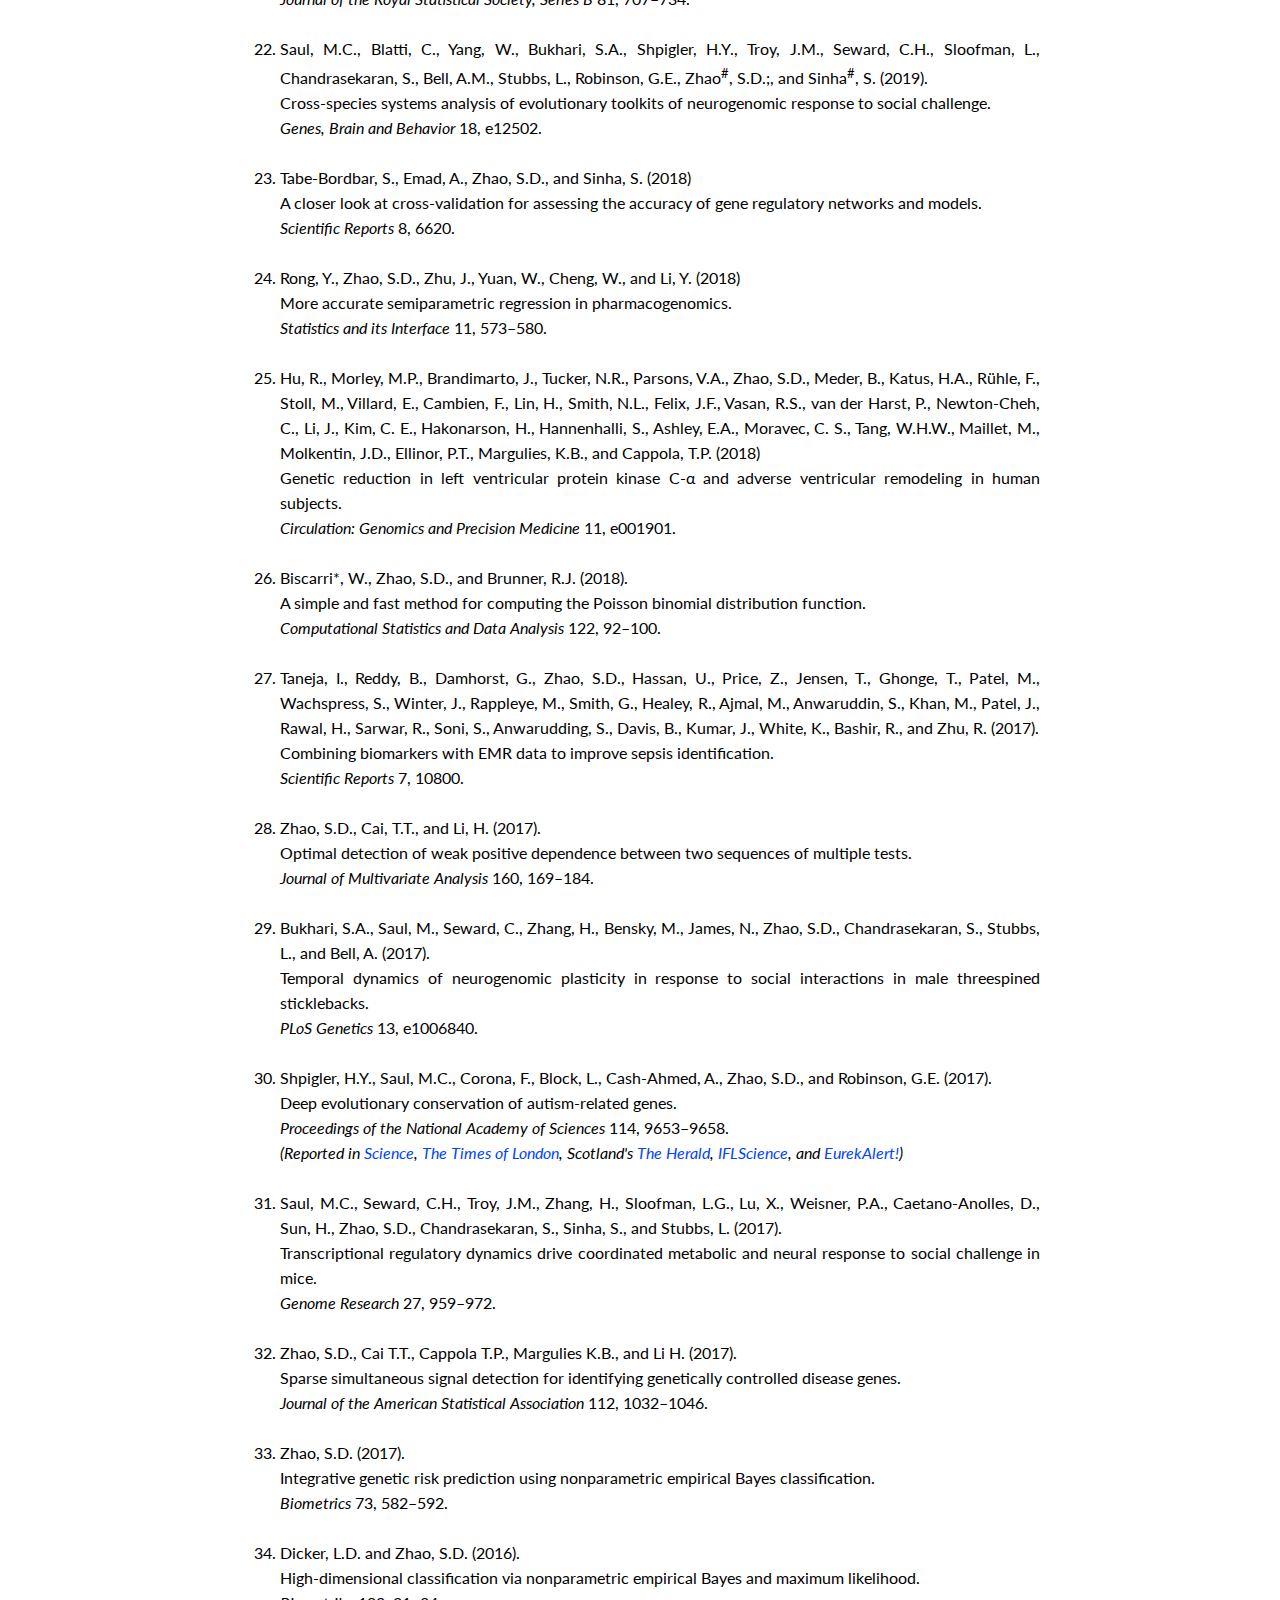
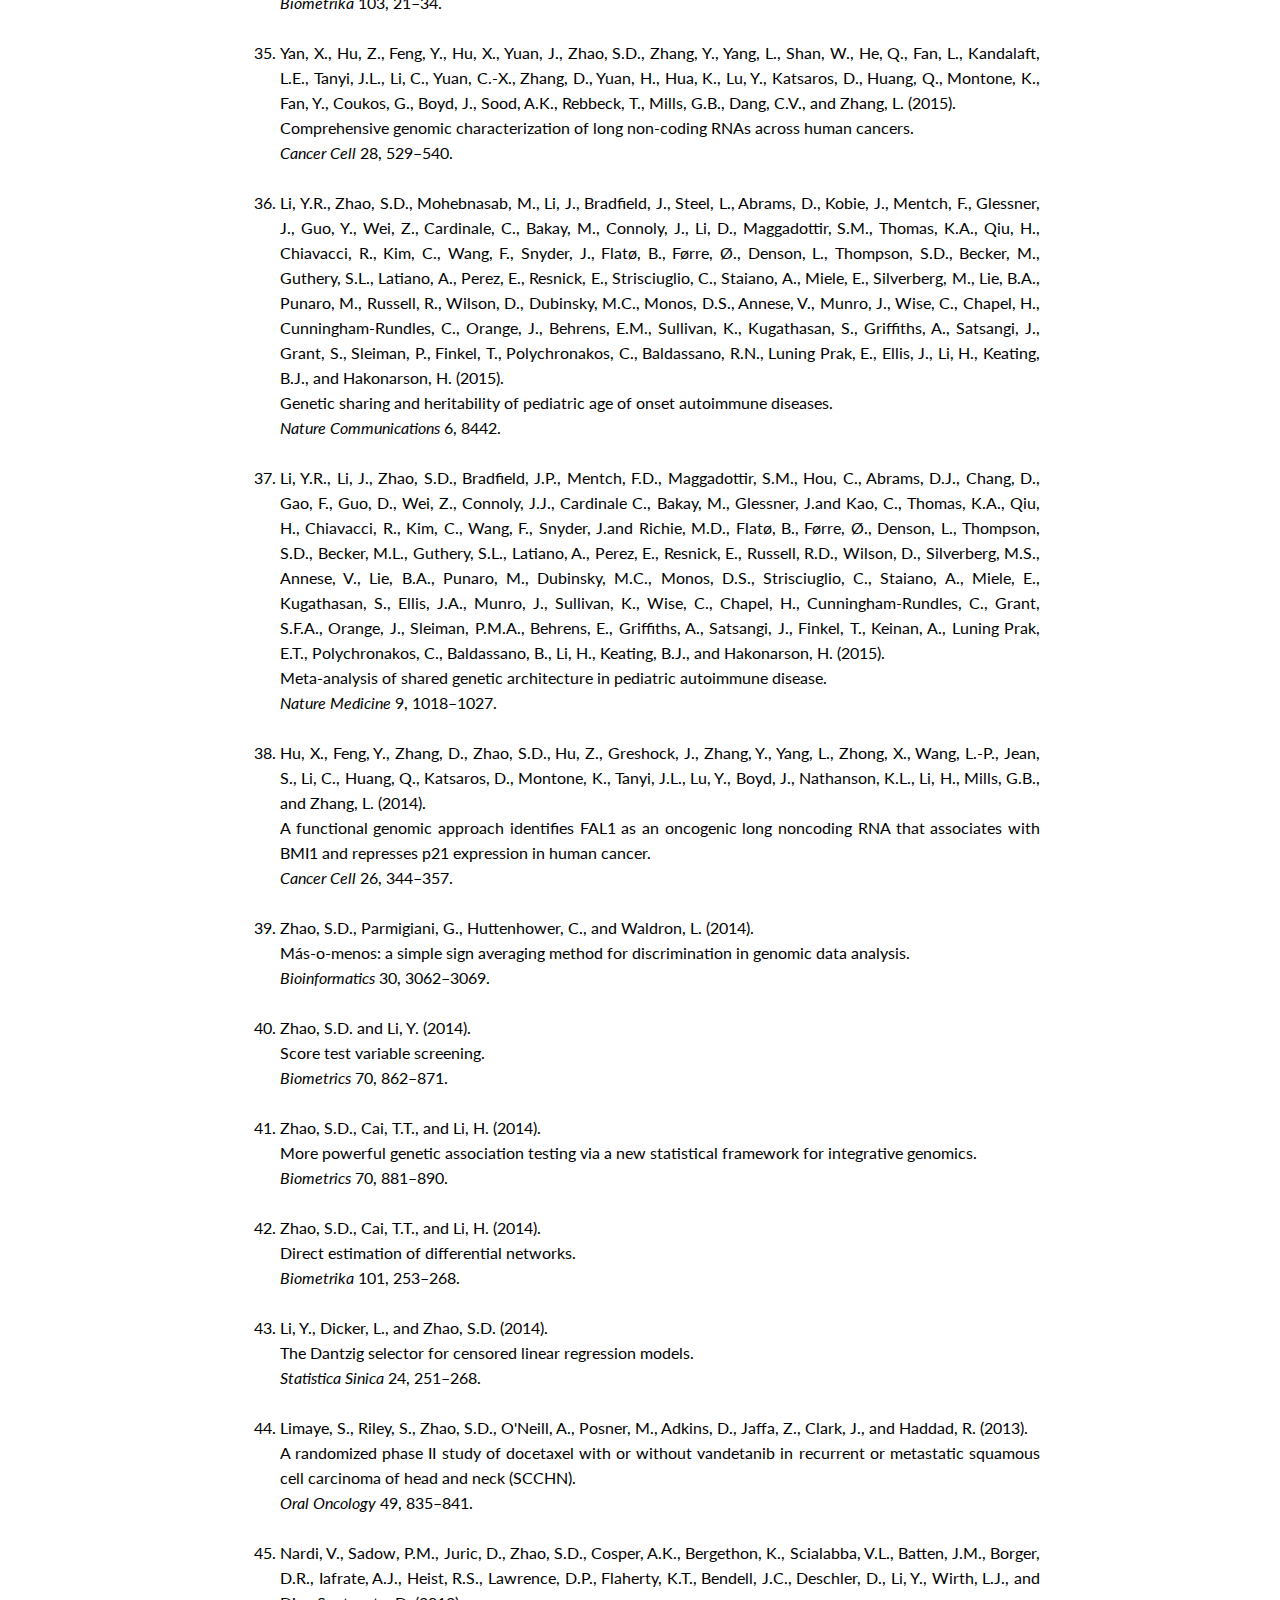
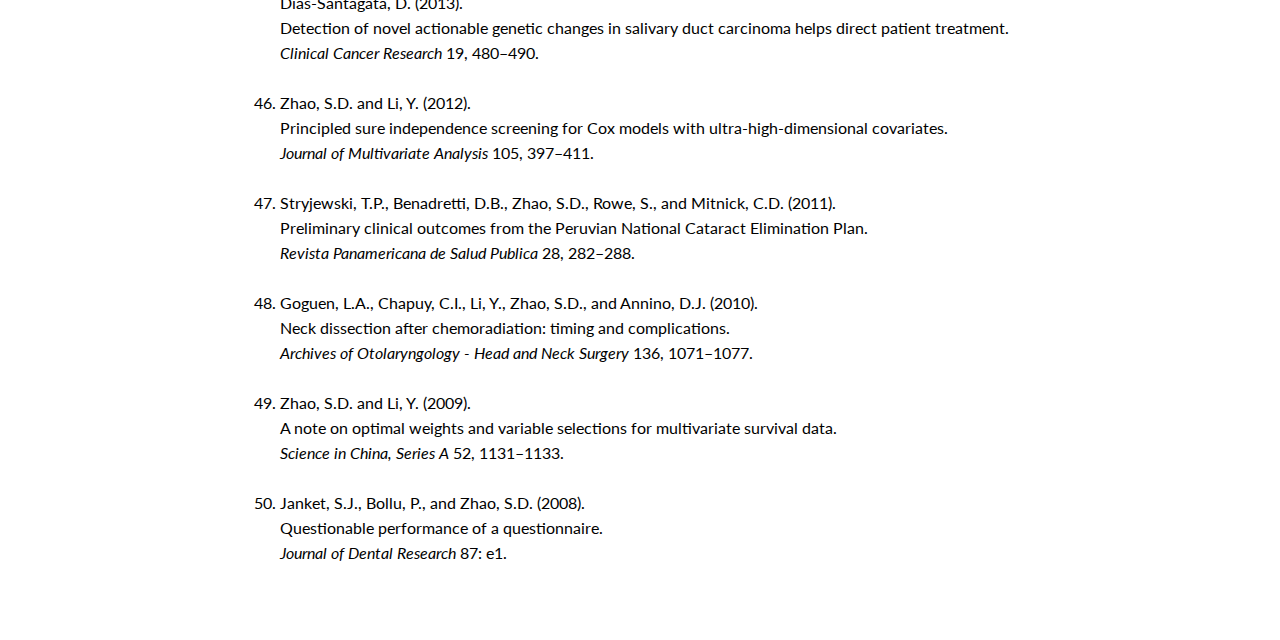
==== commit 3d5cbd37: "added spaceexpress" ====
--- a/publications.html
+++ b/publications.html
@@ -28,13 +28,19 @@
 	  Code available at <a href="http://github.com/sdzhao">github.com/sdzhao</a>.
 
 	  <p>
-	    Preprints (* denotes PhD student):
+	    Preprints (* denotes PhD student, <sup>#</sup> denotes co-corresponding author):
 	    <ol class="long_list">
 	      <li>
 		Barbehenn*, A. and Zhao, S.D.<br>
 		A nonparametric regression approach to asymptotically optimal estimation of normal means.<br>
 		<a href="http://export.arxiv.org/abs/2205.00336">arxiv:2205.00336</a>
 	      </li>
+
+	      <li>
+		Kim, Y., Ojha, A., Schrader, A., Lee, J., Wu, Z., Traniello, I.M., Robinson, G.E., Han<sup>#</sup>, H.S., Zhao<sup>#</sup>, S.D., and Sinha<sup>#</sup>, S.<br>
+		SpaceExpress: a method for comparative spatial transcriptomics based on intrinsic coordinate systems of tissues.<br>
+																					<a href="https://www.biorxiv.org/content/10.1101/2024.12.19.628720v1">https://www.biorxiv.org/content/10.1101/2024.12.19.628720v1</a>
+																					</li>
 	    </ol>
 	  </p>
 
